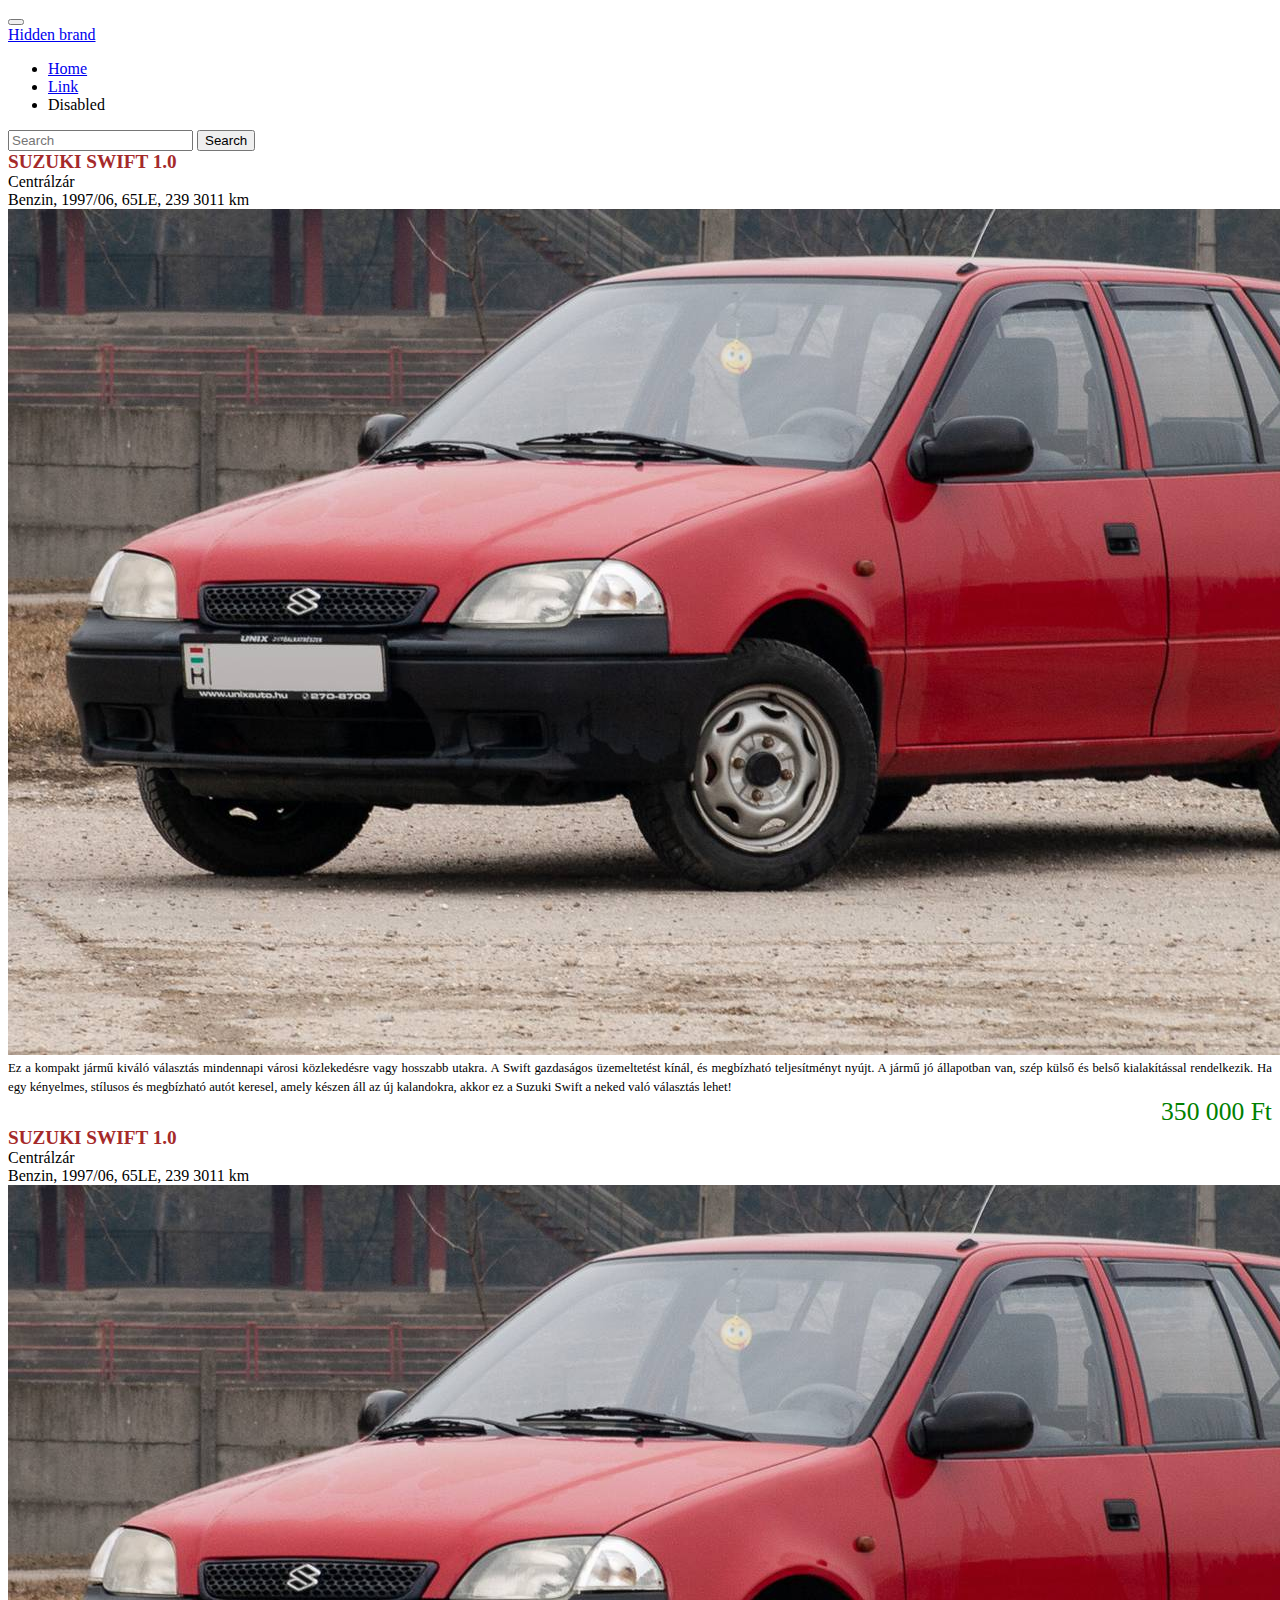
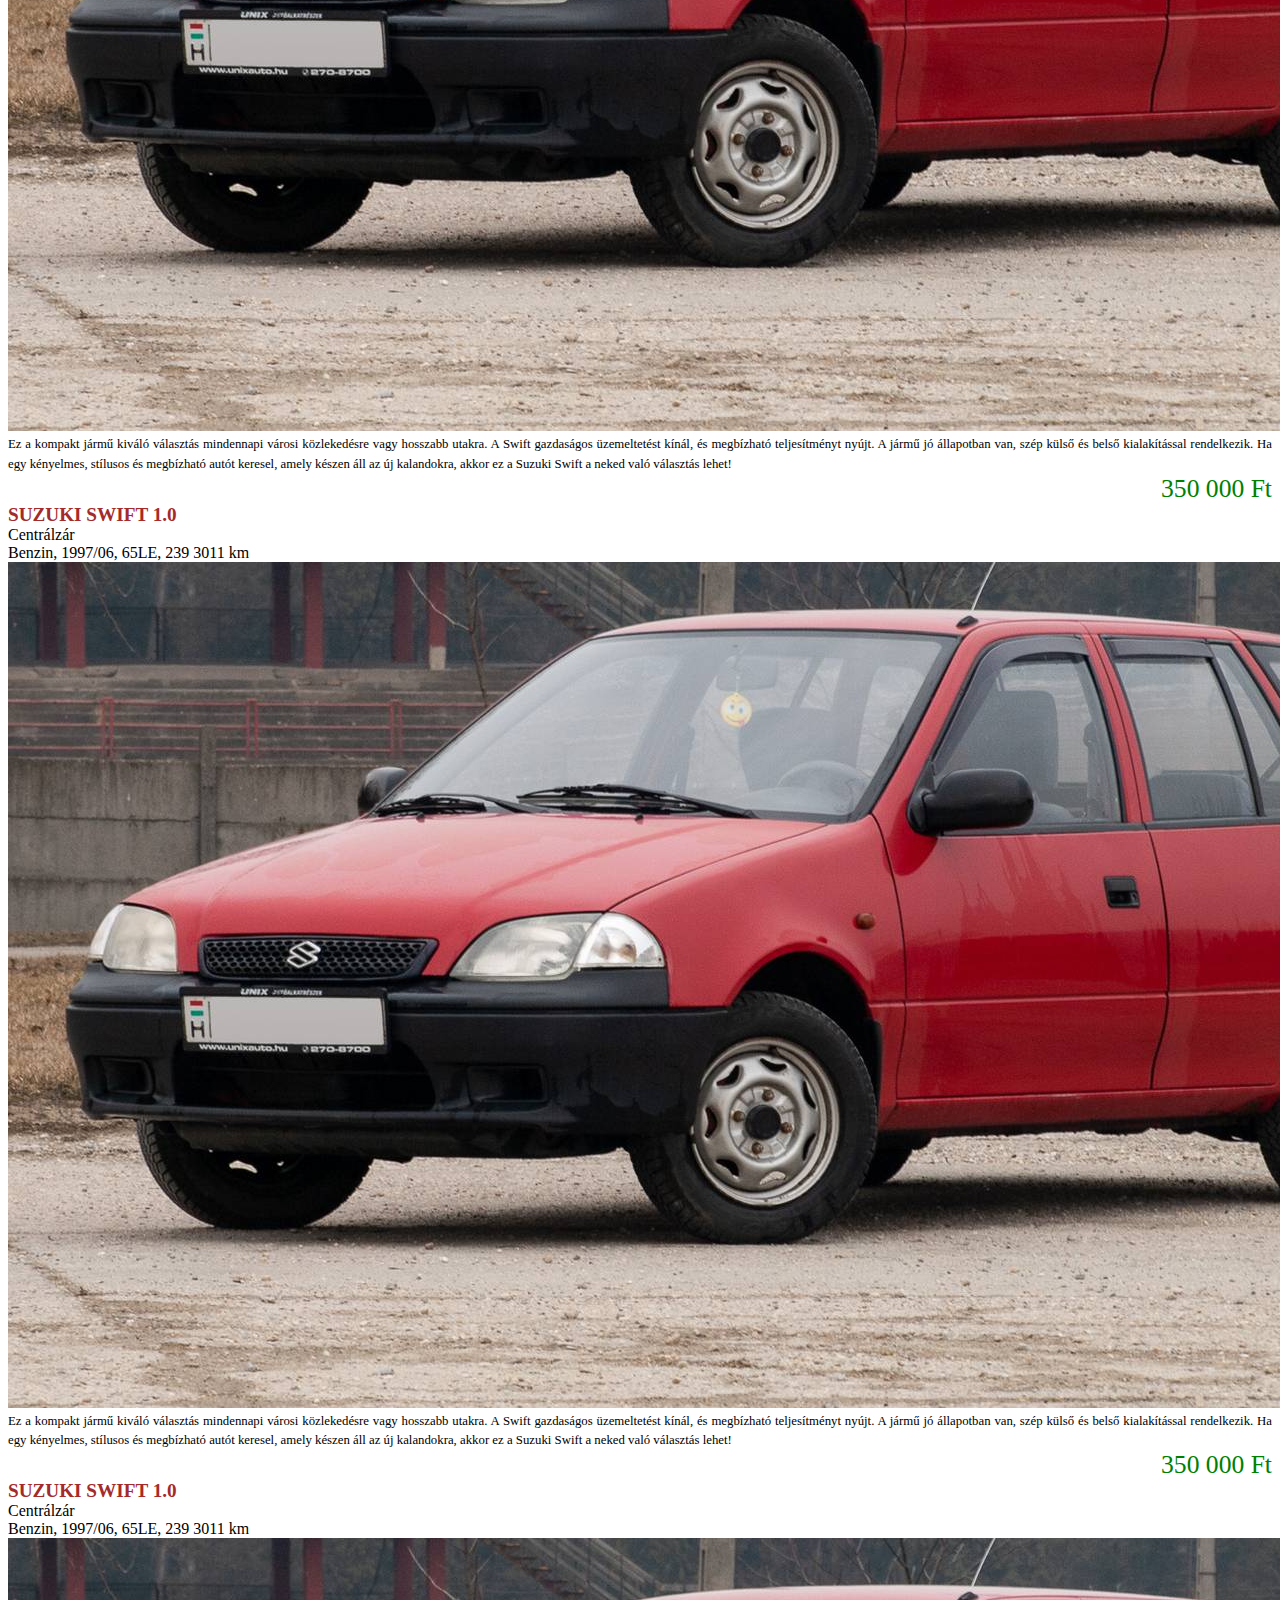
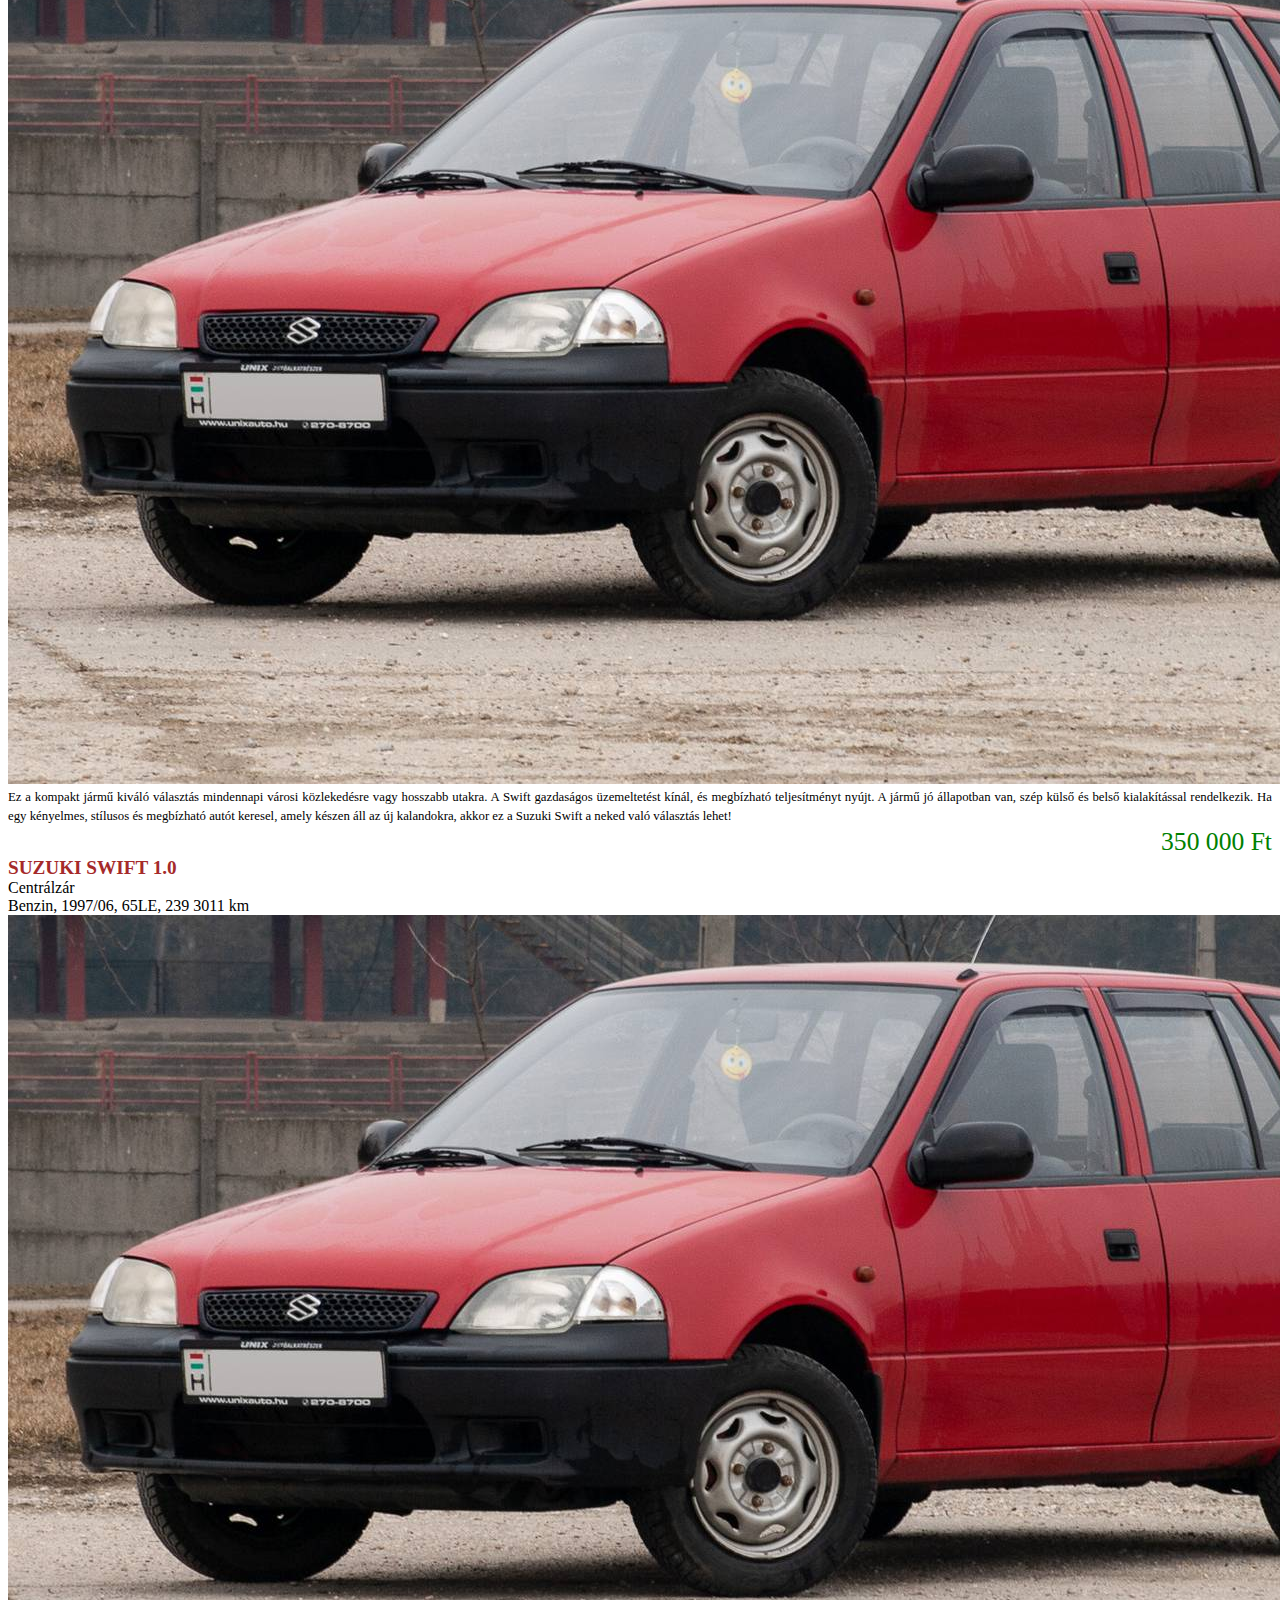
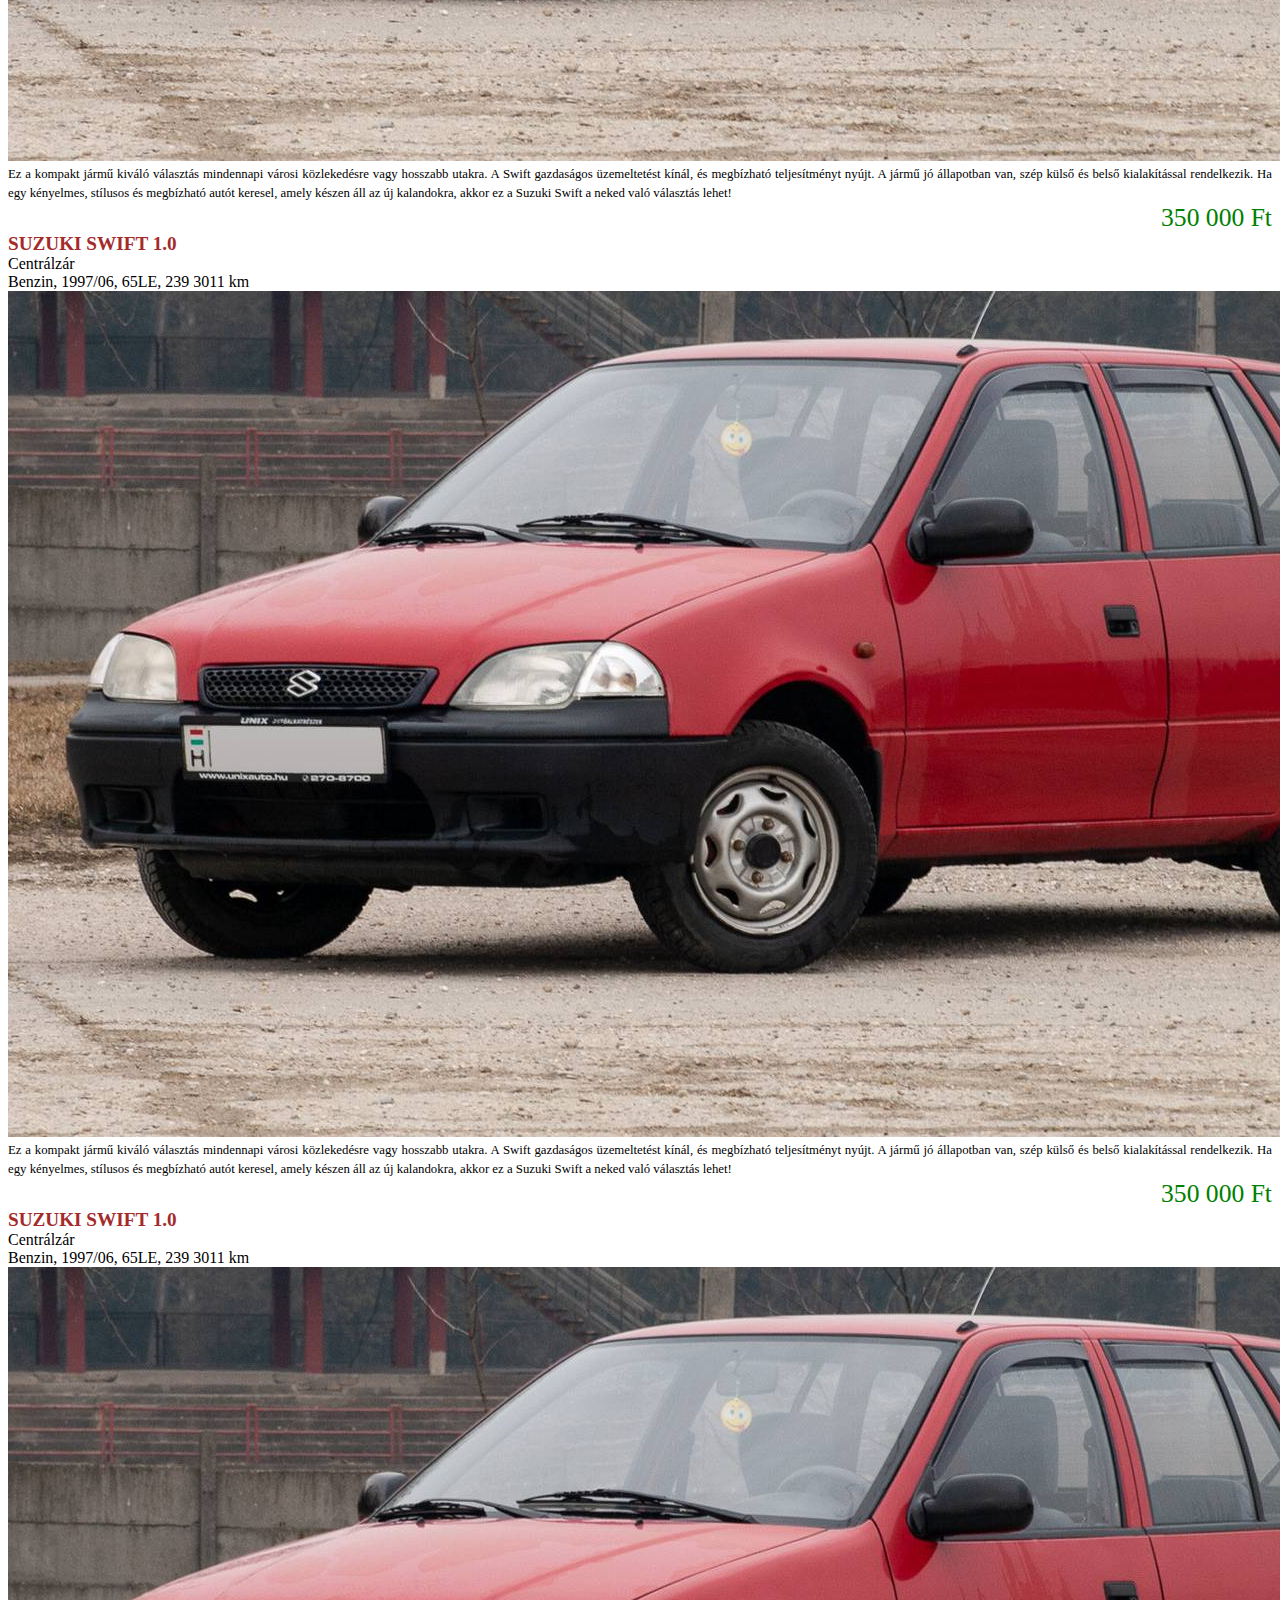
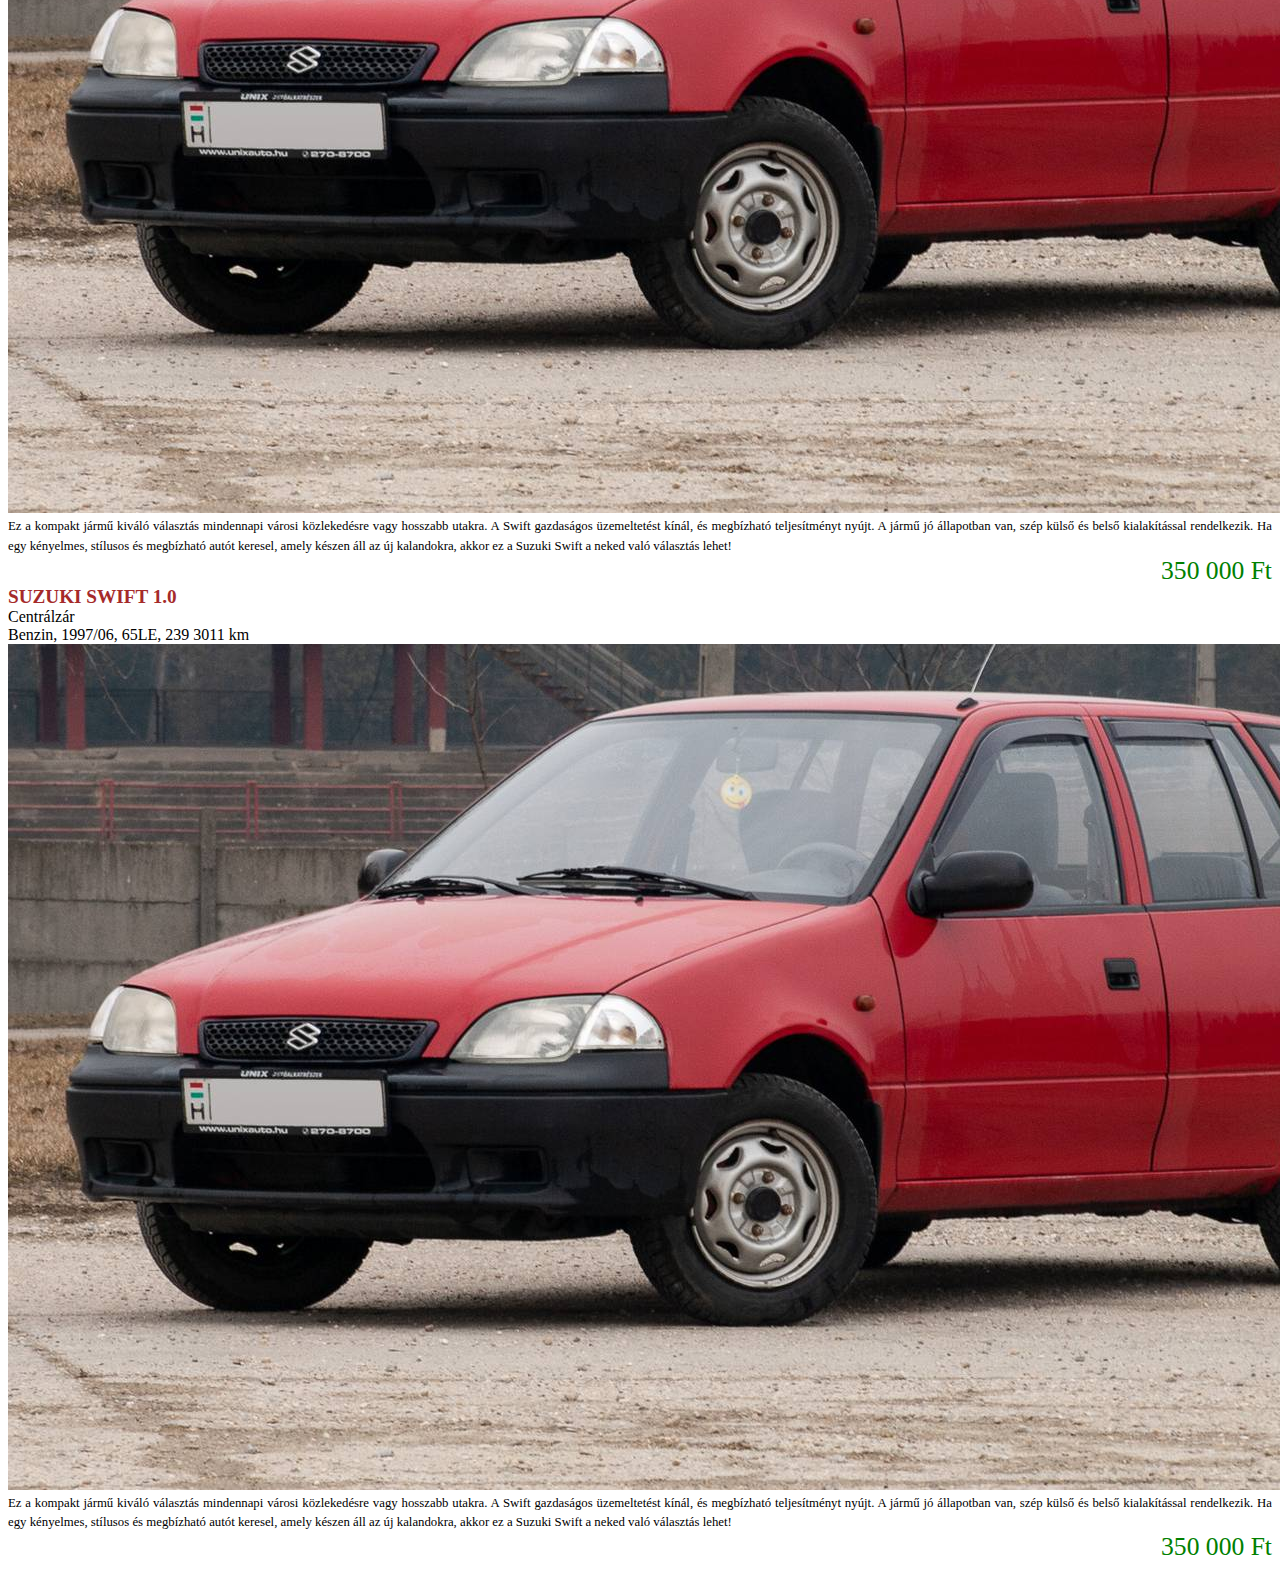
==== autok.html @ fb4640d5 "alaphelyzet" ====
<!DOCTYPE html>
<html lang="hu">
<head>
    <meta charset="UTF-8">
    <meta http-equiv="X-UA-Compatible" content="IE=edge">
    <meta name="viewport" content="width=device-width, initial-scale=1.0">
    <link href="https://cdn.jsdelivr.net/npm/bootstrap@5.3.0/dist/css/bootstrap.min.css" rel="stylesheet" integrity="sha384-9ndCyUaIbzAi2FUVXJi0CjmCapSmO7SnpJef0486qhLnuZ2cdeRhO02iuK6FUUVM" crossorigin="anonymous">
    <script src="https://cdn.jsdelivr.net/npm/bootstrap@5.3.0/dist/js/bootstrap.bundle.min.js" integrity="sha384-geWF76RCwLtnZ8qwWowPQNguL3RmwHVBC9FhGdlKrxdiJJigb/j/68SIy3Te4Bkz" crossorigin="anonymous"></script>
    <link rel="stylesheet" href="auto.css">
    <title>Autókereskedés</title>
</head>
<body>

    <div class="container">
        <!--menü-->
        <nav class="navbar navbar-expand-lg bg-light">
            <div class="container-fluid">
              <button class="navbar-toggler" type="button" data-bs-toggle="collapse" data-bs-target="#navbarTogglerDemo01" aria-controls="navbarTogglerDemo01" aria-expanded="false" aria-label="Toggle navigation">
                <span class="navbar-toggler-icon"></span>
              </button>
              <div class="collapse navbar-collapse" id="navbarTogglerDemo01">
                <a class="navbar-brand" href="#">Hidden brand</a>
                <ul class="navbar-nav me-auto mb-2 mb-lg-0">
                  <li class="nav-item">
                    <a class="nav-link active" aria-current="page" href="#">Home</a>
                  </li>
                  <li class="nav-item">
                    <a class="nav-link" href="#">Link</a>
                  </li>
                  <li class="nav-item">
                    <a class="nav-link disabled">Disabled</a>
                  </li>
                </ul>
                <form class="d-flex" role="search">
                  <input class="form-control me-2" type="search" placeholder="Search" aria-label="Search">
                  <button class="btn btn-outline-success" type="submit">Search</button>
                </form>
              </div>
            </div>
          </nav>


          <div class="row">

            <div class="col-4">
                <div class="tipus">Suzuki Swift 1.0</div>
                <div class="cimkek"><span class="badge bg-secondary">Centrálzár</span></div>
                <div class="adatok">Benzin, 1997/06, 65LE, 239 3011 km</div>
                <div class="kep"> <img src="kepek/001.jpg" alt="Suzuki Swift 1.0" class="w-100 "></div>
                <div class="leiras">Ez a kompakt jármű kiváló választás mindennapi városi közlekedésre vagy hosszabb utakra. A Swift gazdaságos üzemeltetést kínál, és megbízható teljesítményt nyújt. A jármű jó állapotban van, szép külső és belső kialakítással rendelkezik. Ha egy kényelmes, stílusos és megbízható autót keresel, amely készen áll az új kalandokra, akkor ez a Suzuki Swift a neked való választás lehet!</div>
                <div class="ar">350 000 Ft</div>
            </div>
            <div class="col-4">
                <div class="tipus">Suzuki Swift 1.0</div>
                <div class="cimkek"><span class="badge bg-secondary">Centrálzár</span></div>
                <div class="adatok">Benzin, 1997/06, 65LE, 239 3011 km</div>
                <div class="kep"> <img src="kepek/001.jpg" alt="Suzuki Swift 1.0" class="w-100 "></div>
                <div class="leiras">Ez a kompakt jármű kiváló választás mindennapi városi közlekedésre vagy hosszabb utakra. A Swift gazdaságos üzemeltetést kínál, és megbízható teljesítményt nyújt. A jármű jó állapotban van, szép külső és belső kialakítással rendelkezik. Ha egy kényelmes, stílusos és megbízható autót keresel, amely készen áll az új kalandokra, akkor ez a Suzuki Swift a neked való választás lehet!</div>
                <div class="ar">350 000 Ft</div>
            </div>
            <div class="col-4">
                <div class="tipus">Suzuki Swift 1.0</div>
                <div class="cimkek"><span class="badge bg-secondary">Centrálzár</span></div>
                <div class="adatok">Benzin, 1997/06, 65LE, 239 3011 km</div>
                <div class="kep"> <img src="kepek/001.jpg" alt="Suzuki Swift 1.0" class="w-100 "></div>
                <div class="leiras">Ez a kompakt jármű kiváló választás mindennapi városi közlekedésre vagy hosszabb utakra. A Swift gazdaságos üzemeltetést kínál, és megbízható teljesítményt nyújt. A jármű jó állapotban van, szép külső és belső kialakítással rendelkezik. Ha egy kényelmes, stílusos és megbízható autót keresel, amely készen áll az új kalandokra, akkor ez a Suzuki Swift a neked való választás lehet!</div>
                <div class="ar">350 000 Ft</div>
            </div>
            <div class="col-4">
                <div class="tipus">Suzuki Swift 1.0</div>
                <div class="cimkek"><span class="badge bg-secondary">Centrálzár</span></div>
                <div class="adatok">Benzin, 1997/06, 65LE, 239 3011 km</div>
                <div class="kep"> <img src="kepek/001.jpg" alt="Suzuki Swift 1.0" class="w-100 "></div>
                <div class="leiras">Ez a kompakt jármű kiváló választás mindennapi városi közlekedésre vagy hosszabb utakra. A Swift gazdaságos üzemeltetést kínál, és megbízható teljesítményt nyújt. A jármű jó állapotban van, szép külső és belső kialakítással rendelkezik. Ha egy kényelmes, stílusos és megbízható autót keresel, amely készen áll az új kalandokra, akkor ez a Suzuki Swift a neked való választás lehet!</div>
                <div class="ar">350 000 Ft</div>
            </div>
            <div class="col-4">
                <div class="tipus">Suzuki Swift 1.0</div>
                <div class="cimkek"><span class="badge bg-secondary">Centrálzár</span></div>
                <div class="adatok">Benzin, 1997/06, 65LE, 239 3011 km</div>
                <div class="kep"> <img src="kepek/001.jpg" alt="Suzuki Swift 1.0" class="w-100 "></div>
                <div class="leiras">Ez a kompakt jármű kiváló választás mindennapi városi közlekedésre vagy hosszabb utakra. A Swift gazdaságos üzemeltetést kínál, és megbízható teljesítményt nyújt. A jármű jó állapotban van, szép külső és belső kialakítással rendelkezik. Ha egy kényelmes, stílusos és megbízható autót keresel, amely készen áll az új kalandokra, akkor ez a Suzuki Swift a neked való választás lehet!</div>
                <div class="ar">350 000 Ft</div>
            </div>
            <div class="col-4">
                <div class="tipus">Suzuki Swift 1.0</div>
                <div class="cimkek"><span class="badge bg-secondary">Centrálzár</span></div>
                <div class="adatok">Benzin, 1997/06, 65LE, 239 3011 km</div>
                <div class="kep"> <img src="kepek/001.jpg" alt="Suzuki Swift 1.0" class="w-100 "></div>
                <div class="leiras">Ez a kompakt jármű kiváló választás mindennapi városi közlekedésre vagy hosszabb utakra. A Swift gazdaságos üzemeltetést kínál, és megbízható teljesítményt nyújt. A jármű jó állapotban van, szép külső és belső kialakítással rendelkezik. Ha egy kényelmes, stílusos és megbízható autót keresel, amely készen áll az új kalandokra, akkor ez a Suzuki Swift a neked való választás lehet!</div>
                <div class="ar">350 000 Ft</div>
            </div>
            <div class="col-4">
                <div class="tipus">Suzuki Swift 1.0</div>
                <div class="cimkek"><span class="badge bg-secondary">Centrálzár</span></div>
                <div class="adatok">Benzin, 1997/06, 65LE, 239 3011 km</div>
                <div class="kep"> <img src="kepek/001.jpg" alt="Suzuki Swift 1.0" class="w-100 "></div>
                <div class="leiras">Ez a kompakt jármű kiváló választás mindennapi városi közlekedésre vagy hosszabb utakra. A Swift gazdaságos üzemeltetést kínál, és megbízható teljesítményt nyújt. A jármű jó állapotban van, szép külső és belső kialakítással rendelkezik. Ha egy kényelmes, stílusos és megbízható autót keresel, amely készen áll az új kalandokra, akkor ez a Suzuki Swift a neked való választás lehet!</div>
                <div class="ar">350 000 Ft</div>
            </div>
            <div class="col-4">
                <div class="tipus">Suzuki Swift 1.0</div>
                <div class="cimkek"><span class="badge bg-secondary">Centrálzár</span></div>
                <div class="adatok">Benzin, 1997/06, 65LE, 239 3011 km</div>
                <div class="kep"> <img src="kepek/001.jpg" alt="Suzuki Swift 1.0" class="w-100 "></div>
                <div class="leiras">Ez a kompakt jármű kiváló választás mindennapi városi közlekedésre vagy hosszabb utakra. A Swift gazdaságos üzemeltetést kínál, és megbízható teljesítményt nyújt. A jármű jó állapotban van, szép külső és belső kialakítással rendelkezik. Ha egy kényelmes, stílusos és megbízható autót keresel, amely készen áll az új kalandokra, akkor ez a Suzuki Swift a neked való választás lehet!</div>
                <div class="ar">350 000 Ft</div>
            </div>

          </div>


    </div>
    




</body>
</html>
---- auto.css ----
.leiras {
        text-align: justify;
        font-size: 0.8em;
        overflow: hidden;
        max-height: 5em; /* Változtathatod a szükséges magasságra */
        line-height: 1.5em; /* Az előzővel megegyező érték */
        cursor: pointer;
        transition: max-height 0.3s ease; /* Animáció hozzáadása */
      }
      
.leiras:hover {
        max-height: none;
        background: linear-gradient(transparent, white);
        pointer-events: none;
      }
      
.tipus {
    font-size: 1.2rem;
    color:brown;
    font-weight: bold;
    text-transform: uppercase;
}

.ar {
    font-size: 1.6rem;
    text-align: right;
    color:green;
}
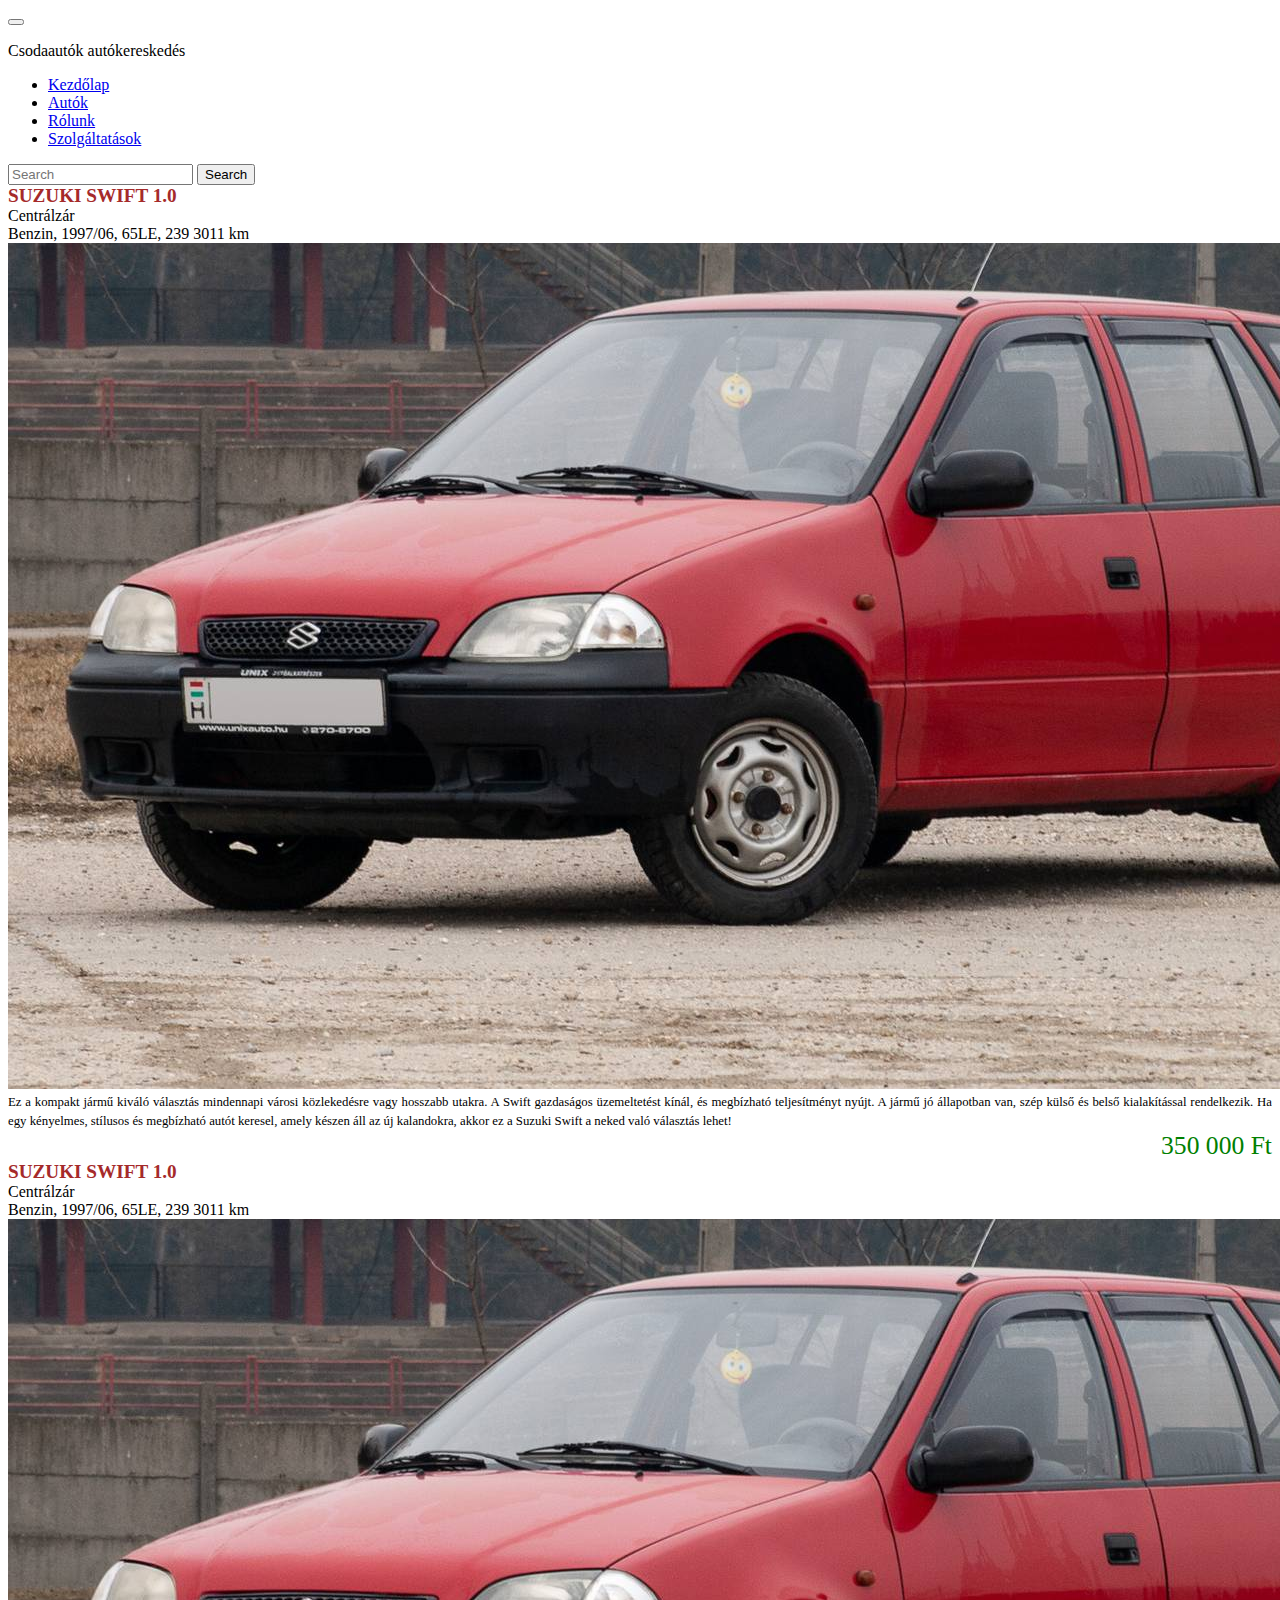
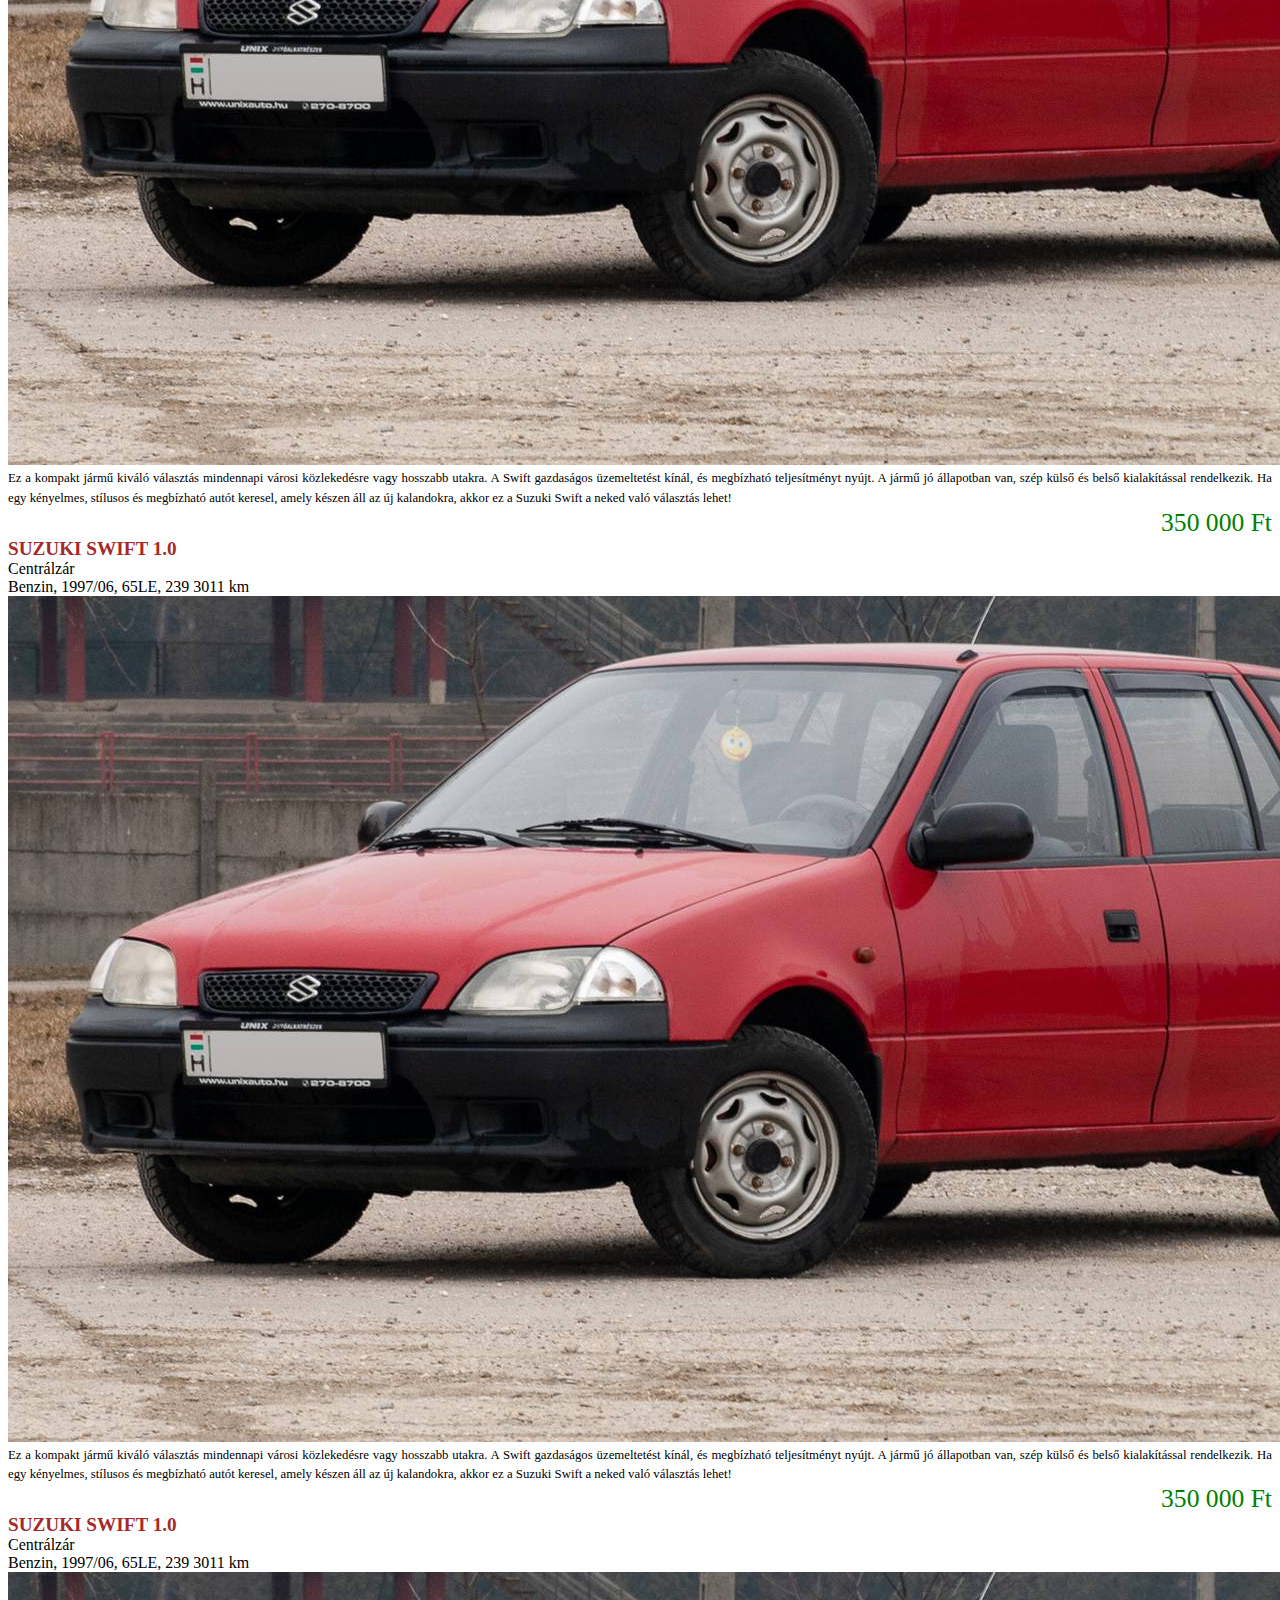
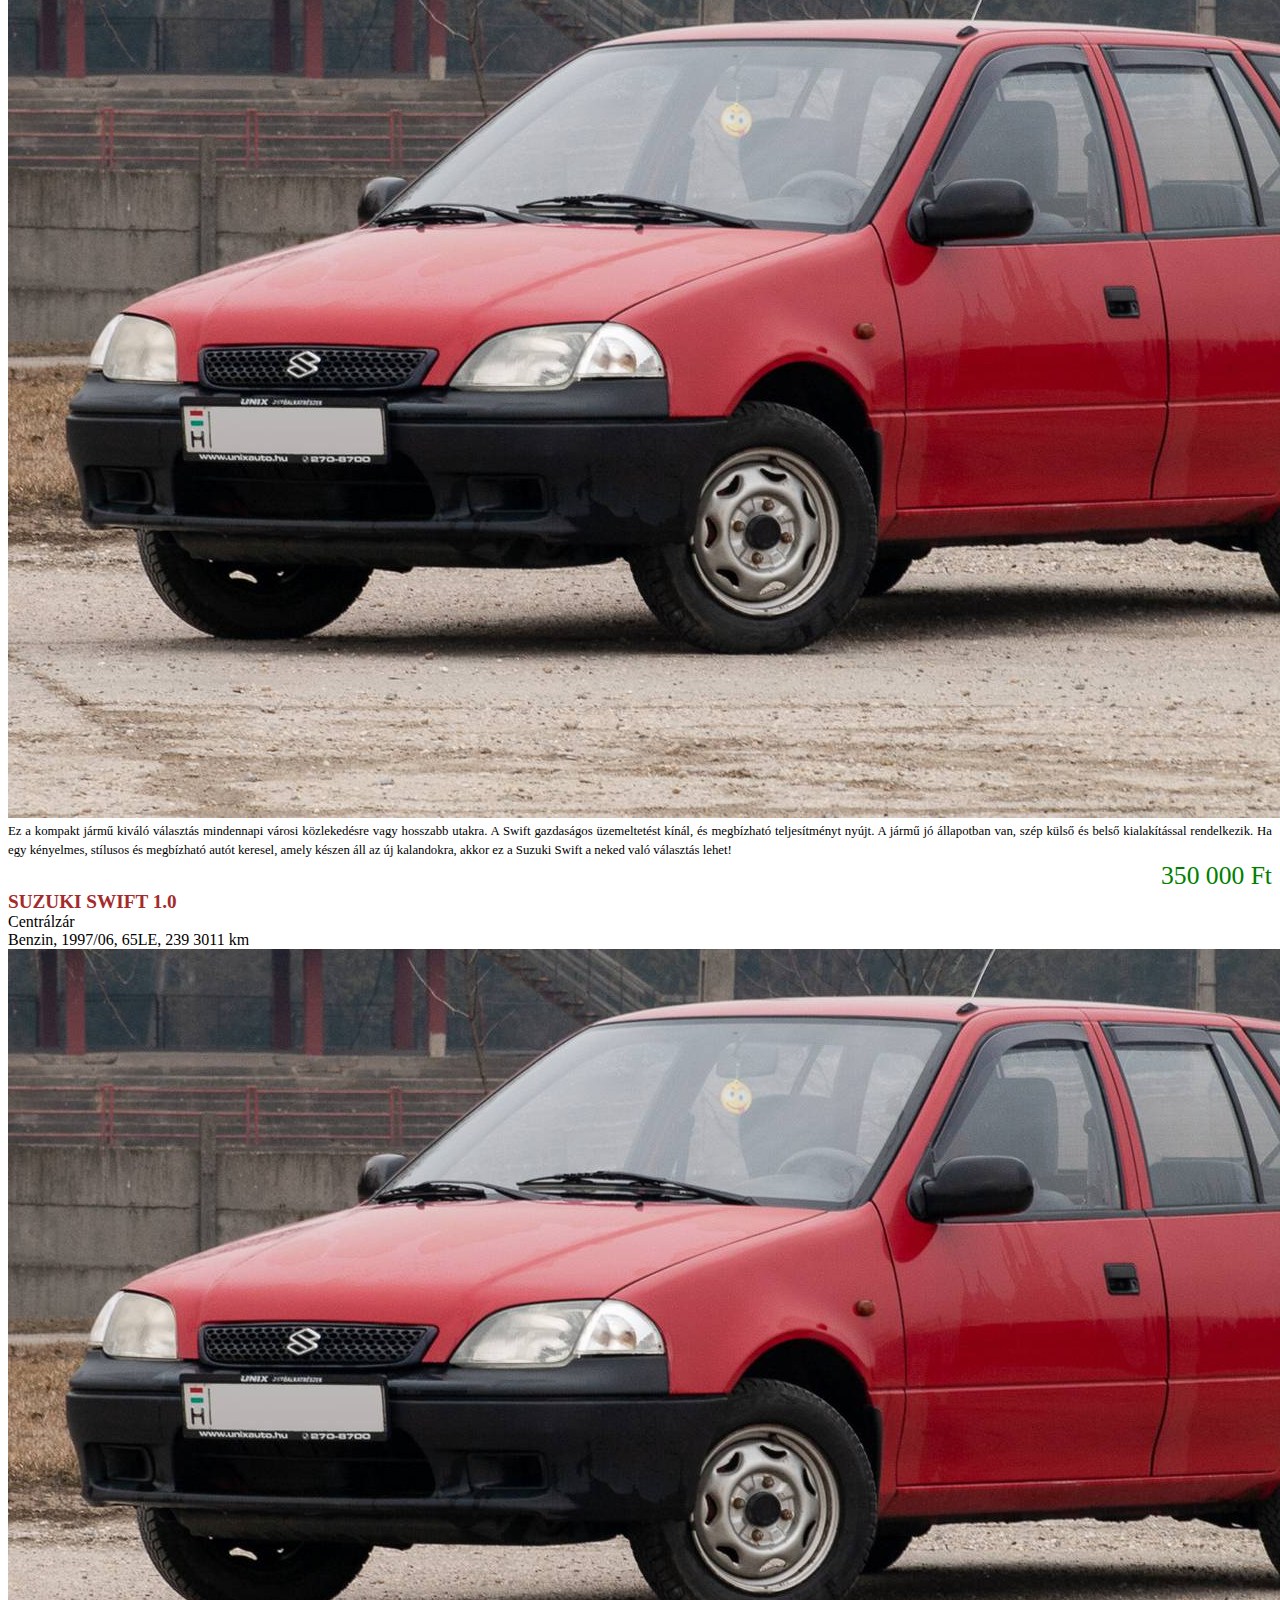
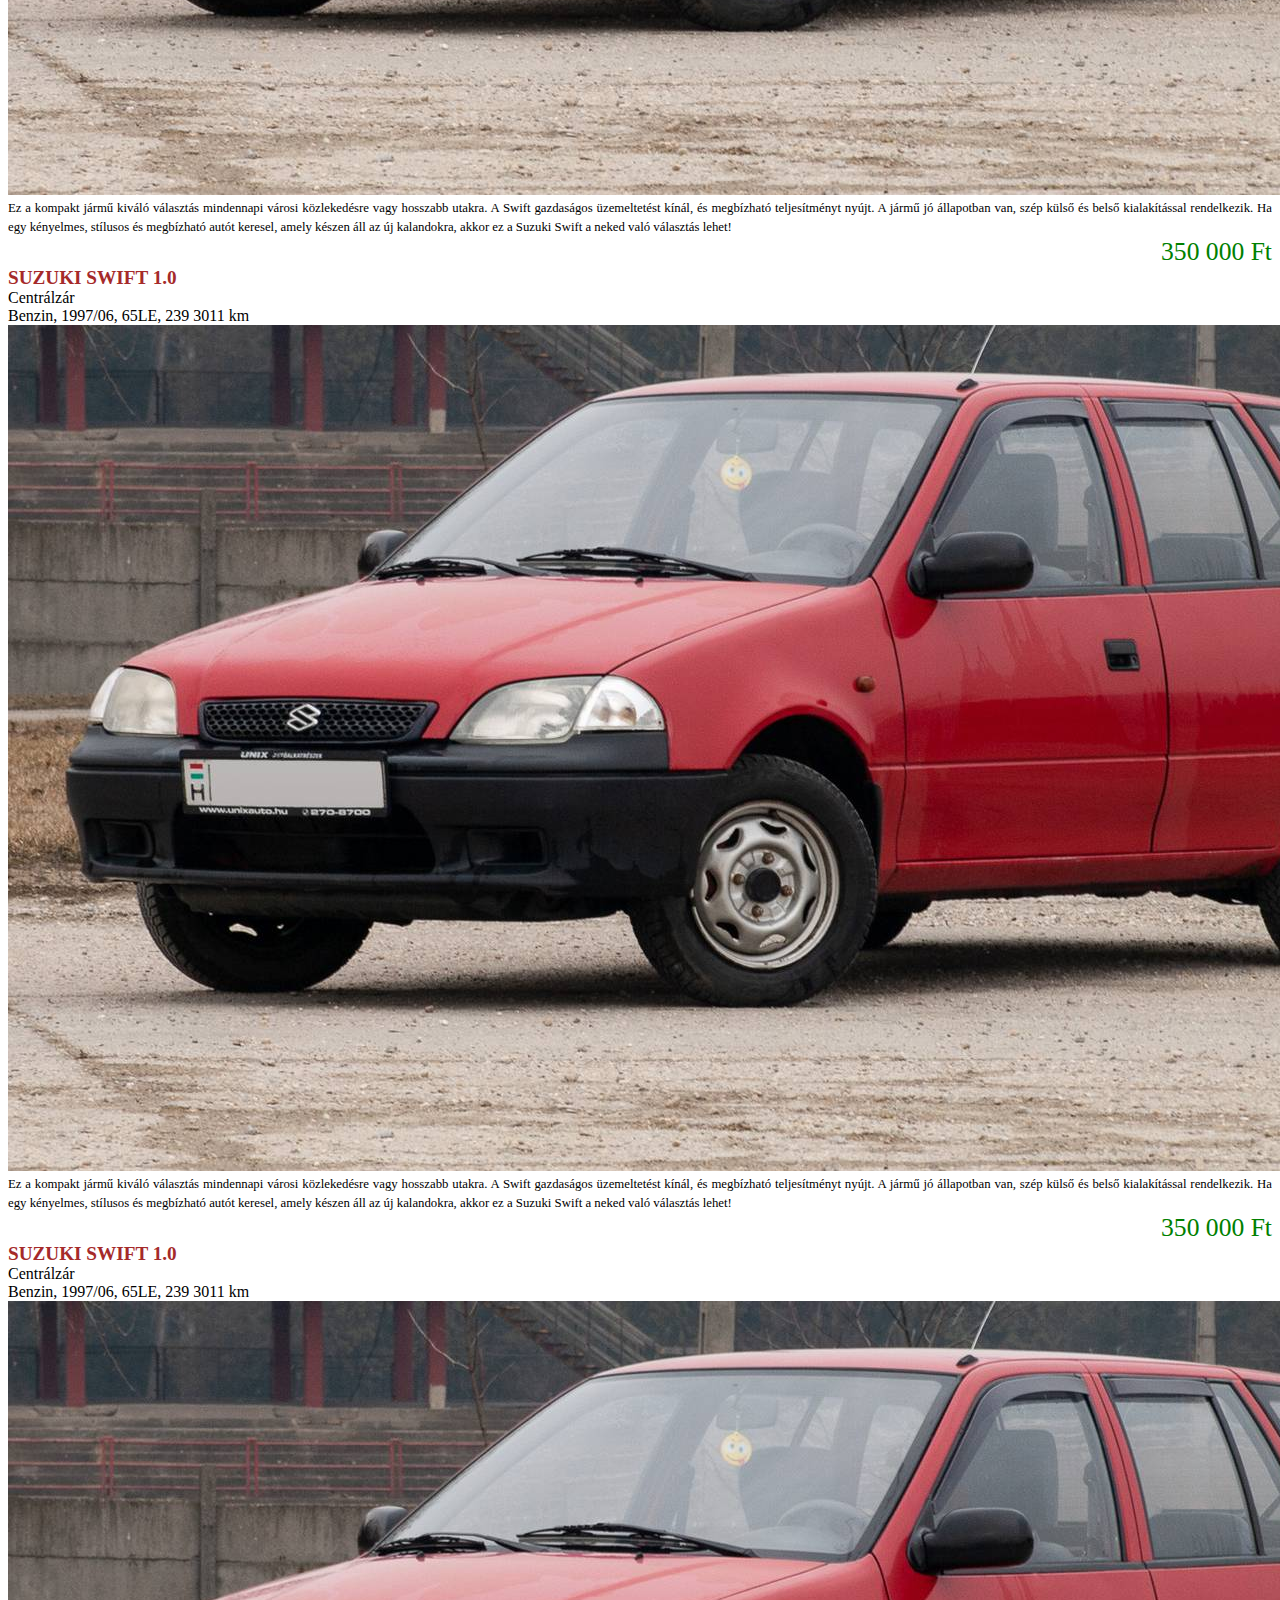
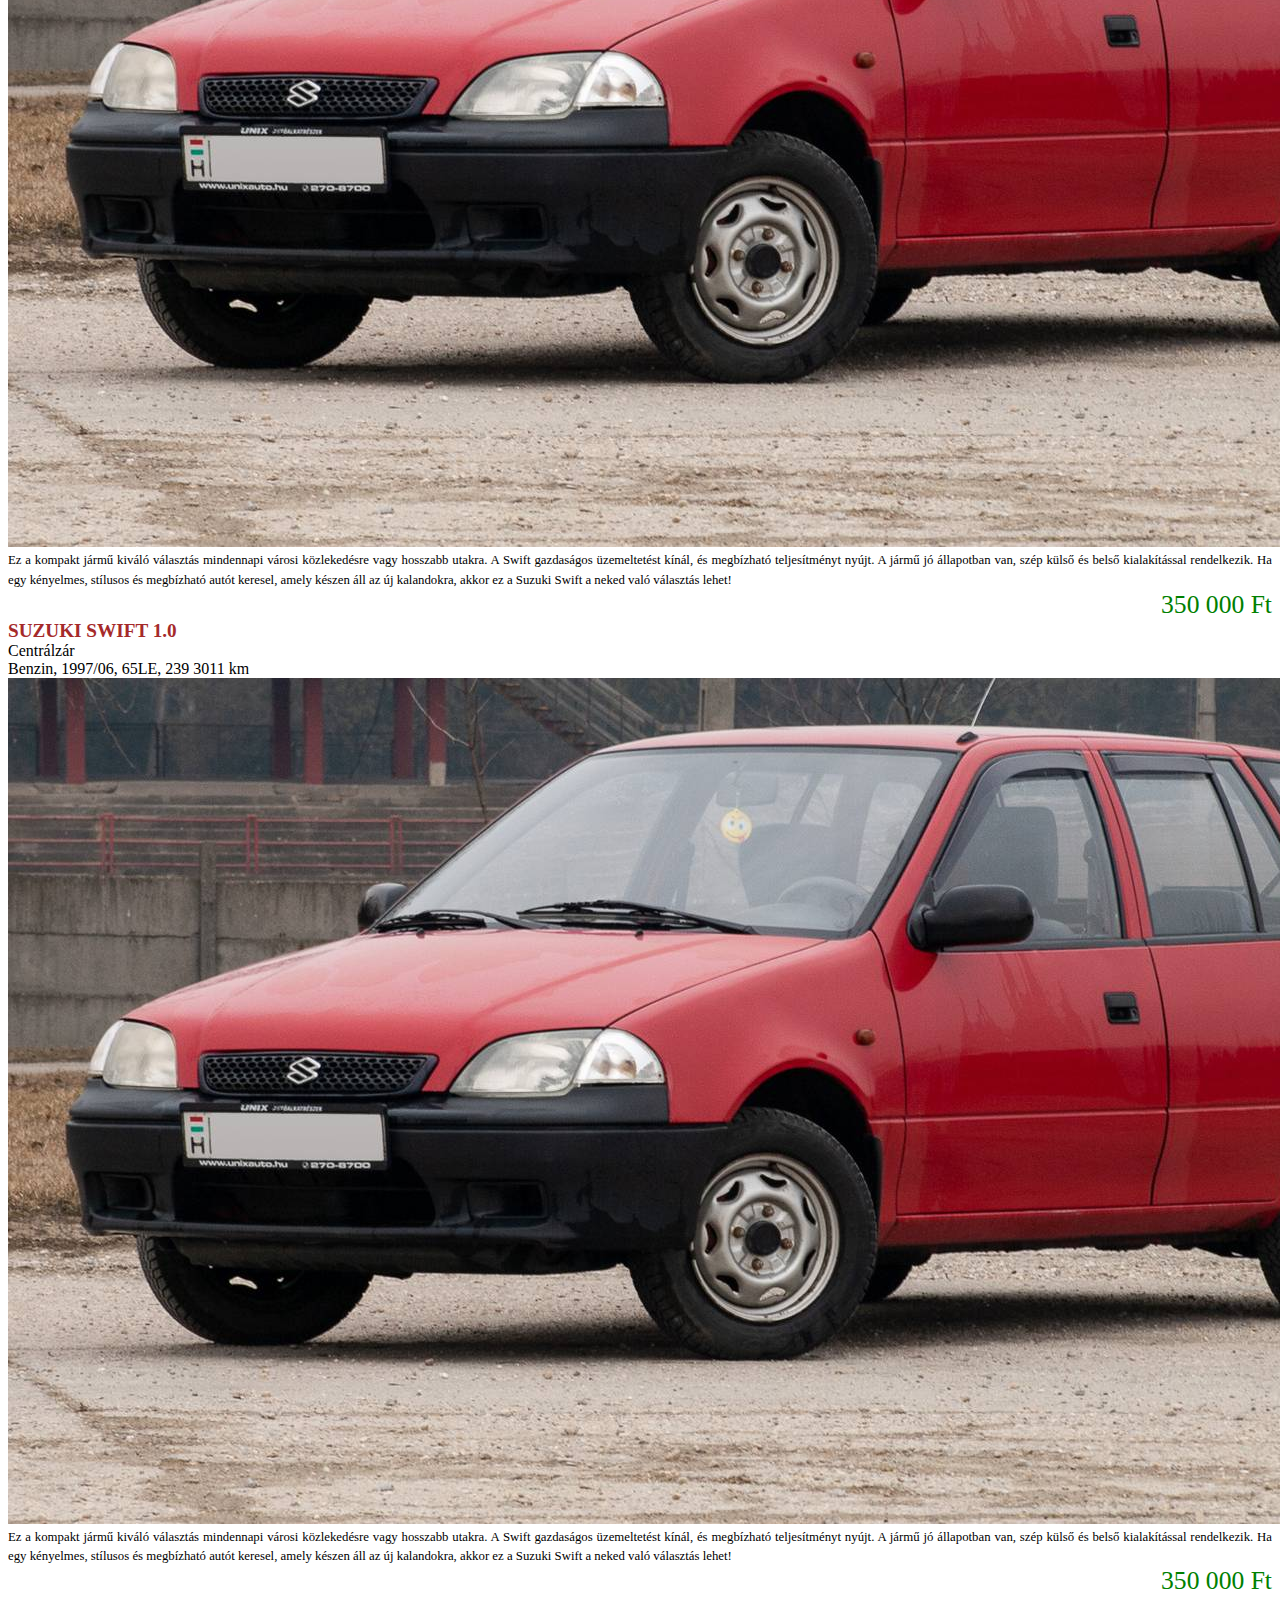
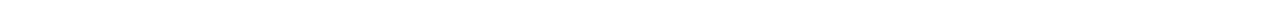
==== commit 89dd37b5: "Navbar fix" ====
--- a/autok.html
+++ b/autok.html
@@ -14,30 +14,33 @@
     <div class="container">
         <!--menü-->
         <nav class="navbar navbar-expand-lg bg-light">
-            <div class="container-fluid">
-              <button class="navbar-toggler" type="button" data-bs-toggle="collapse" data-bs-target="#navbarTogglerDemo01" aria-controls="navbarTogglerDemo01" aria-expanded="false" aria-label="Toggle navigation">
-                <span class="navbar-toggler-icon"></span>
-              </button>
-              <div class="collapse navbar-collapse" id="navbarTogglerDemo01">
-                <a class="navbar-brand" href="#">Hidden brand</a>
-                <ul class="navbar-nav me-auto mb-2 mb-lg-0">
-                  <li class="nav-item">
-                    <a class="nav-link active" aria-current="page" href="#">Home</a>
-                  </li>
-                  <li class="nav-item">
-                    <a class="nav-link" href="#">Link</a>
-                  </li>
-                  <li class="nav-item">
-                    <a class="nav-link disabled">Disabled</a>
-                  </li>
-                </ul>
-                <form class="d-flex" role="search">
-                  <input class="form-control me-2" type="search" placeholder="Search" aria-label="Search">
-                  <button class="btn btn-outline-success" type="submit">Search</button>
-                </form>
-              </div>
+          <div class="container-fluid">
+            <button class="navbar-toggler" type="button" data-bs-toggle="collapse" data-bs-target="#navbarTogglerDemo01" aria-controls="navbarTogglerDemo01" aria-expanded="false" aria-label="Toggle navigation">
+              <span class="navbar-toggler-icon"></span>
+            </button>
+            <div class="collapse navbar-collapse" id="navbarTogglerDemo01">
+              <p class="navbar-brand" href="#">Csodaautók autókereskedés</p>
+              <ul class="navbar-nav me-auto mb-2 mb-lg-0">
+                <li class="nav-link">
+                  <a class="nav-link" href="index.html">Kezdőlap</a>
+                </li>
+                <li class="nav-item">
+                  <a class="nav-link disabled" href="autok.html">Autók</a>
+                </li>
+                <li class="nav-item">
+                  <a class="nav-link" href="rolunk.html">Rólunk</a>
+                </li>
+                <li class="nav-item">
+                  <a class="nav-link" href="szolgaltatasok.html">Szolgáltatások</a>
+                </li>
+              </ul>
+              <form class="d-flex" role="search">
+                <input class="form-control me-2" type="search" placeholder="Search" aria-label="Search">
+                <button class="btn btn-outline-success" type="submit">Search</button>
+              </form>
             </div>
-          </nav>
+          </div>
+        </nav>
 
 
           <div class="row">
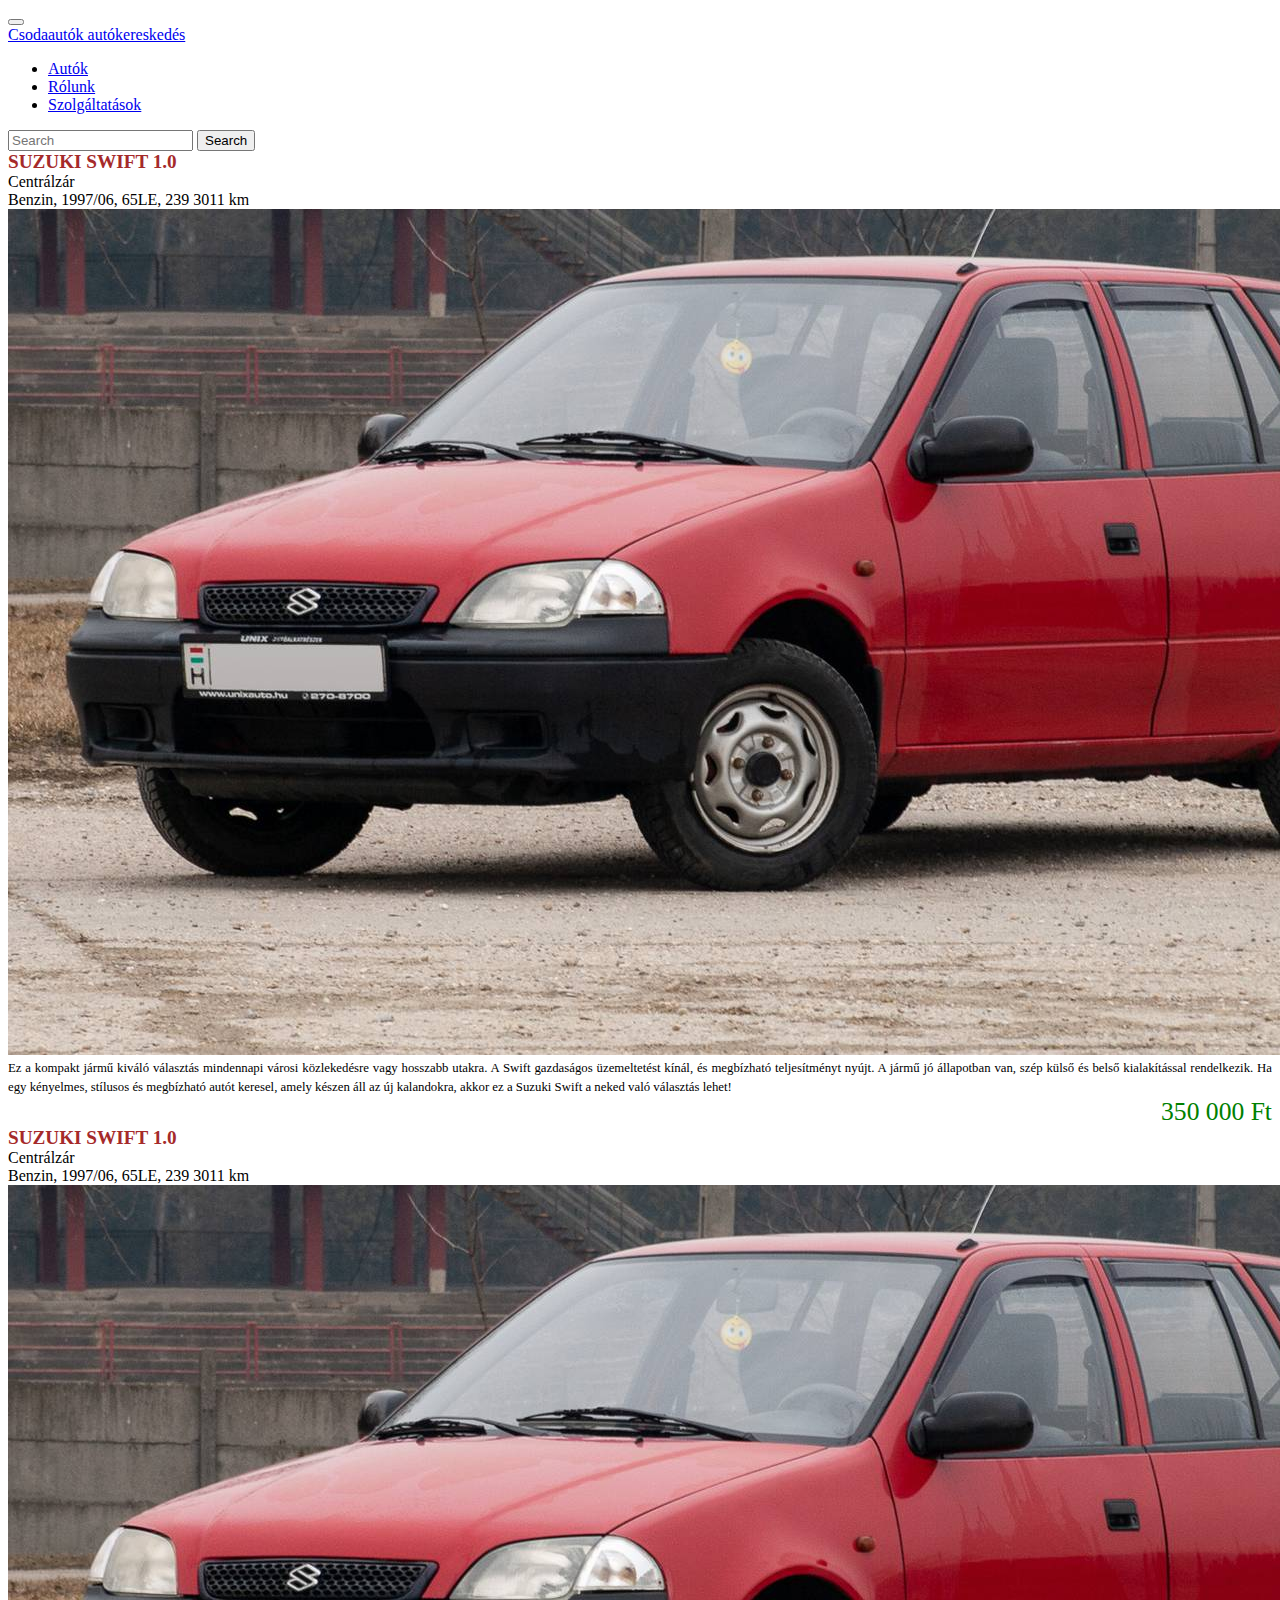
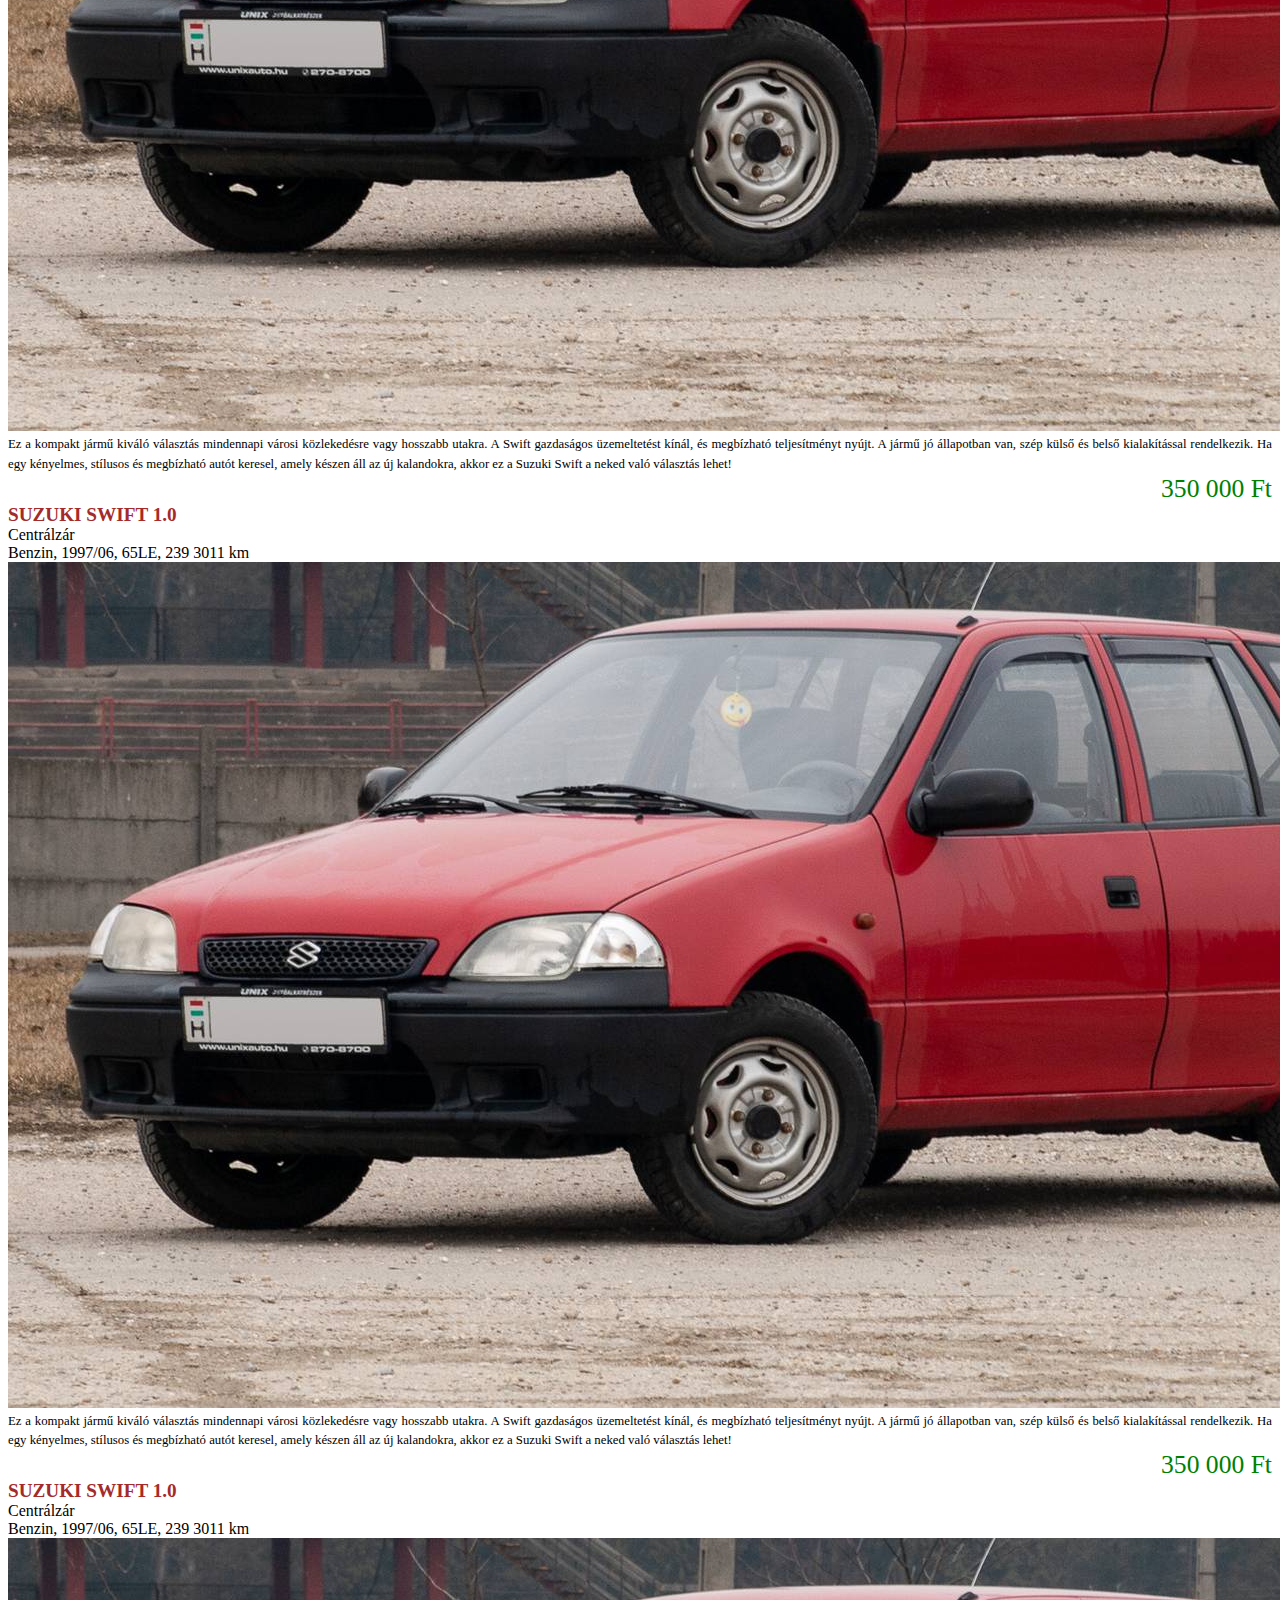
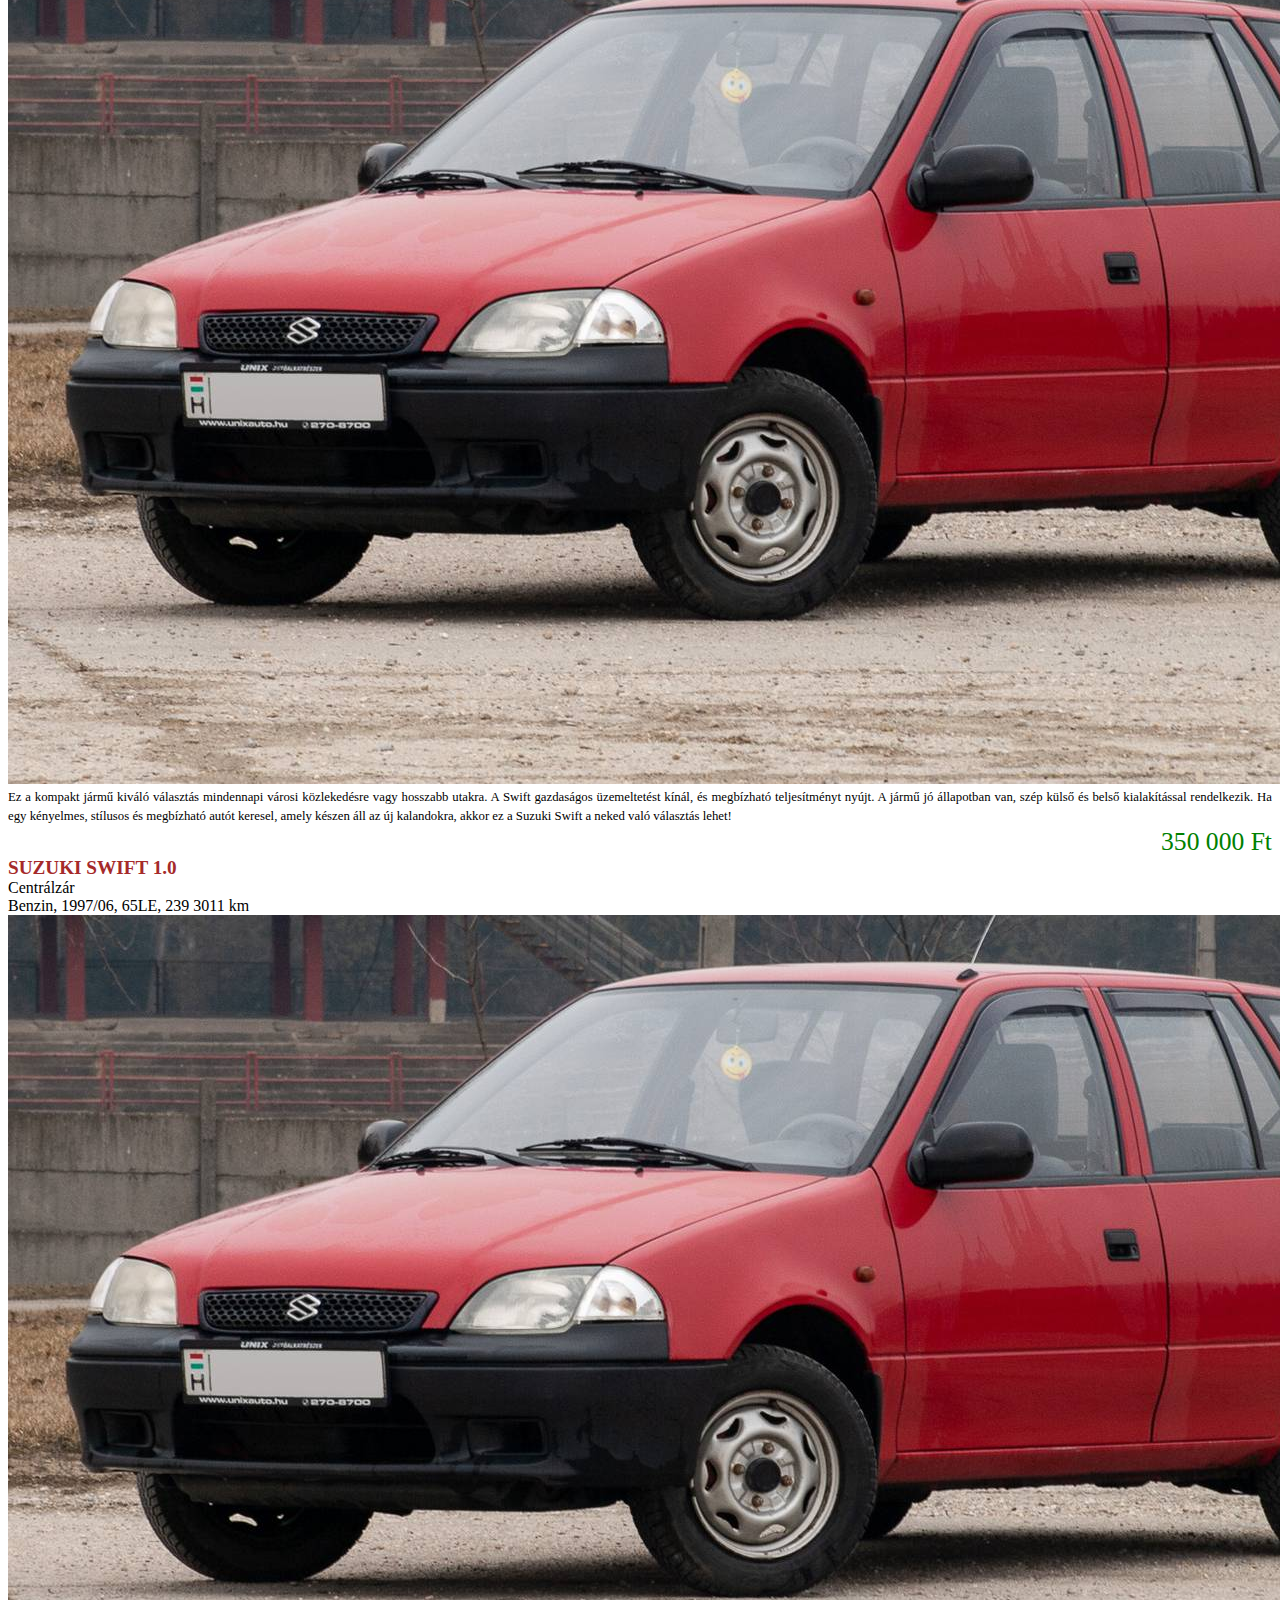
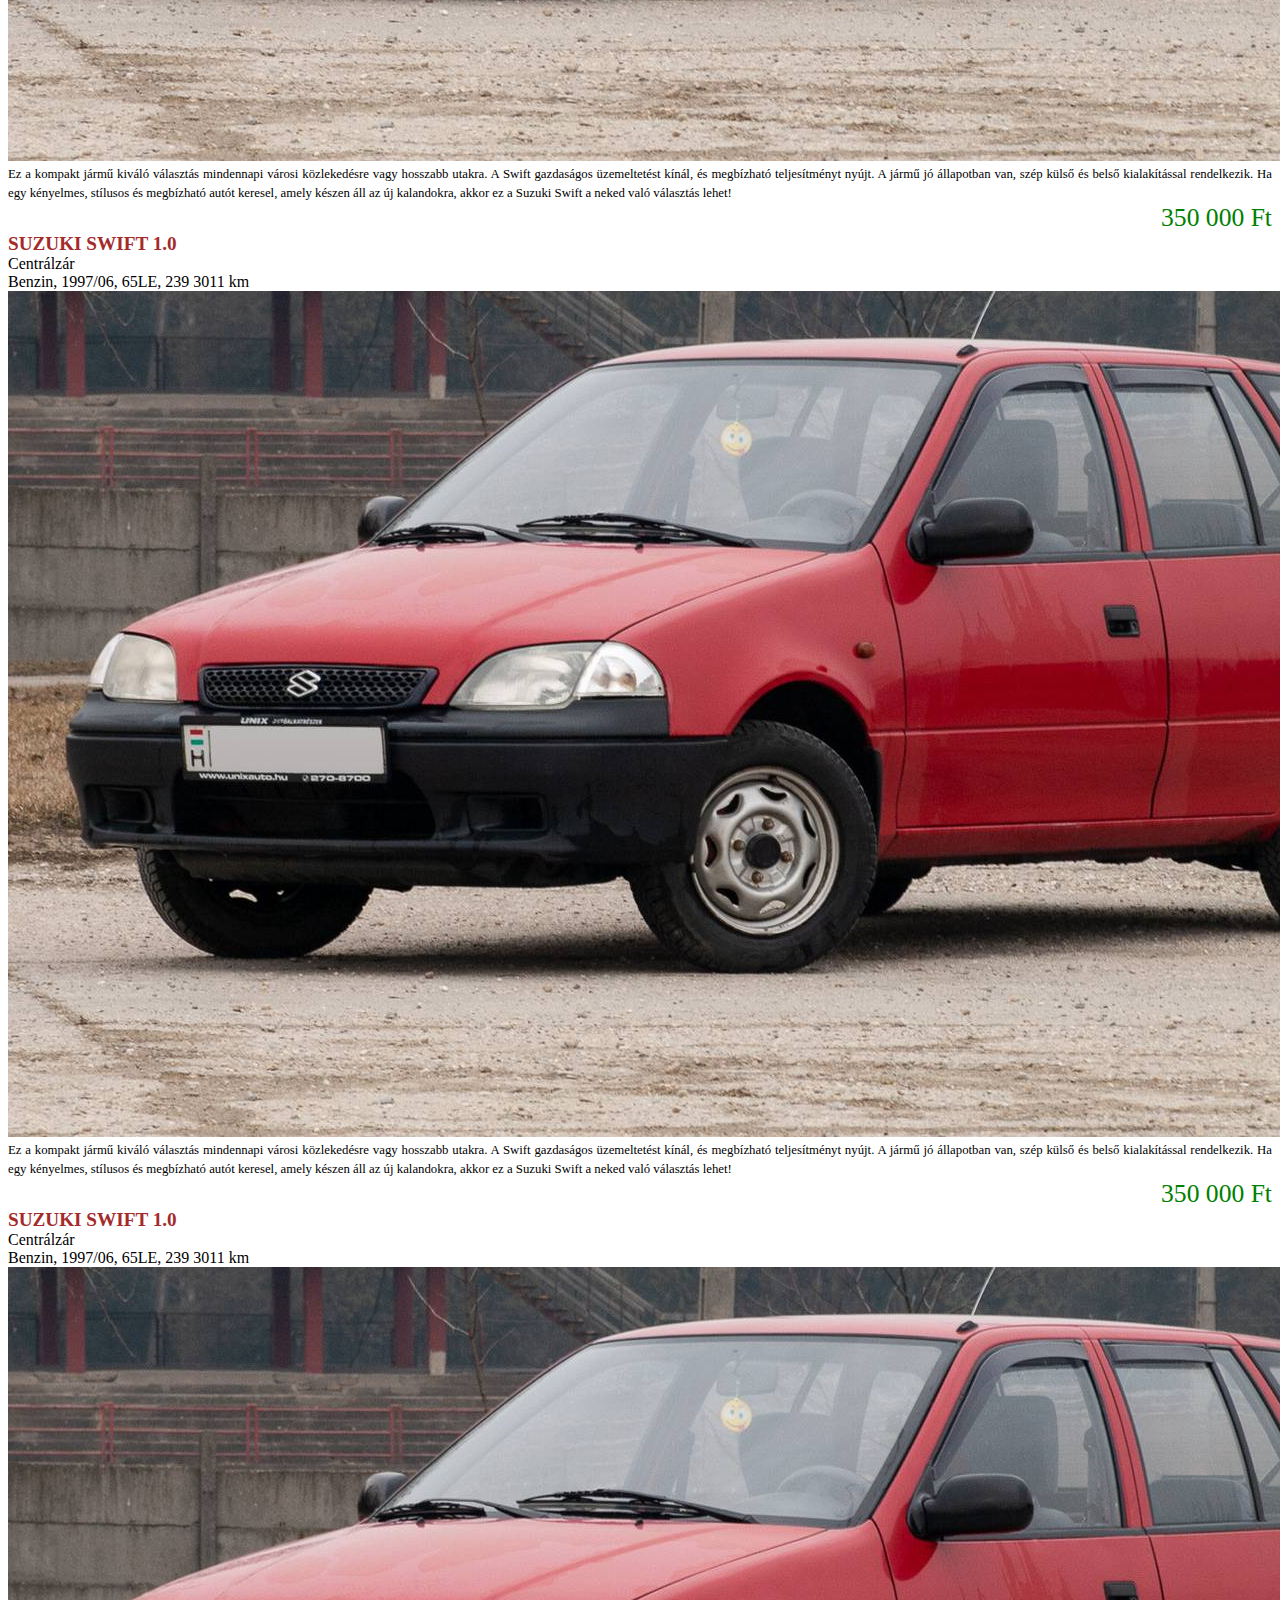
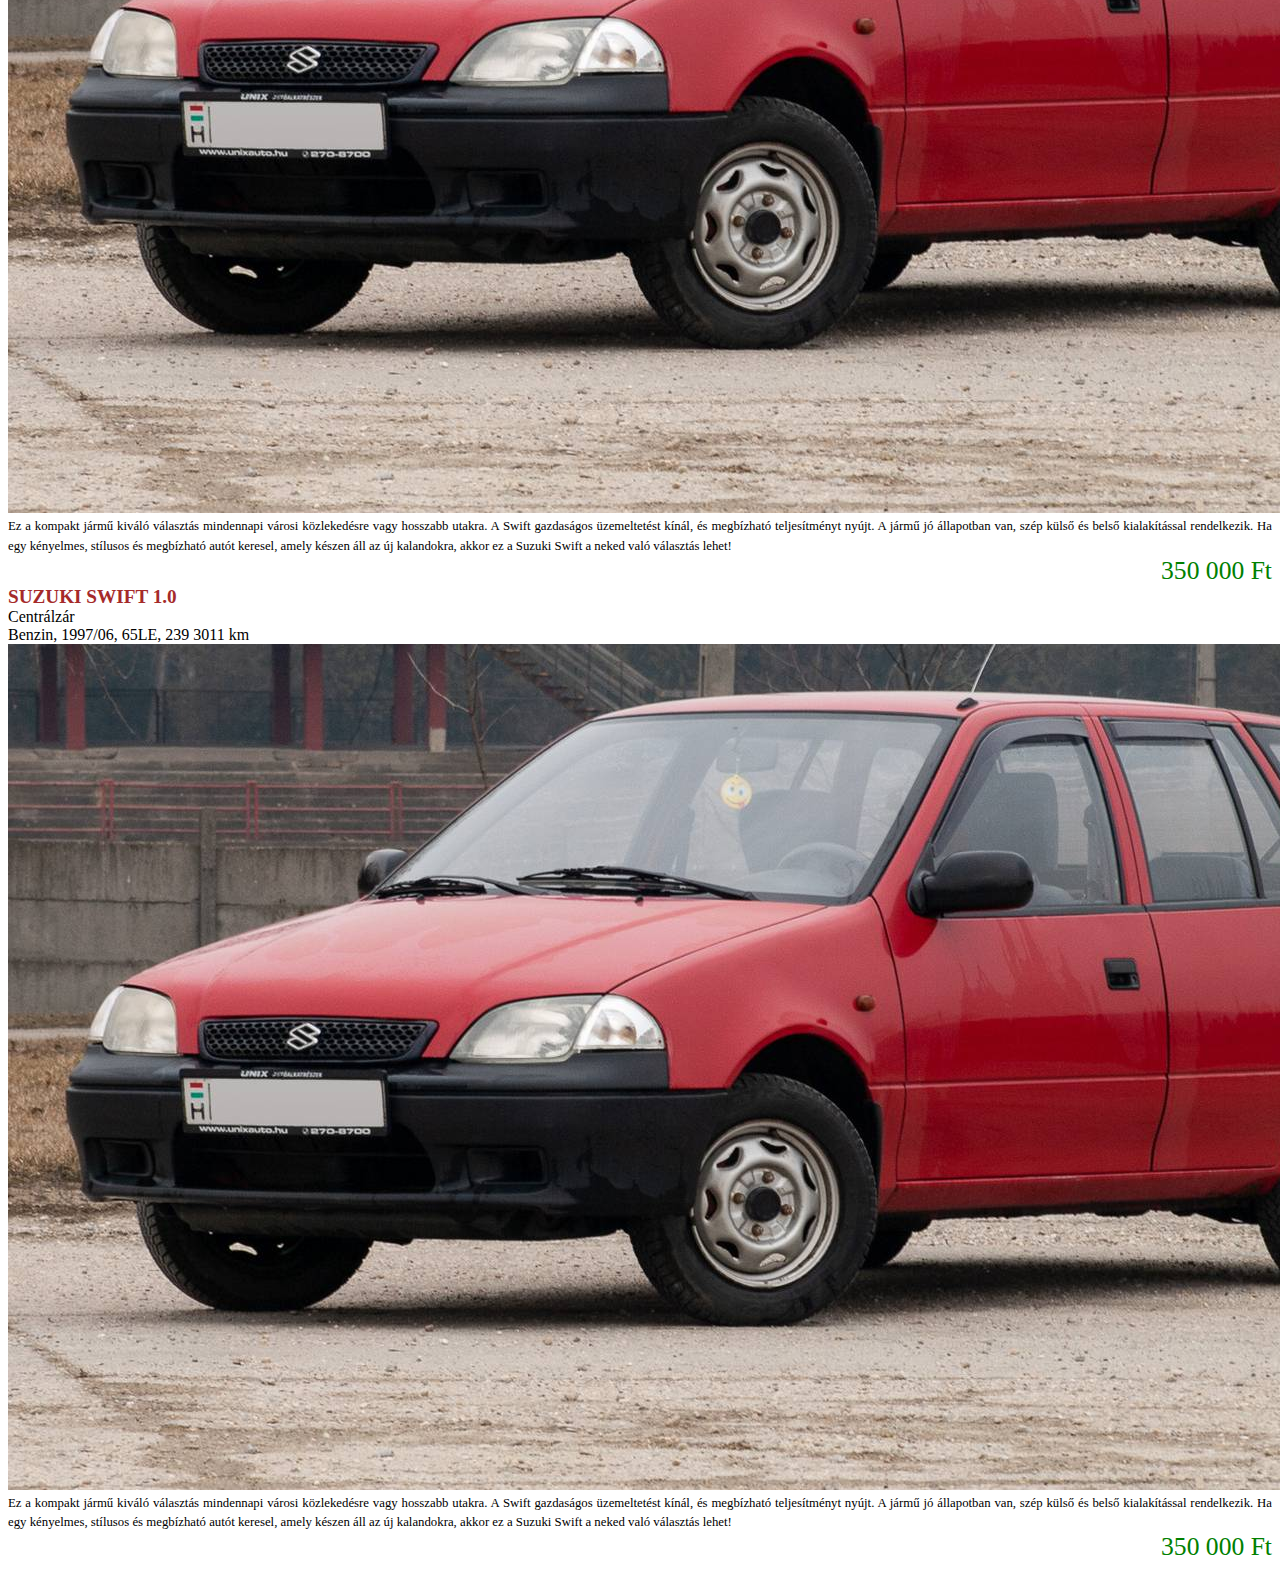
==== commit 6ae28183: "Navbar fix" ====
--- a/autok.html
+++ b/autok.html
@@ -19,11 +19,8 @@
               <span class="navbar-toggler-icon"></span>
             </button>
             <div class="collapse navbar-collapse" id="navbarTogglerDemo01">
-              <p class="navbar-brand" href="#">Csodaautók autókereskedés</p>
+              <a class="navbar-brand" href="index.html">Csodaautók autókereskedés</a>
               <ul class="navbar-nav me-auto mb-2 mb-lg-0">
-                <li class="nav-link">
-                  <a class="nav-link" href="index.html">Kezdőlap</a>
-                </li>
                 <li class="nav-item">
                   <a class="nav-link disabled" href="autok.html">Autók</a>
                 </li>
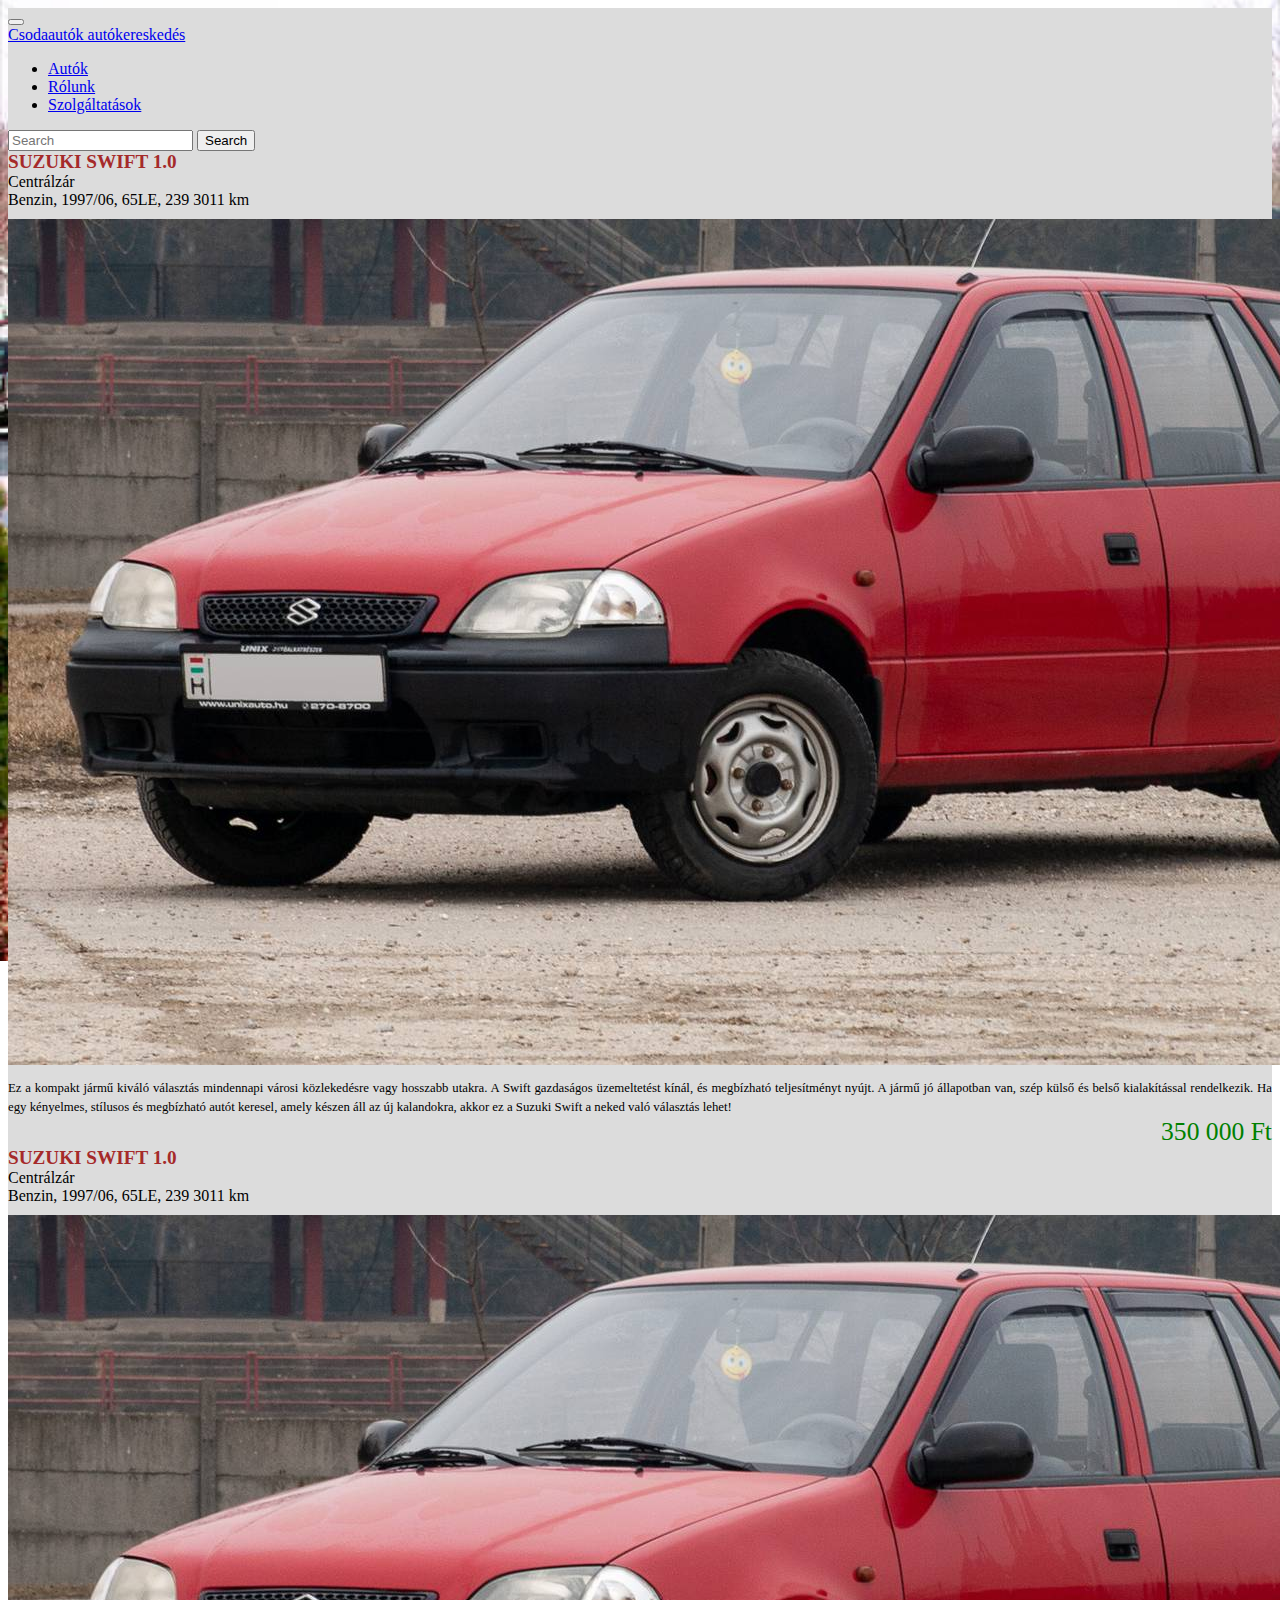
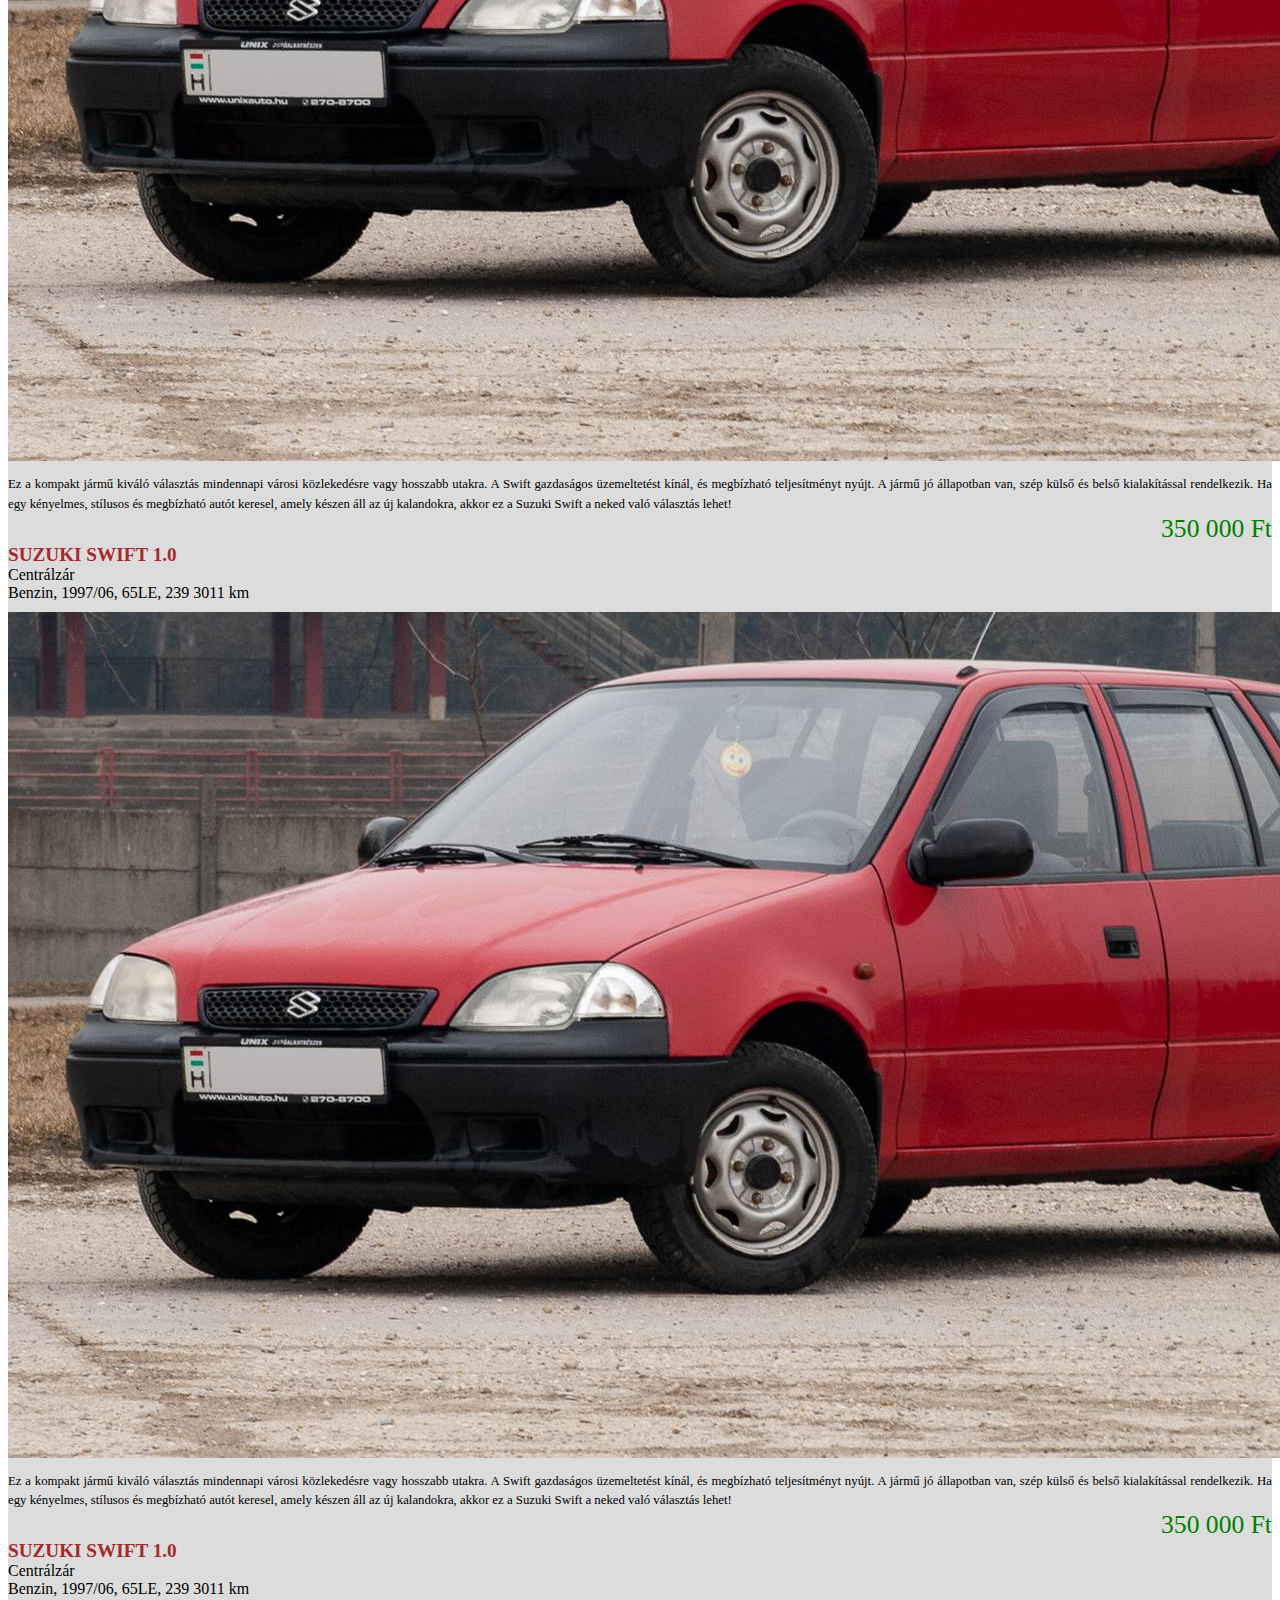
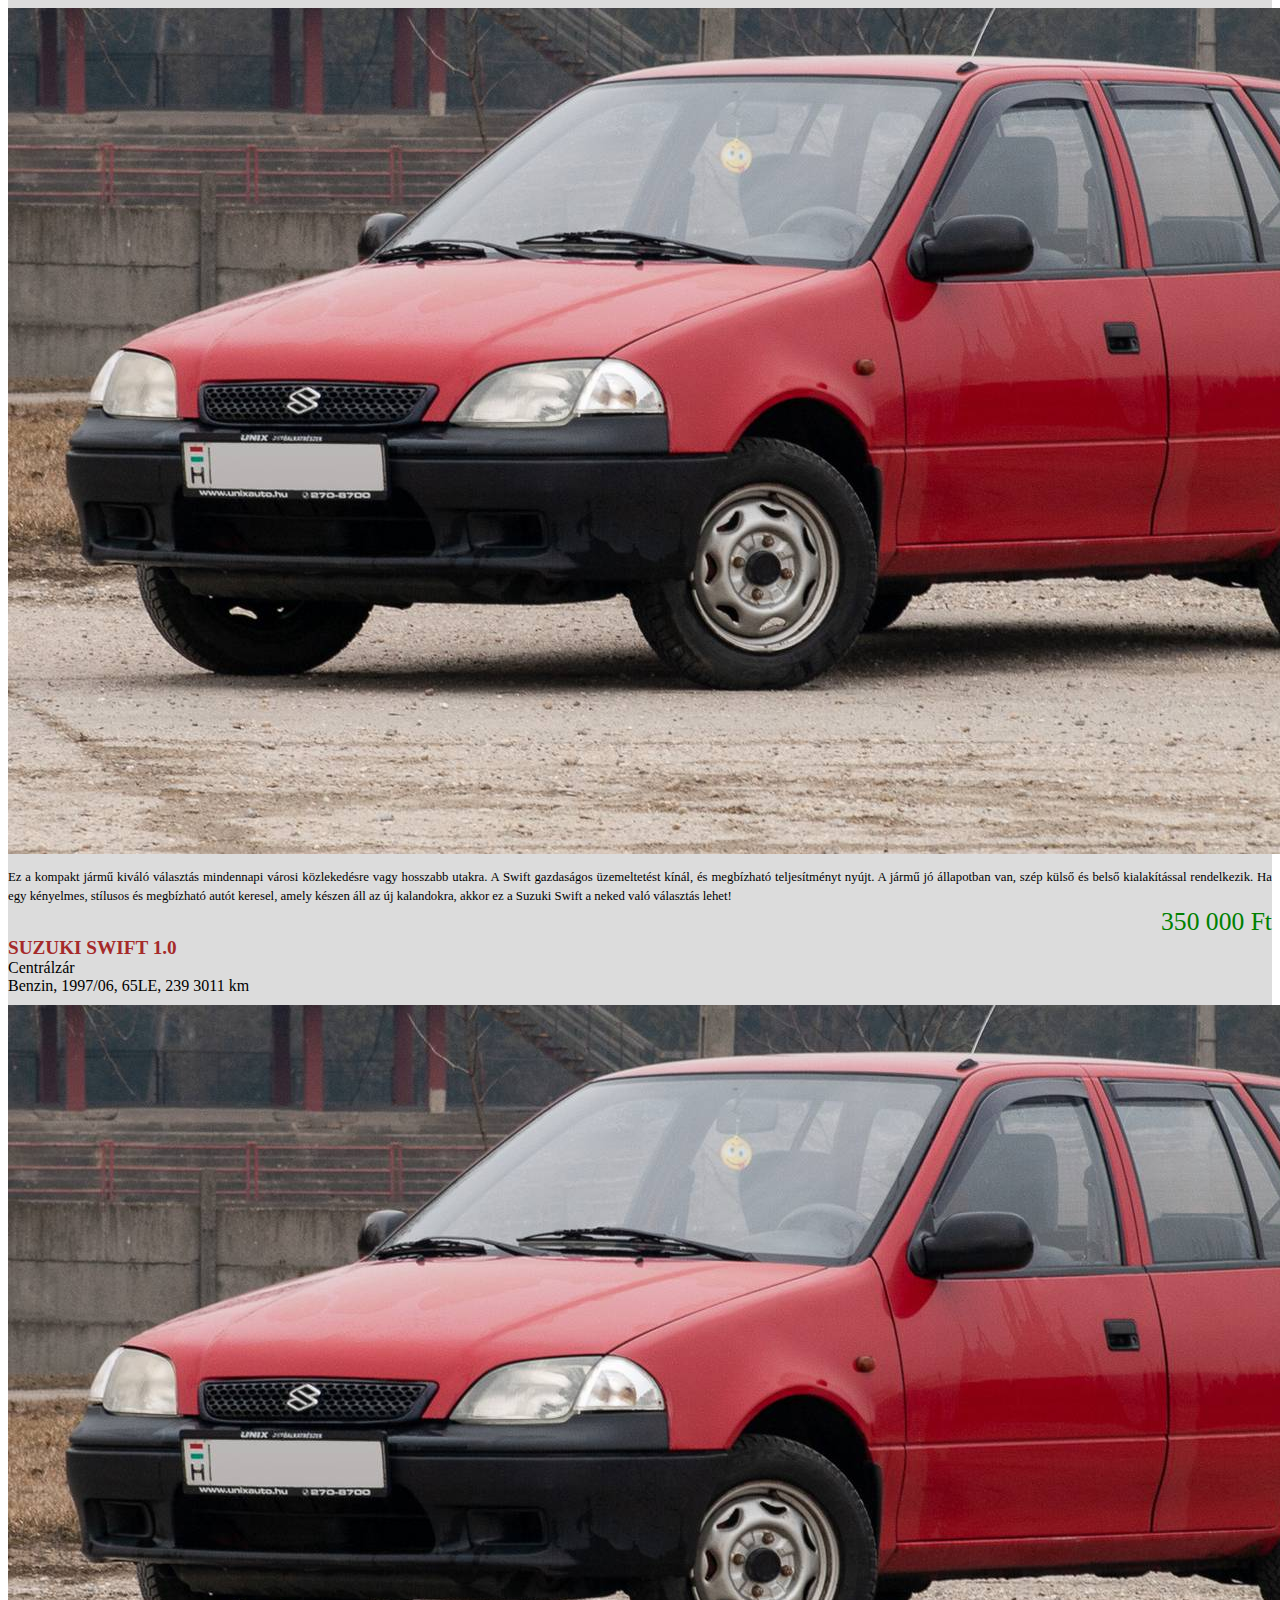
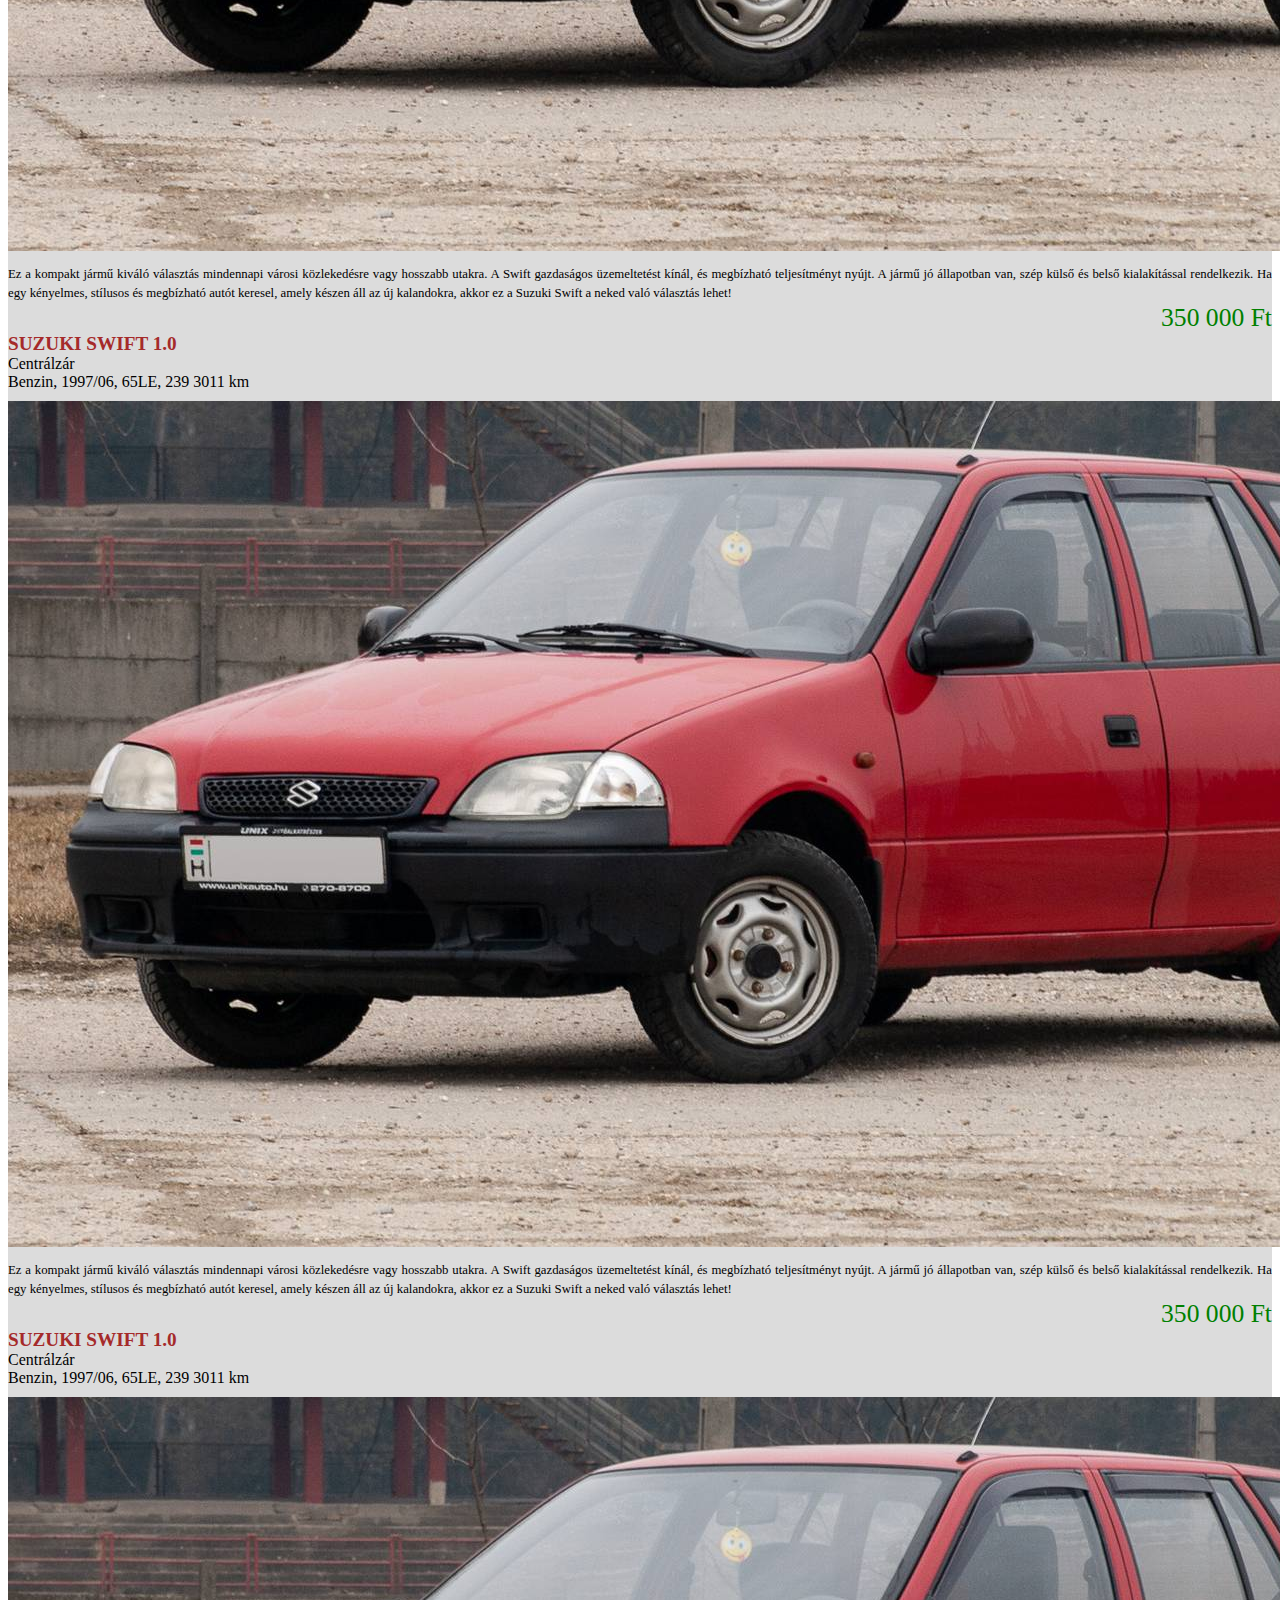
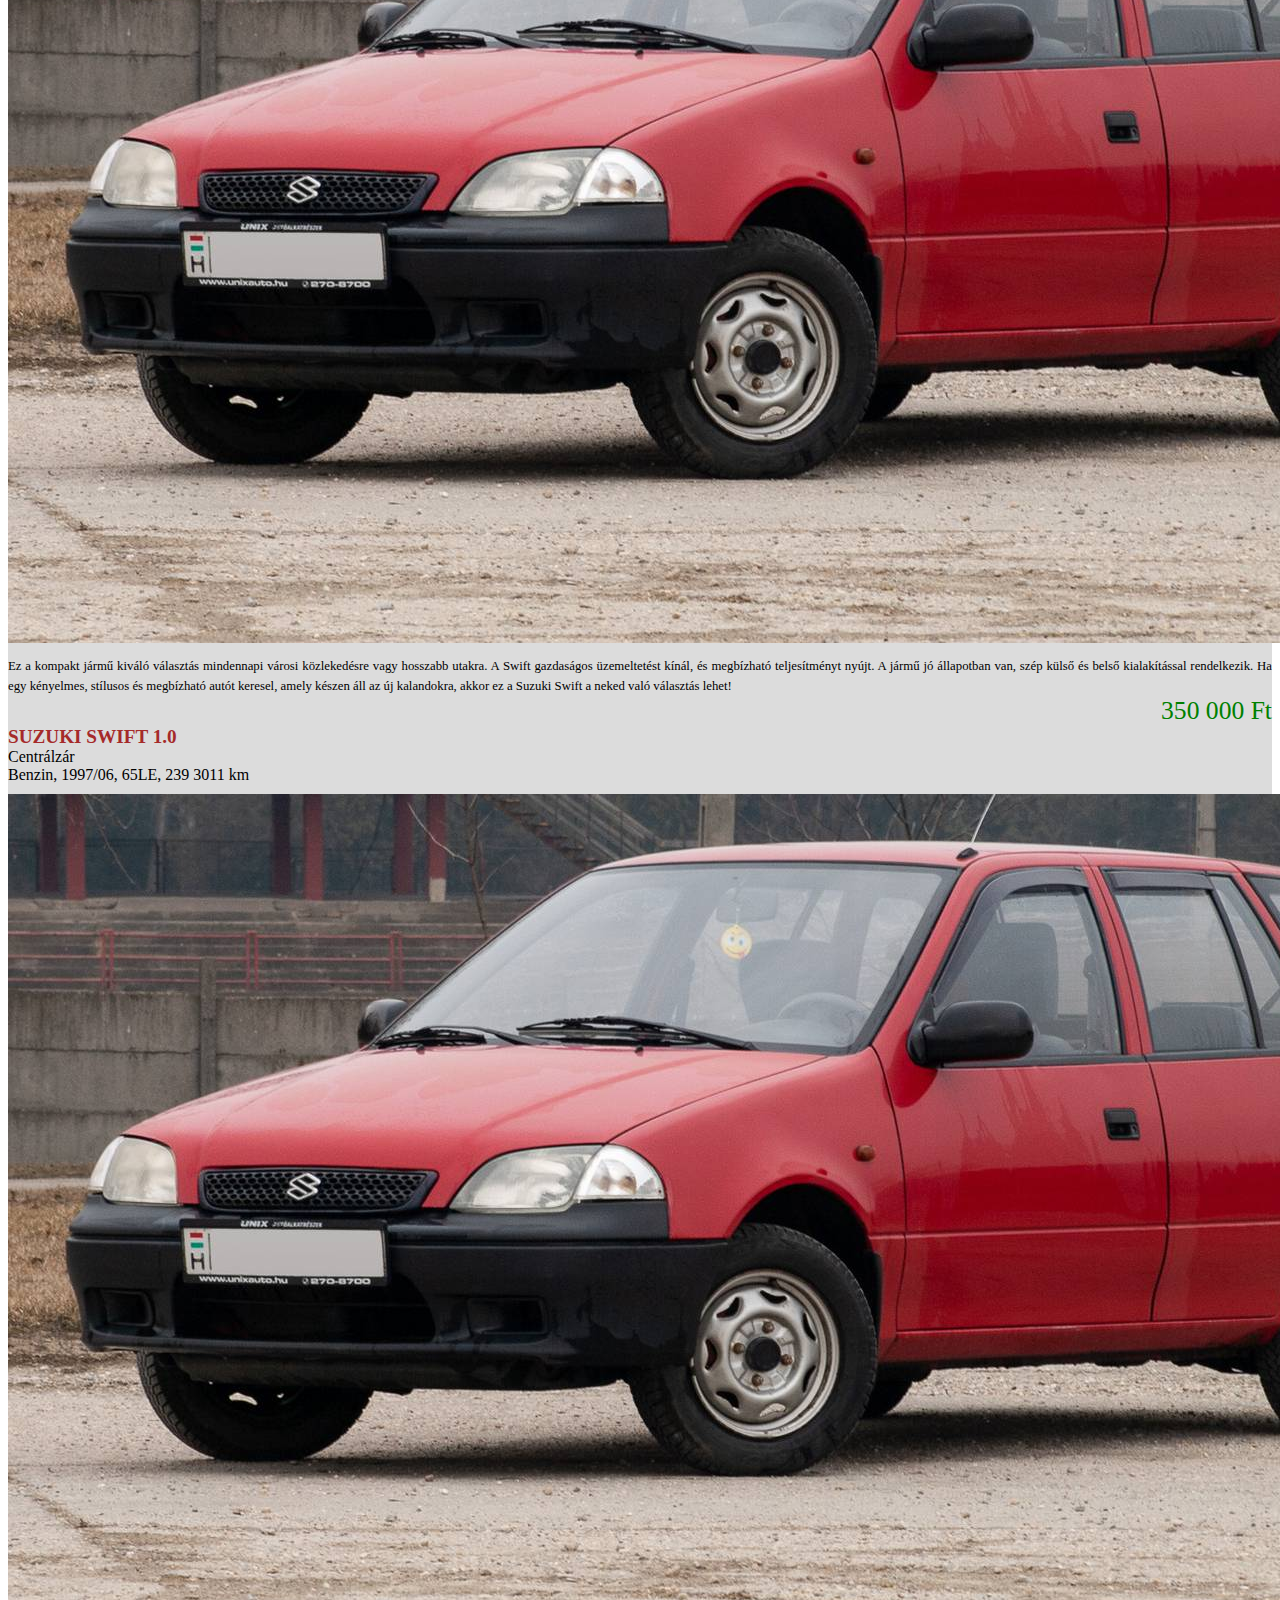
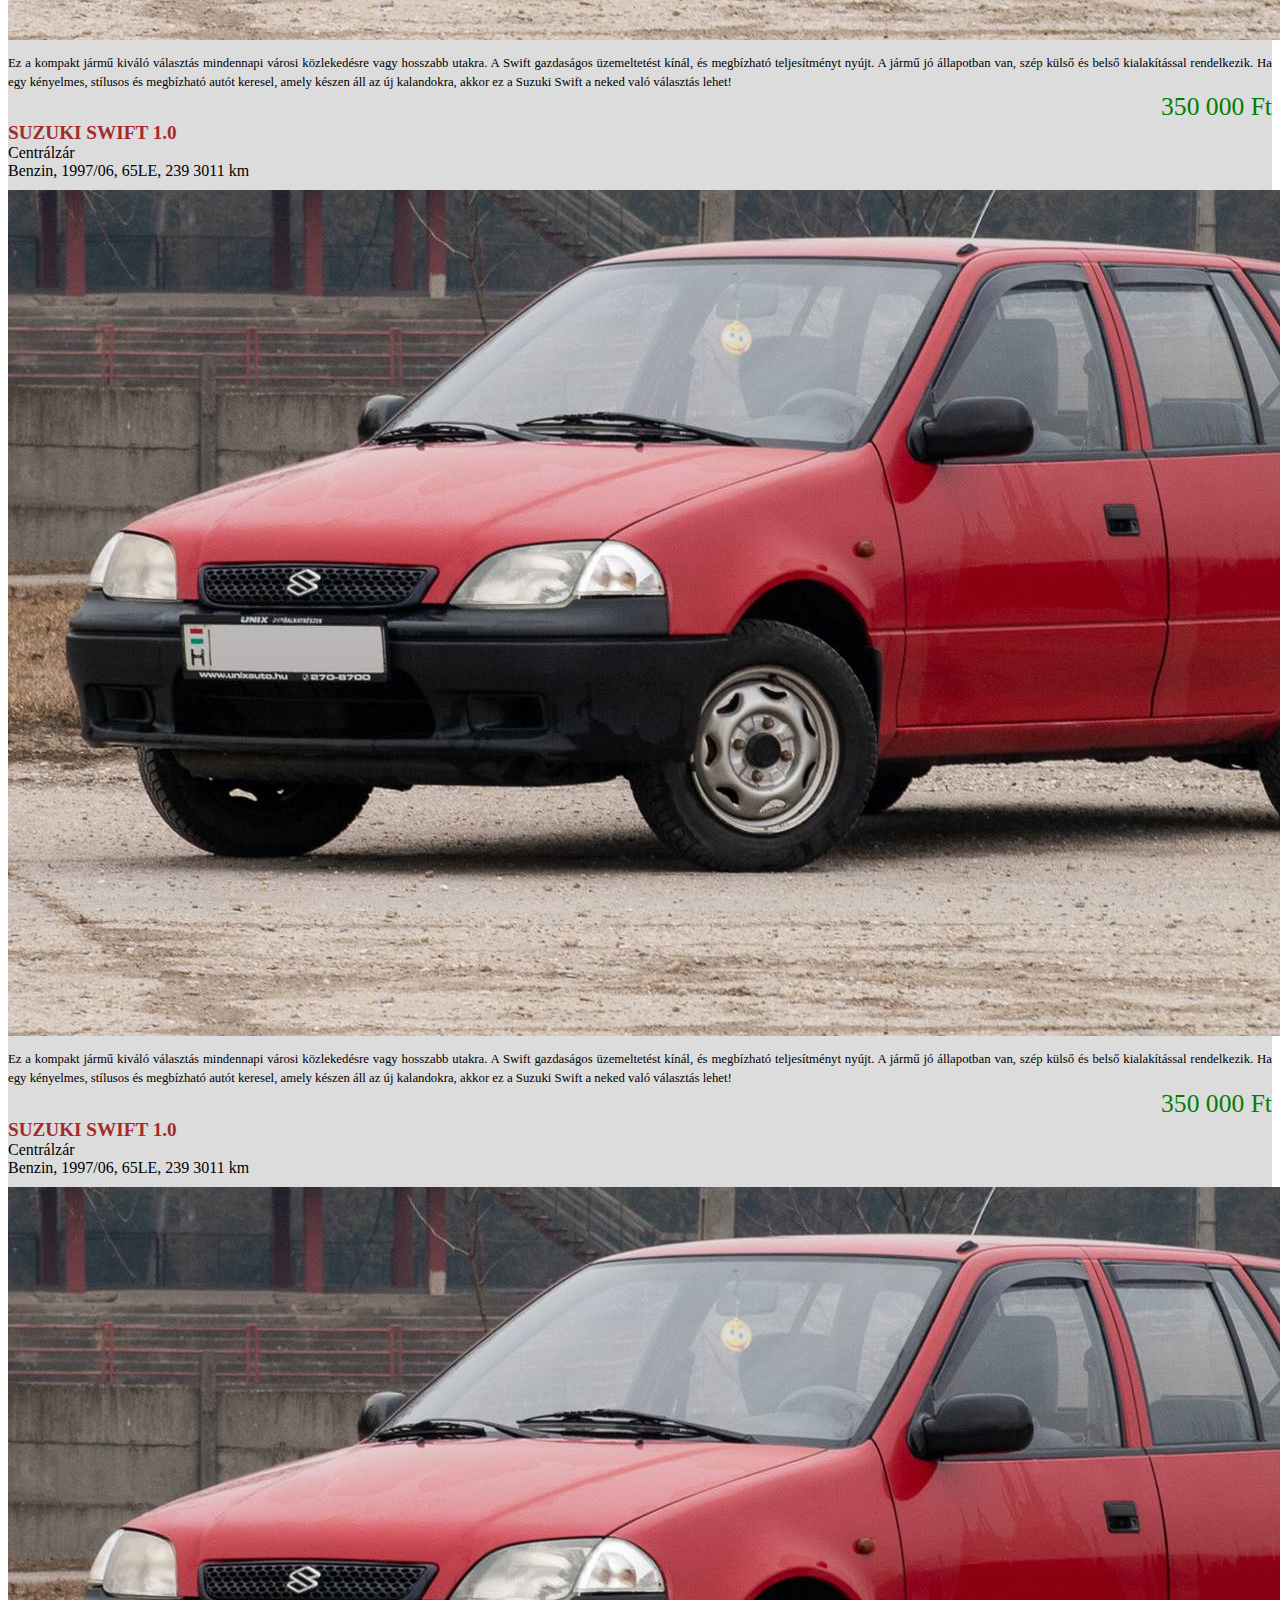
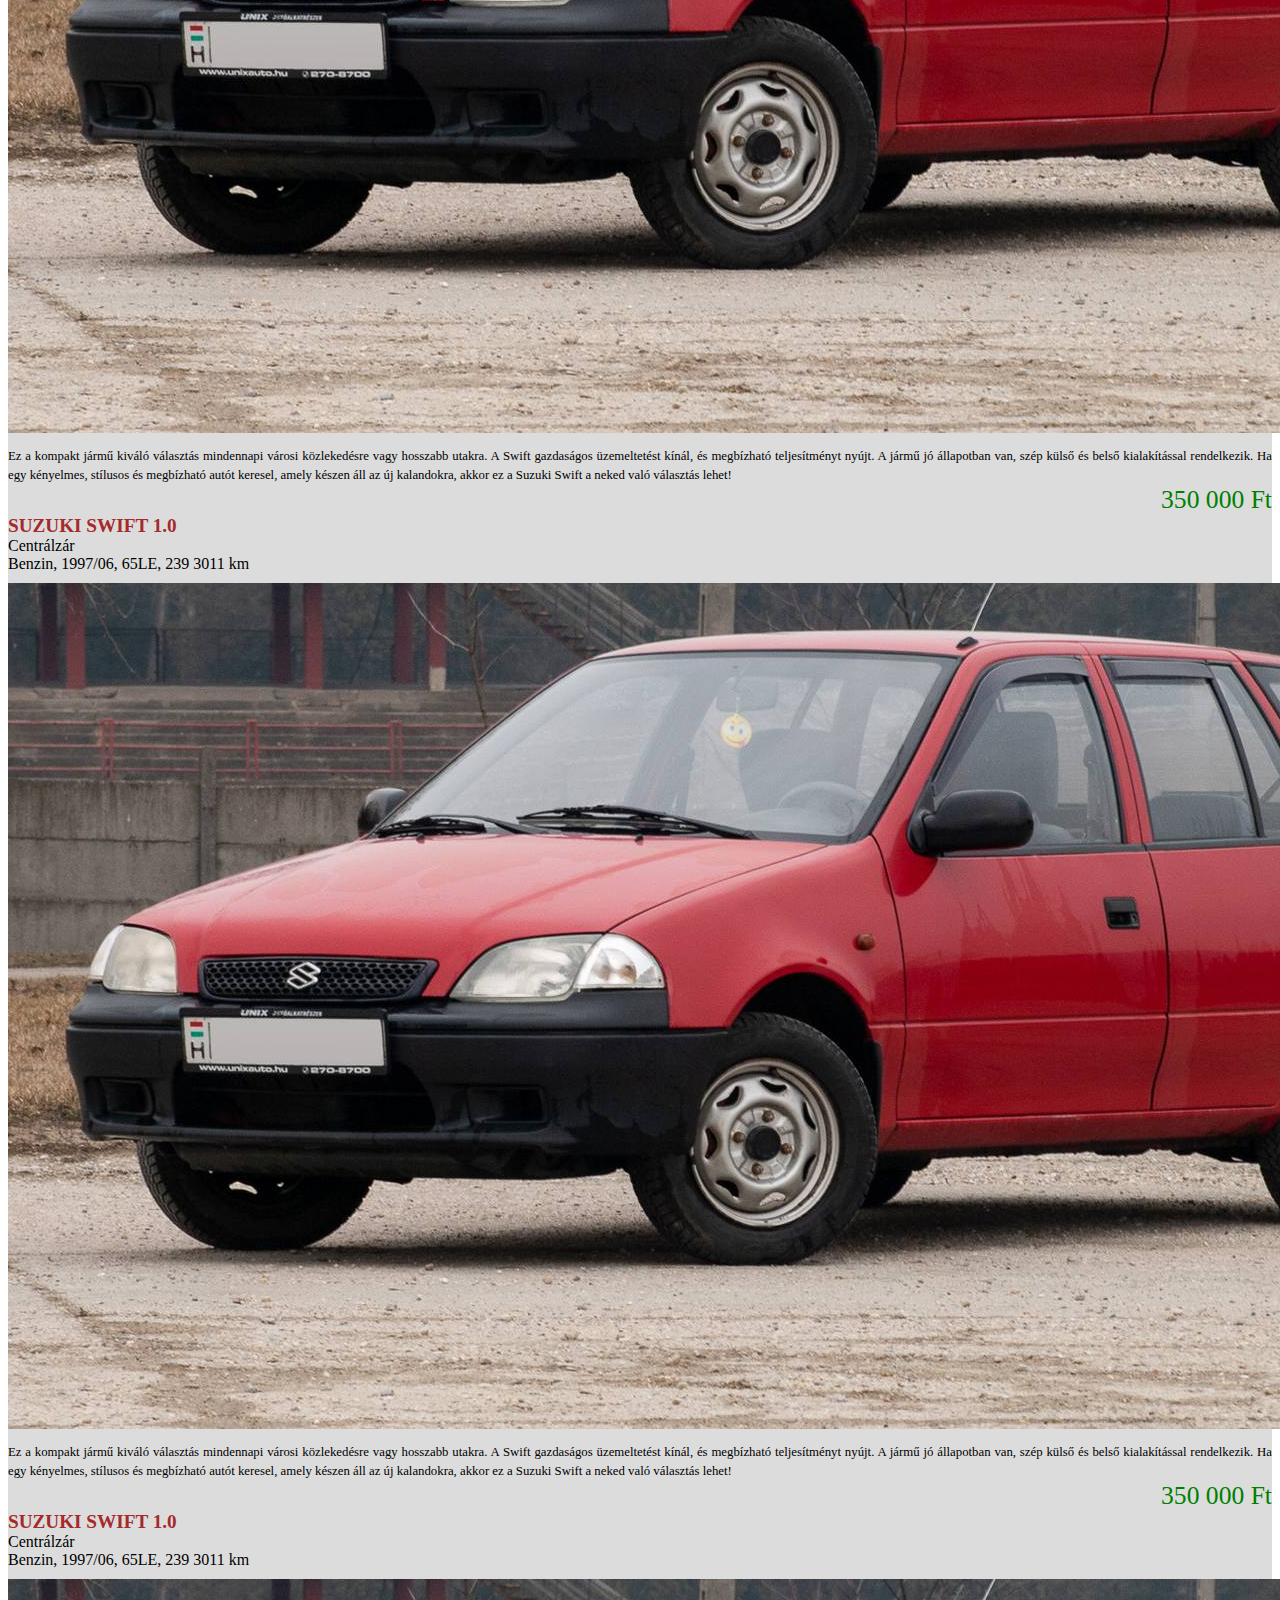
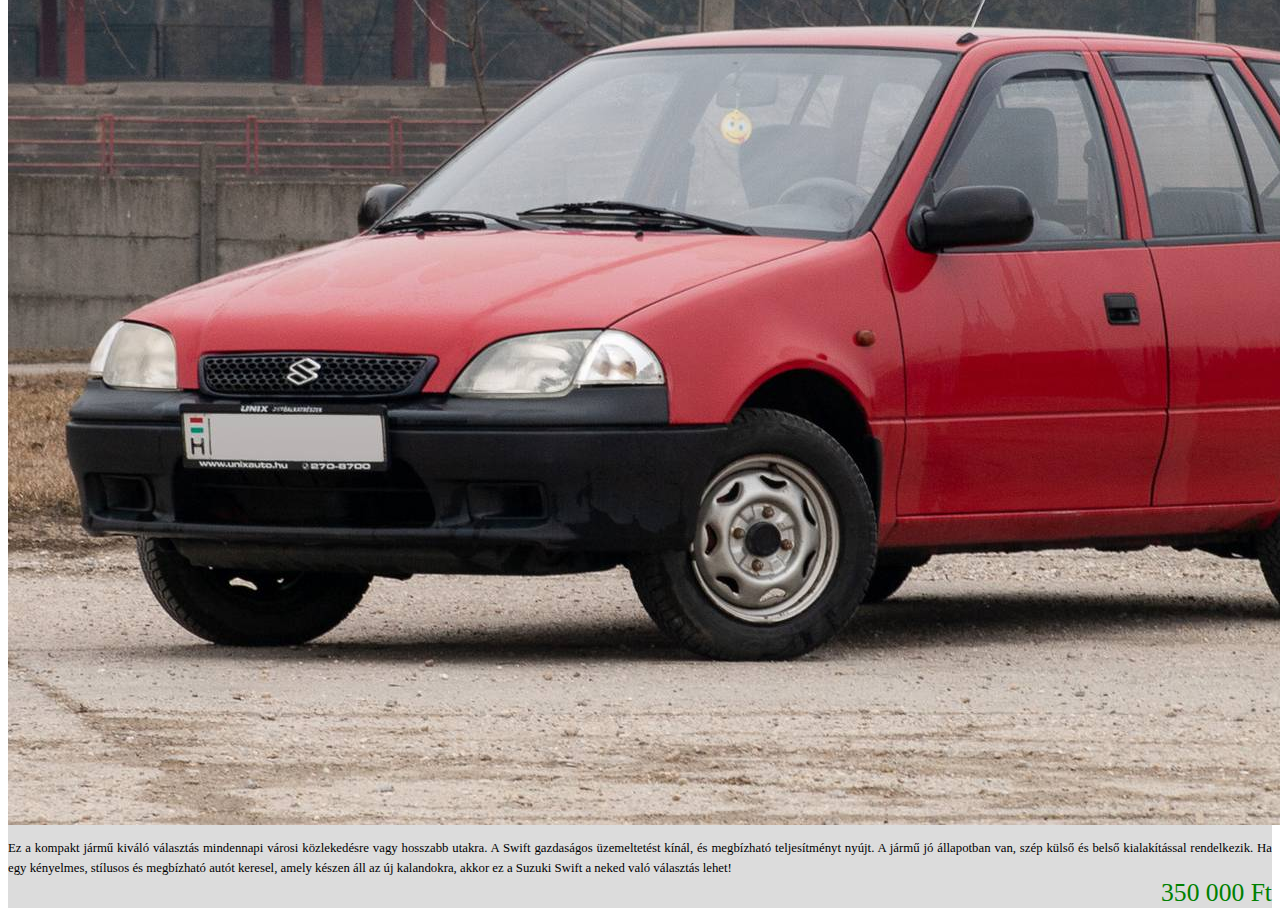
==== commit 7eed289a: "autok.html kijavítva, 4 tesztadat hozzáadva" ====
--- a/autok.html
+++ b/autok.html
@@ -1,120 +1,195 @@
 <!DOCTYPE html>
 <html lang="hu">
+
 <head>
-    <meta charset="UTF-8">
-    <meta http-equiv="X-UA-Compatible" content="IE=edge">
-    <meta name="viewport" content="width=device-width, initial-scale=1.0">
-    <link href="https://cdn.jsdelivr.net/npm/bootstrap@5.3.0/dist/css/bootstrap.min.css" rel="stylesheet" integrity="sha384-9ndCyUaIbzAi2FUVXJi0CjmCapSmO7SnpJef0486qhLnuZ2cdeRhO02iuK6FUUVM" crossorigin="anonymous">
-    <script src="https://cdn.jsdelivr.net/npm/bootstrap@5.3.0/dist/js/bootstrap.bundle.min.js" integrity="sha384-geWF76RCwLtnZ8qwWowPQNguL3RmwHVBC9FhGdlKrxdiJJigb/j/68SIy3Te4Bkz" crossorigin="anonymous"></script>
-    <link rel="stylesheet" href="auto.css">
-    <title>Autókereskedés</title>
+  <meta charset="UTF-8">
+  <meta http-equiv="X-UA-Compatible" content="IE=edge">
+  <meta name="viewport" content="width=device-width, initial-scale=1.0">
+  <link href="https://cdn.jsdelivr.net/npm/bootstrap@5.3.0/dist/css/bootstrap.min.css" rel="stylesheet"
+    integrity="sha384-9ndCyUaIbzAi2FUVXJi0CjmCapSmO7SnpJef0486qhLnuZ2cdeRhO02iuK6FUUVM" crossorigin="anonymous">
+  <script src="https://cdn.jsdelivr.net/npm/bootstrap@5.3.0/dist/js/bootstrap.bundle.min.js"
+    integrity="sha384-geWF76RCwLtnZ8qwWowPQNguL3RmwHVBC9FhGdlKrxdiJJigb/j/68SIy3Te4Bkz"
+    crossorigin="anonymous"></script>
+  <link rel="stylesheet" href="auto.css">
+  <title>Autókereskedés</title>
 </head>
+
 <body>
 
-    <div class="container">
-        <!--menü-->
-        <nav class="navbar navbar-expand-lg bg-light">
-          <div class="container-fluid">
-            <button class="navbar-toggler" type="button" data-bs-toggle="collapse" data-bs-target="#navbarTogglerDemo01" aria-controls="navbarTogglerDemo01" aria-expanded="false" aria-label="Toggle navigation">
-              <span class="navbar-toggler-icon"></span>
-            </button>
-            <div class="collapse navbar-collapse" id="navbarTogglerDemo01">
-              <a class="navbar-brand" href="index.html">Csodaautók autókereskedés</a>
-              <ul class="navbar-nav me-auto mb-2 mb-lg-0">
-                <li class="nav-item">
-                  <a class="nav-link disabled" href="autok.html">Autók</a>
-                </li>
-                <li class="nav-item">
-                  <a class="nav-link" href="rolunk.html">Rólunk</a>
-                </li>
-                <li class="nav-item">
-                  <a class="nav-link" href="szolgaltatasok.html">Szolgáltatások</a>
-                </li>
-              </ul>
-              <form class="d-flex" role="search">
-                <input class="form-control me-2" type="search" placeholder="Search" aria-label="Search">
-                <button class="btn btn-outline-success" type="submit">Search</button>
-              </form>
-            </div>
-          </div>
-        </nav>
+  <div class="container">
+    <!--menü-->
+    <nav class="navbar navbar-expand-lg bg-light">
+      <div class="container-fluid">
+        <button class="navbar-toggler" type="button" data-bs-toggle="collapse" data-bs-target="#navbarTogglerDemo01"
+          aria-controls="navbarTogglerDemo01" aria-expanded="false" aria-label="Toggle navigation">
+          <span class="navbar-toggler-icon"></span>
+        </button>
+        <div class="collapse navbar-collapse" id="navbarTogglerDemo01">
+          <a class="navbar-brand" href="index.html">Csodaautók autókereskedés</a>
+          <ul class="navbar-nav me-auto mb-2 mb-lg-0">
+            <li class="nav-item">
+              <a class="nav-link disabled" href="autok.html">Autók</a>
+            </li>
+            <li class="nav-item">
+              <a class="nav-link" href="rolunk.html">Rólunk</a>
+            </li>
+            <li class="nav-item">
+              <a class="nav-link" href="szolgaltatasok.html">Szolgáltatások</a>
+            </li>
+          </ul>
+          <form class="d-flex" role="search">
+            <input class="form-control me-2" type="search" placeholder="Search" aria-label="Search">
+            <button class="btn btn-outline-success" type="submit">Search</button>
+          </form>
+        </div>
+      </div>
+    </nav>
 
 
-          <div class="row">
+    <div class="row">
 
-            <div class="col-4">
-                <div class="tipus">Suzuki Swift 1.0</div>
-                <div class="cimkek"><span class="badge bg-secondary">Centrálzár</span></div>
-                <div class="adatok">Benzin, 1997/06, 65LE, 239 3011 km</div>
-                <div class="kep"> <img src="kepek/001.jpg" alt="Suzuki Swift 1.0" class="w-100 "></div>
-                <div class="leiras">Ez a kompakt jármű kiváló választás mindennapi városi közlekedésre vagy hosszabb utakra. A Swift gazdaságos üzemeltetést kínál, és megbízható teljesítményt nyújt. A jármű jó állapotban van, szép külső és belső kialakítással rendelkezik. Ha egy kényelmes, stílusos és megbízható autót keresel, amely készen áll az új kalandokra, akkor ez a Suzuki Swift a neked való választás lehet!</div>
-                <div class="ar">350 000 Ft</div>
-            </div>
-            <div class="col-4">
-                <div class="tipus">Suzuki Swift 1.0</div>
-                <div class="cimkek"><span class="badge bg-secondary">Centrálzár</span></div>
-                <div class="adatok">Benzin, 1997/06, 65LE, 239 3011 km</div>
-                <div class="kep"> <img src="kepek/001.jpg" alt="Suzuki Swift 1.0" class="w-100 "></div>
-                <div class="leiras">Ez a kompakt jármű kiváló választás mindennapi városi közlekedésre vagy hosszabb utakra. A Swift gazdaságos üzemeltetést kínál, és megbízható teljesítményt nyújt. A jármű jó állapotban van, szép külső és belső kialakítással rendelkezik. Ha egy kényelmes, stílusos és megbízható autót keresel, amely készen áll az új kalandokra, akkor ez a Suzuki Swift a neked való választás lehet!</div>
-                <div class="ar">350 000 Ft</div>
-            </div>
-            <div class="col-4">
-                <div class="tipus">Suzuki Swift 1.0</div>
-                <div class="cimkek"><span class="badge bg-secondary">Centrálzár</span></div>
-                <div class="adatok">Benzin, 1997/06, 65LE, 239 3011 km</div>
-                <div class="kep"> <img src="kepek/001.jpg" alt="Suzuki Swift 1.0" class="w-100 "></div>
-                <div class="leiras">Ez a kompakt jármű kiváló választás mindennapi városi közlekedésre vagy hosszabb utakra. A Swift gazdaságos üzemeltetést kínál, és megbízható teljesítményt nyújt. A jármű jó állapotban van, szép külső és belső kialakítással rendelkezik. Ha egy kényelmes, stílusos és megbízható autót keresel, amely készen áll az új kalandokra, akkor ez a Suzuki Swift a neked való választás lehet!</div>
-                <div class="ar">350 000 Ft</div>
-            </div>
-            <div class="col-4">
-                <div class="tipus">Suzuki Swift 1.0</div>
-                <div class="cimkek"><span class="badge bg-secondary">Centrálzár</span></div>
-                <div class="adatok">Benzin, 1997/06, 65LE, 239 3011 km</div>
-                <div class="kep"> <img src="kepek/001.jpg" alt="Suzuki Swift 1.0" class="w-100 "></div>
-                <div class="leiras">Ez a kompakt jármű kiváló választás mindennapi városi közlekedésre vagy hosszabb utakra. A Swift gazdaságos üzemeltetést kínál, és megbízható teljesítményt nyújt. A jármű jó állapotban van, szép külső és belső kialakítással rendelkezik. Ha egy kényelmes, stílusos és megbízható autót keresel, amely készen áll az új kalandokra, akkor ez a Suzuki Swift a neked való választás lehet!</div>
-                <div class="ar">350 000 Ft</div>
-            </div>
-            <div class="col-4">
-                <div class="tipus">Suzuki Swift 1.0</div>
-                <div class="cimkek"><span class="badge bg-secondary">Centrálzár</span></div>
-                <div class="adatok">Benzin, 1997/06, 65LE, 239 3011 km</div>
-                <div class="kep"> <img src="kepek/001.jpg" alt="Suzuki Swift 1.0" class="w-100 "></div>
-                <div class="leiras">Ez a kompakt jármű kiváló választás mindennapi városi közlekedésre vagy hosszabb utakra. A Swift gazdaságos üzemeltetést kínál, és megbízható teljesítményt nyújt. A jármű jó állapotban van, szép külső és belső kialakítással rendelkezik. Ha egy kényelmes, stílusos és megbízható autót keresel, amely készen áll az új kalandokra, akkor ez a Suzuki Swift a neked való választás lehet!</div>
-                <div class="ar">350 000 Ft</div>
-            </div>
-            <div class="col-4">
-                <div class="tipus">Suzuki Swift 1.0</div>
-                <div class="cimkek"><span class="badge bg-secondary">Centrálzár</span></div>
-                <div class="adatok">Benzin, 1997/06, 65LE, 239 3011 km</div>
-                <div class="kep"> <img src="kepek/001.jpg" alt="Suzuki Swift 1.0" class="w-100 "></div>
-                <div class="leiras">Ez a kompakt jármű kiváló választás mindennapi városi közlekedésre vagy hosszabb utakra. A Swift gazdaságos üzemeltetést kínál, és megbízható teljesítményt nyújt. A jármű jó állapotban van, szép külső és belső kialakítással rendelkezik. Ha egy kényelmes, stílusos és megbízható autót keresel, amely készen áll az új kalandokra, akkor ez a Suzuki Swift a neked való választás lehet!</div>
-                <div class="ar">350 000 Ft</div>
-            </div>
-            <div class="col-4">
-                <div class="tipus">Suzuki Swift 1.0</div>
-                <div class="cimkek"><span class="badge bg-secondary">Centrálzár</span></div>
-                <div class="adatok">Benzin, 1997/06, 65LE, 239 3011 km</div>
-                <div class="kep"> <img src="kepek/001.jpg" alt="Suzuki Swift 1.0" class="w-100 "></div>
-                <div class="leiras">Ez a kompakt jármű kiváló választás mindennapi városi közlekedésre vagy hosszabb utakra. A Swift gazdaságos üzemeltetést kínál, és megbízható teljesítményt nyújt. A jármű jó állapotban van, szép külső és belső kialakítással rendelkezik. Ha egy kényelmes, stílusos és megbízható autót keresel, amely készen áll az új kalandokra, akkor ez a Suzuki Swift a neked való választás lehet!</div>
-                <div class="ar">350 000 Ft</div>
-            </div>
-            <div class="col-4">
-                <div class="tipus">Suzuki Swift 1.0</div>
-                <div class="cimkek"><span class="badge bg-secondary">Centrálzár</span></div>
-                <div class="adatok">Benzin, 1997/06, 65LE, 239 3011 km</div>
-                <div class="kep"> <img src="kepek/001.jpg" alt="Suzuki Swift 1.0" class="w-100 "></div>
-                <div class="leiras">Ez a kompakt jármű kiváló választás mindennapi városi közlekedésre vagy hosszabb utakra. A Swift gazdaságos üzemeltetést kínál, és megbízható teljesítményt nyújt. A jármű jó állapotban van, szép külső és belső kialakítással rendelkezik. Ha egy kényelmes, stílusos és megbízható autót keresel, amely készen áll az új kalandokra, akkor ez a Suzuki Swift a neked való választás lehet!</div>
-                <div class="ar">350 000 Ft</div>
-            </div>
+      <div class="col-sm-12 col-md-4 col-lg-3 col-xl-3">
+        <div class="tipus">Suzuki Swift 1.0</div>
+        <div class="cimkek"><span class="badge bg-secondary">Centrálzár</span></div>
+        <div class="adatok">Benzin, 1997/06, 65LE, 239 3011 km</div>
+        <div class="kep"> <img src="kepek/001.jpg" alt="Suzuki Swift 1.0" class="w-100 "></div>
+        <div class="leiras">Ez a kompakt jármű kiváló választás mindennapi városi közlekedésre vagy hosszabb utakra. A
+          Swift gazdaságos üzemeltetést kínál, és megbízható teljesítményt nyújt. A jármű jó állapotban van, szép külső
+          és belső kialakítással rendelkezik. Ha egy kényelmes, stílusos és megbízható autót keresel, amely készen áll
+          az új kalandokra, akkor ez a Suzuki Swift a neked való választás lehet!</div>
+        <div class="ar">350 000 Ft</div>
+      </div>
+      <div class="col-sm-12 col-md-4 col-lg-3 col-xl-3">
+        <div class="tipus">Suzuki Swift 1.0</div>
+        <div class="cimkek"><span class="badge bg-secondary">Centrálzár</span></div>
+        <div class="adatok">Benzin, 1997/06, 65LE, 239 3011 km</div>
+        <div class="kep"> <img src="kepek/001.jpg" alt="Suzuki Swift 1.0" class="w-100 "></div>
+        <div class="leiras">Ez a kompakt jármű kiváló választás mindennapi városi közlekedésre vagy hosszabb utakra. A
+          Swift gazdaságos üzemeltetést kínál, és megbízható teljesítményt nyújt. A jármű jó állapotban van, szép külső
+          és belső kialakítással rendelkezik. Ha egy kényelmes, stílusos és megbízható autót keresel, amely készen áll
+          az új kalandokra, akkor ez a Suzuki Swift a neked való választás lehet!</div>
+        <div class="ar">350 000 Ft</div>
+      </div>
+      <div class="col-sm-12 col-md-4 col-lg-3 col-xl-3">
+        <div class="tipus">Suzuki Swift 1.0</div>
+        <div class="cimkek"><span class="badge bg-secondary">Centrálzár</span></div>
+        <div class="adatok">Benzin, 1997/06, 65LE, 239 3011 km</div>
+        <div class="kep"> <img src="kepek/001.jpg" alt="Suzuki Swift 1.0" class="w-100 "></div>
+        <div class="leiras">Ez a kompakt jármű kiváló választás mindennapi városi közlekedésre vagy hosszabb utakra. A
+          Swift gazdaságos üzemeltetést kínál, és megbízható teljesítményt nyújt. A jármű jó állapotban van, szép külső
+          és belső kialakítással rendelkezik. Ha egy kényelmes, stílusos és megbízható autót keresel, amely készen áll
+          az új kalandokra, akkor ez a Suzuki Swift a neked való választás lehet!</div>
+        <div class="ar">350 000 Ft</div>
+      </div>
+      <div class="col-sm-12 col-md-4 col-lg-3 col-xl-3">
+        <div class="tipus">Suzuki Swift 1.0</div>
+        <div class="cimkek"><span class="badge bg-secondary">Centrálzár</span></div>
+        <div class="adatok">Benzin, 1997/06, 65LE, 239 3011 km</div>
+        <div class="kep"> <img src="kepek/001.jpg" alt="Suzuki Swift 1.0" class="w-100 "></div>
+        <div class="leiras">Ez a kompakt jármű kiváló választás mindennapi városi közlekedésre vagy hosszabb utakra. A
+          Swift gazdaságos üzemeltetést kínál, és megbízható teljesítményt nyújt. A jármű jó állapotban van, szép külső
+          és belső kialakítással rendelkezik. Ha egy kényelmes, stílusos és megbízható autót keresel, amely készen áll
+          az új kalandokra, akkor ez a Suzuki Swift a neked való választás lehet!</div>
+        <div class="ar">350 000 Ft</div>
+      </div>
+      <div class="col-sm-12 col-md-4 col-lg-3 col-xl-3">
+        <div class="tipus">Suzuki Swift 1.0</div>
+        <div class="cimkek"><span class="badge bg-secondary">Centrálzár</span></div>
+        <div class="adatok">Benzin, 1997/06, 65LE, 239 3011 km</div>
+        <div class="kep"> <img src="kepek/001.jpg" alt="Suzuki Swift 1.0" class="w-100 "></div>
+        <div class="leiras">Ez a kompakt jármű kiváló választás mindennapi városi közlekedésre vagy hosszabb utakra. A
+          Swift gazdaságos üzemeltetést kínál, és megbízható teljesítményt nyújt. A jármű jó állapotban van, szép külső
+          és belső kialakítással rendelkezik. Ha egy kényelmes, stílusos és megbízható autót keresel, amely készen áll
+          az új kalandokra, akkor ez a Suzuki Swift a neked való választás lehet!</div>
+        <div class="ar">350 000 Ft</div>
+      </div>
+      <div class="col-sm-12 col-md-4 col-lg-3 col-xl-3">
+        <div class="tipus">Suzuki Swift 1.0</div>
+        <div class="cimkek"><span class="badge bg-secondary">Centrálzár</span></div>
+        <div class="adatok">Benzin, 1997/06, 65LE, 239 3011 km</div>
+        <div class="kep"> <img src="kepek/001.jpg" alt="Suzuki Swift 1.0" class="w-100 "></div>
+        <div class="leiras">Ez a kompakt jármű kiváló választás mindennapi városi közlekedésre vagy hosszabb utakra. A
+          Swift gazdaságos üzemeltetést kínál, és megbízható teljesítményt nyújt. A jármű jó állapotban van, szép külső
+          és belső kialakítással rendelkezik. Ha egy kényelmes, stílusos és megbízható autót keresel, amely készen áll
+          az új kalandokra, akkor ez a Suzuki Swift a neked való választás lehet!</div>
+        <div class="ar">350 000 Ft</div>
+      </div>
+      <div class="col-sm-12 col-md-4 col-lg-3 col-xl-3">
+        <div class="tipus">Suzuki Swift 1.0</div>
+        <div class="cimkek"><span class="badge bg-secondary">Centrálzár</span></div>
+        <div class="adatok">Benzin, 1997/06, 65LE, 239 3011 km</div>
+        <div class="kep"> <img src="kepek/001.jpg" alt="Suzuki Swift 1.0" class="w-100 "></div>
+        <div class="leiras">Ez a kompakt jármű kiváló választás mindennapi városi közlekedésre vagy hosszabb utakra. A
+          Swift gazdaságos üzemeltetést kínál, és megbízható teljesítményt nyújt. A jármű jó állapotban van, szép külső
+          és belső kialakítással rendelkezik. Ha egy kényelmes, stílusos és megbízható autót keresel, amely készen áll
+          az új kalandokra, akkor ez a Suzuki Swift a neked való választás lehet!</div>
+        <div class="ar">350 000 Ft</div>
+      </div>
+      <div class="col-sm-12 col-md-4 col-lg-3 col-xl-3">
+        <div class="tipus">Suzuki Swift 1.0</div>
+        <div class="cimkek"><span class="badge bg-secondary">Centrálzár</span></div>
+        <div class="adatok">Benzin, 1997/06, 65LE, 239 3011 km</div>
+        <div class="kep"> <img src="kepek/001.jpg" alt="Suzuki Swift 1.0" class="w-100 "></div>
+        <div class="leiras">Ez a kompakt jármű kiváló választás mindennapi városi közlekedésre vagy hosszabb utakra. A
+          Swift gazdaságos üzemeltetést kínál, és megbízható teljesítményt nyújt. A jármű jó állapotban van, szép külső
+          és belső kialakítással rendelkezik. Ha egy kényelmes, stílusos és megbízható autót keresel, amely készen áll
+          az új kalandokra, akkor ez a Suzuki Swift a neked való választás lehet!</div>
+        <div class="ar">350 000 Ft</div>
+      </div>
+      <div class="col-sm-12 col-md-4 col-lg-3 col-xl-3">
+        <div class="tipus">Suzuki Swift 1.0</div>
+        <div class="cimkek"><span class="badge bg-secondary">Centrálzár</span></div>
+        <div class="adatok">Benzin, 1997/06, 65LE, 239 3011 km</div>
+        <div class="kep"> <img src="kepek/001.jpg" alt="Suzuki Swift 1.0" class="w-100 "></div>
+        <div class="leiras">Ez a kompakt jármű kiváló választás mindennapi városi közlekedésre vagy hosszabb utakra. A
+          Swift gazdaságos üzemeltetést kínál, és megbízható teljesítményt nyújt. A jármű jó állapotban van, szép külső
+          és belső kialakítással rendelkezik. Ha egy kényelmes, stílusos és megbízható autót keresel, amely készen áll
+          az új kalandokra, akkor ez a Suzuki Swift a neked való választás lehet!</div>
+        <div class="ar">350 000 Ft</div>
+      </div>
+      <div class="col-sm-12 col-md-4 col-lg-3 col-xl-3">
+        <div class="tipus">Suzuki Swift 1.0</div>
+        <div class="cimkek"><span class="badge bg-secondary">Centrálzár</span></div>
+        <div class="adatok">Benzin, 1997/06, 65LE, 239 3011 km</div>
+        <div class="kep"> <img src="kepek/001.jpg" alt="Suzuki Swift 1.0" class="w-100 "></div>
+        <div class="leiras">Ez a kompakt jármű kiváló választás mindennapi városi közlekedésre vagy hosszabb utakra. A
+          Swift gazdaságos üzemeltetést kínál, és megbízható teljesítményt nyújt. A jármű jó állapotban van, szép külső
+          és belső kialakítással rendelkezik. Ha egy kényelmes, stílusos és megbízható autót keresel, amely készen áll
+          az új kalandokra, akkor ez a Suzuki Swift a neked való választás lehet!</div>
+        <div class="ar">350 000 Ft</div>
+      </div>
+      <div class="col-sm-12 col-md-4 col-lg-3 col-xl-3">
+        <div class="tipus">Suzuki Swift 1.0</div>
+        <div class="cimkek"><span class="badge bg-secondary">Centrálzár</span></div>
+        <div class="adatok">Benzin, 1997/06, 65LE, 239 3011 km</div>
+        <div class="kep"> <img src="kepek/001.jpg" alt="Suzuki Swift 1.0" class="w-100 "></div>
+        <div class="leiras">Ez a kompakt jármű kiváló választás mindennapi városi közlekedésre vagy hosszabb utakra. A
+          Swift gazdaságos üzemeltetést kínál, és megbízható teljesítményt nyújt. A jármű jó állapotban van, szép külső
+          és belső kialakítással rendelkezik. Ha egy kényelmes, stílusos és megbízható autót keresel, amely készen áll
+          az új kalandokra, akkor ez a Suzuki Swift a neked való választás lehet!</div>
+        <div class="ar">350 000 Ft</div>
+      </div>
+      <div class="col-sm-12 col-md-4 col-lg-3 col-xl-3">
+        <div class="tipus">Suzuki Swift 1.0</div>
+        <div class="cimkek"><span class="badge bg-secondary">Centrálzár</span></div>
+        <div class="adatok">Benzin, 1997/06, 65LE, 239 3011 km</div>
+        <div class="kep"> <img src="kepek/001.jpg" alt="Suzuki Swift 1.0" class="w-100 "></div>
+        <div class="leiras">Ez a kompakt jármű kiváló választás mindennapi városi közlekedésre vagy hosszabb utakra. A
+          Swift gazdaságos üzemeltetést kínál, és megbízható teljesítményt nyújt. A jármű jó állapotban van, szép külső
+          és belső kialakítással rendelkezik. Ha egy kényelmes, stílusos és megbízható autót keresel, amely készen áll
+          az új kalandokra, akkor ez a Suzuki Swift a neked való választás lehet!</div>
+        <div class="ar">350 000 Ft</div>
+      </div>
 
-          </div>
+    </div>
 
 
-    </div>
-    
+  </div>
+
 
 
 
 
 </body>
+
 </html>--- a/auto.css
+++ b/auto.css
@@ -1,3 +1,11 @@
+body {
+  background-image: url(hatter.jpg);
+  background-position: center center;
+  background-repeat: no-repeat;
+  background-attachment: fixed;
+  background-size: cover;
+}
+
 .leiras {
         text-align: justify;
         font-size: 0.8em;
@@ -25,4 +33,45 @@
     font-size: 1.6rem;
     text-align: right;
     color:green;
-}+}
+
+
+.container { 
+  background-color: gainsboro;
+}
+
+h1 {
+  text-align: center;
+}
+
+p {
+  background-color:gainsboro ;
+  text-align: center;
+
+}
+
+.cell{
+  background-color: rgba(0, 0, 0, 0.8);
+  padding:5px;
+  
+}
+
+div.cell>h1{
+  margin: auto;
+  text-align: center;
+  color: white;
+}
+
+img{
+  max-height: 100%;
+  margin-top: 10px;
+  margin-bottom: 10px;
+}
+
+.justify{
+  text-align: justify;
+}
+hr{
+  color: white;
+}
+
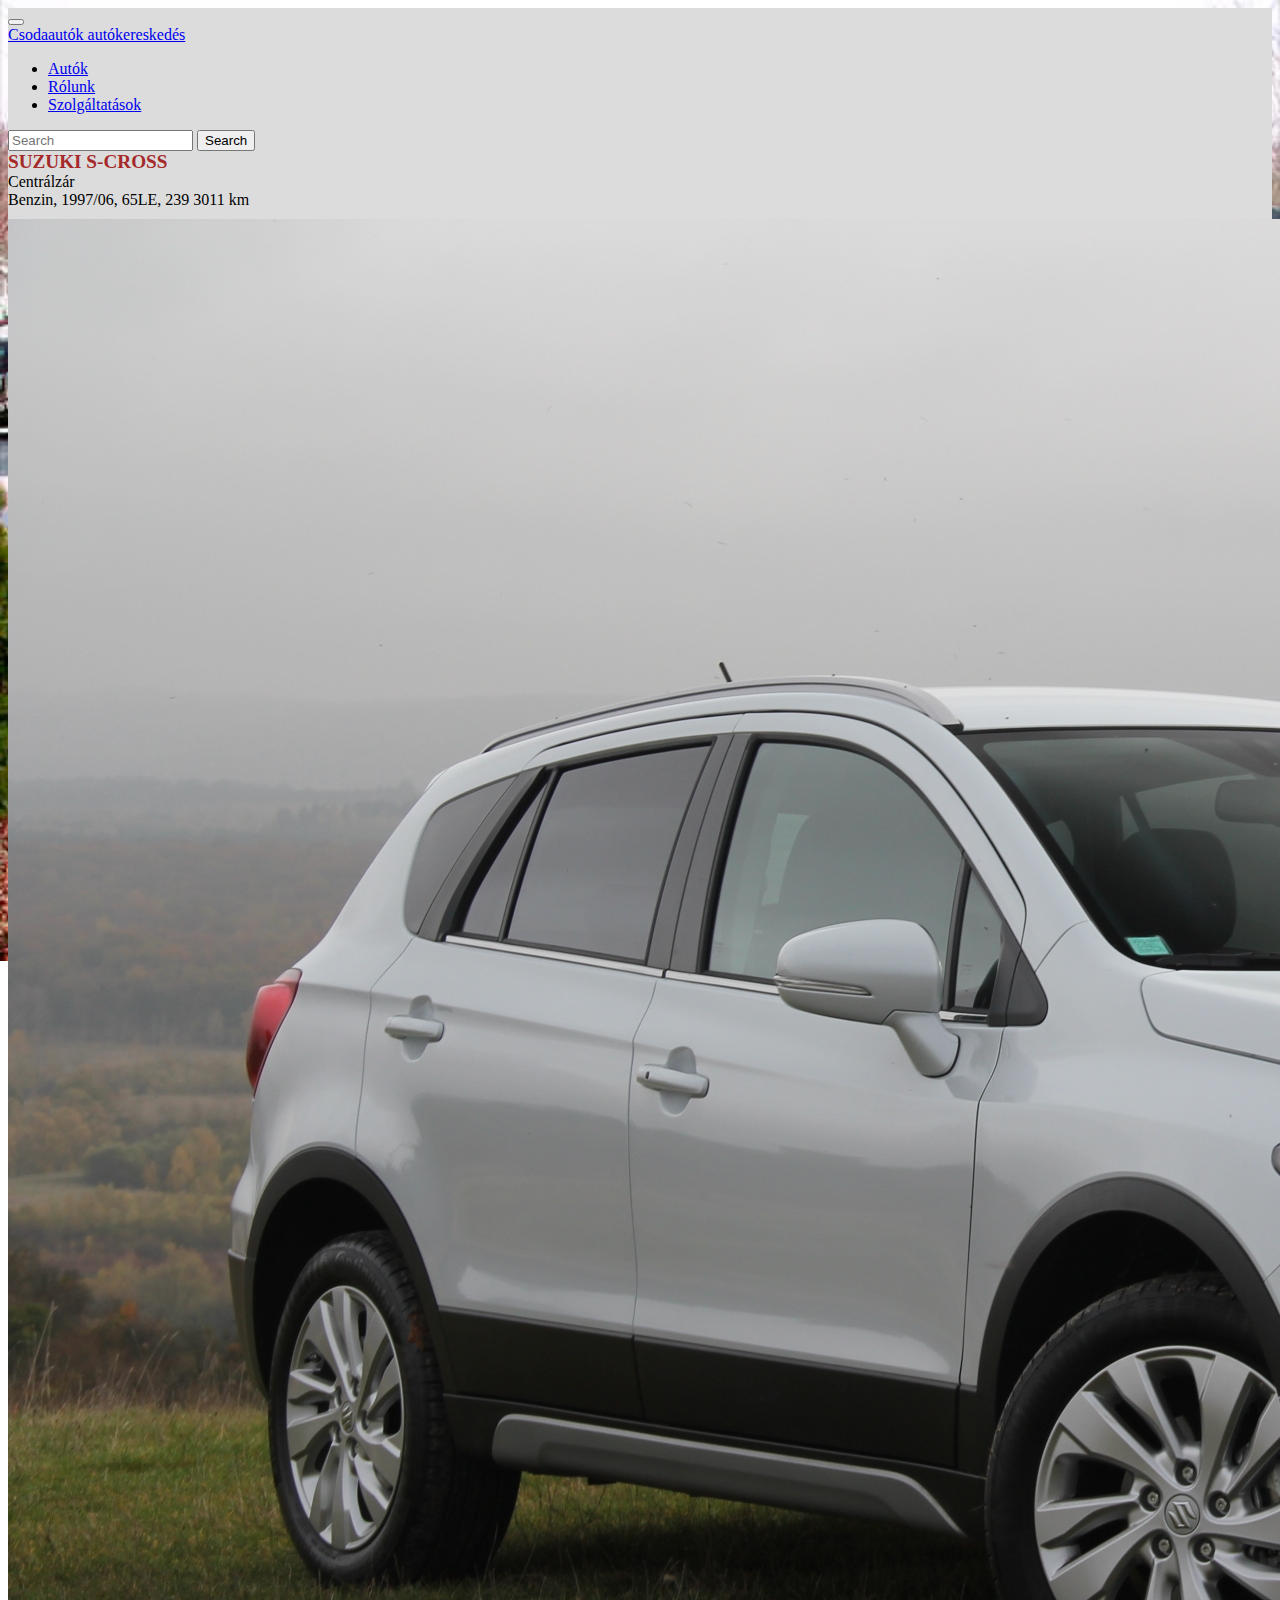
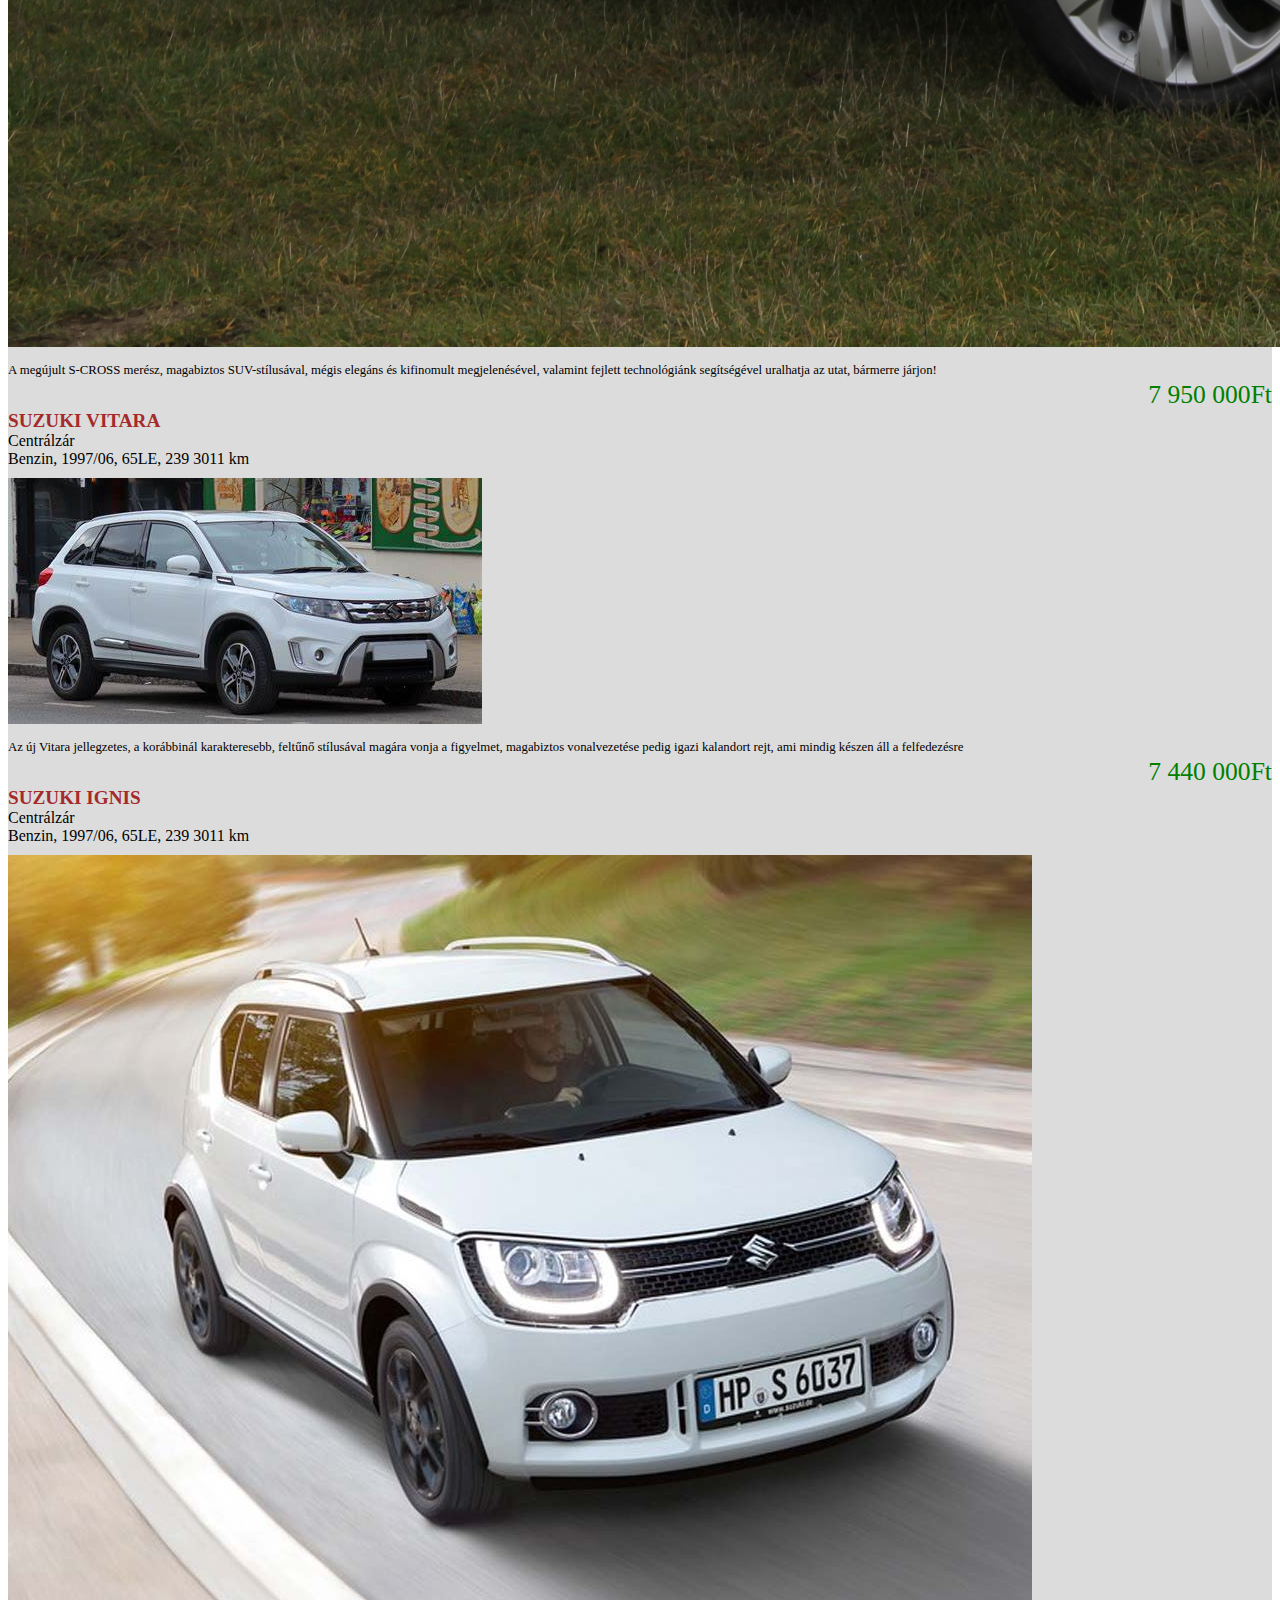
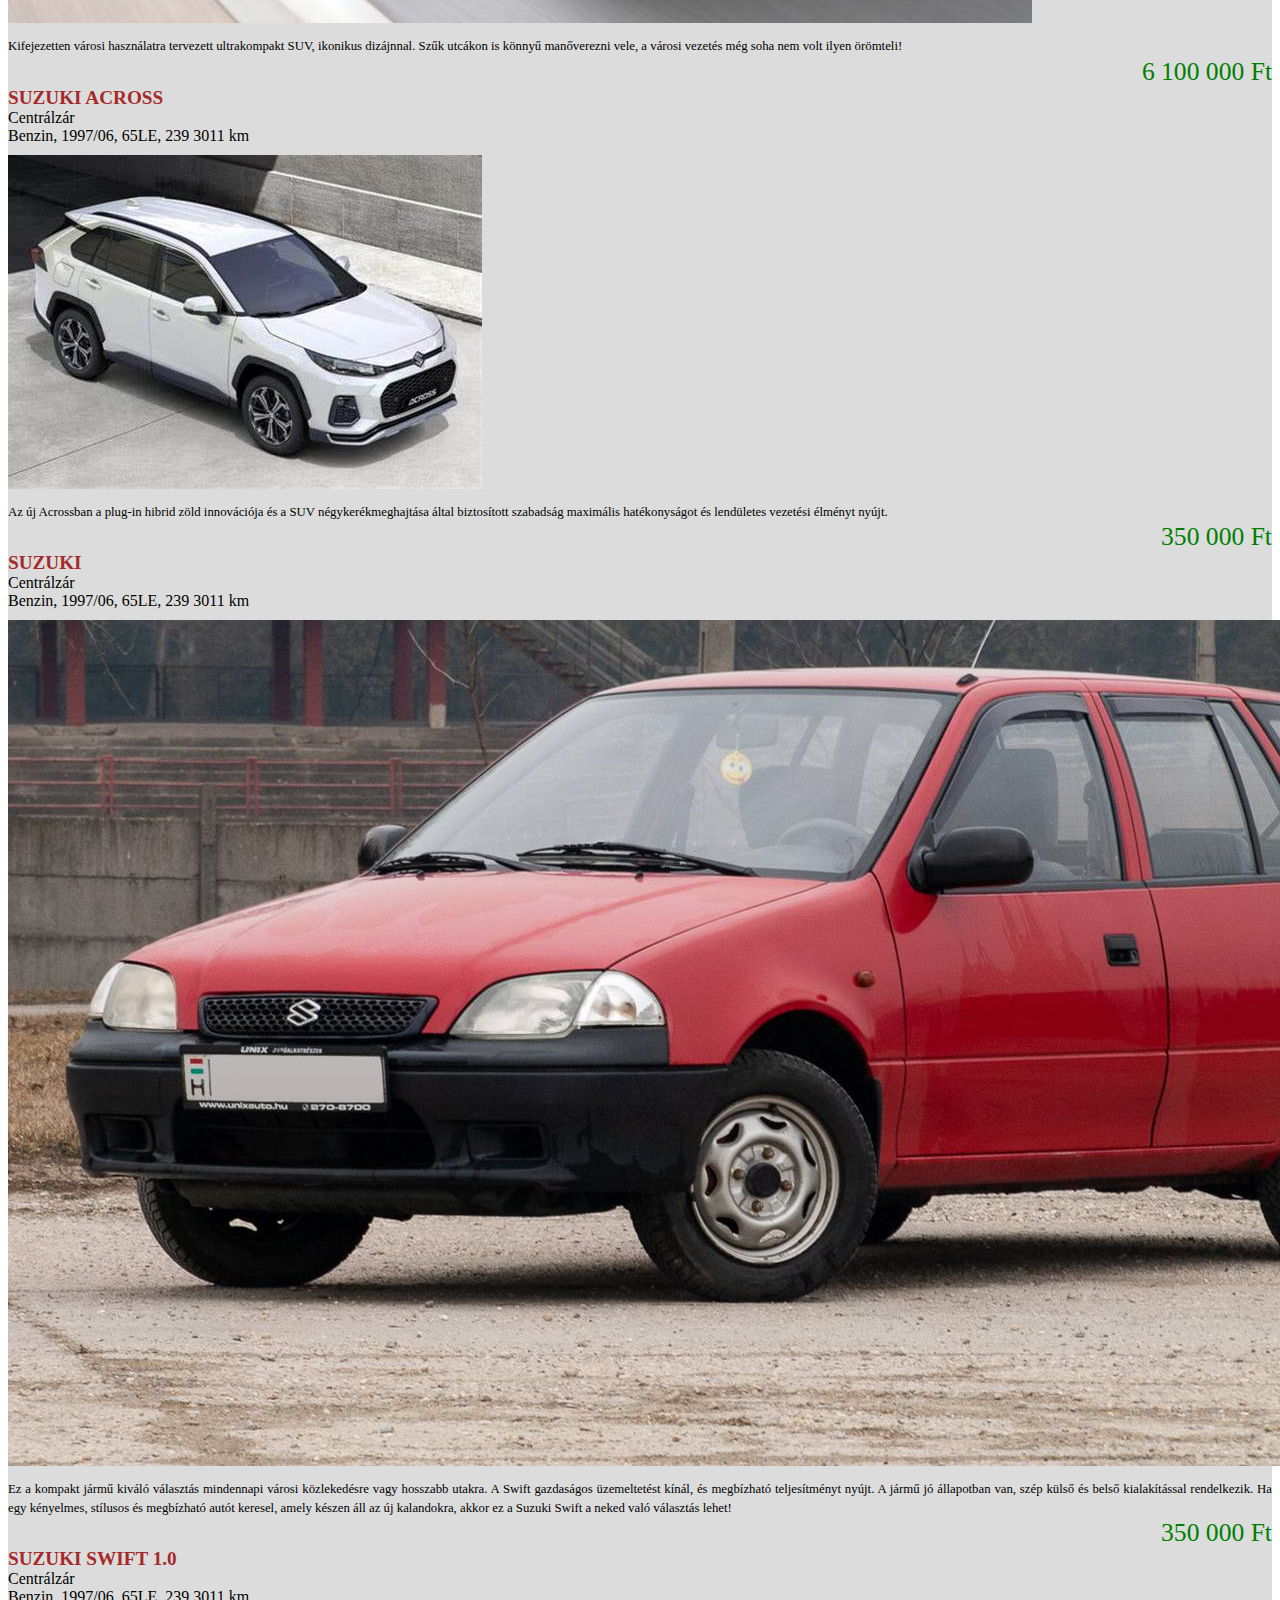
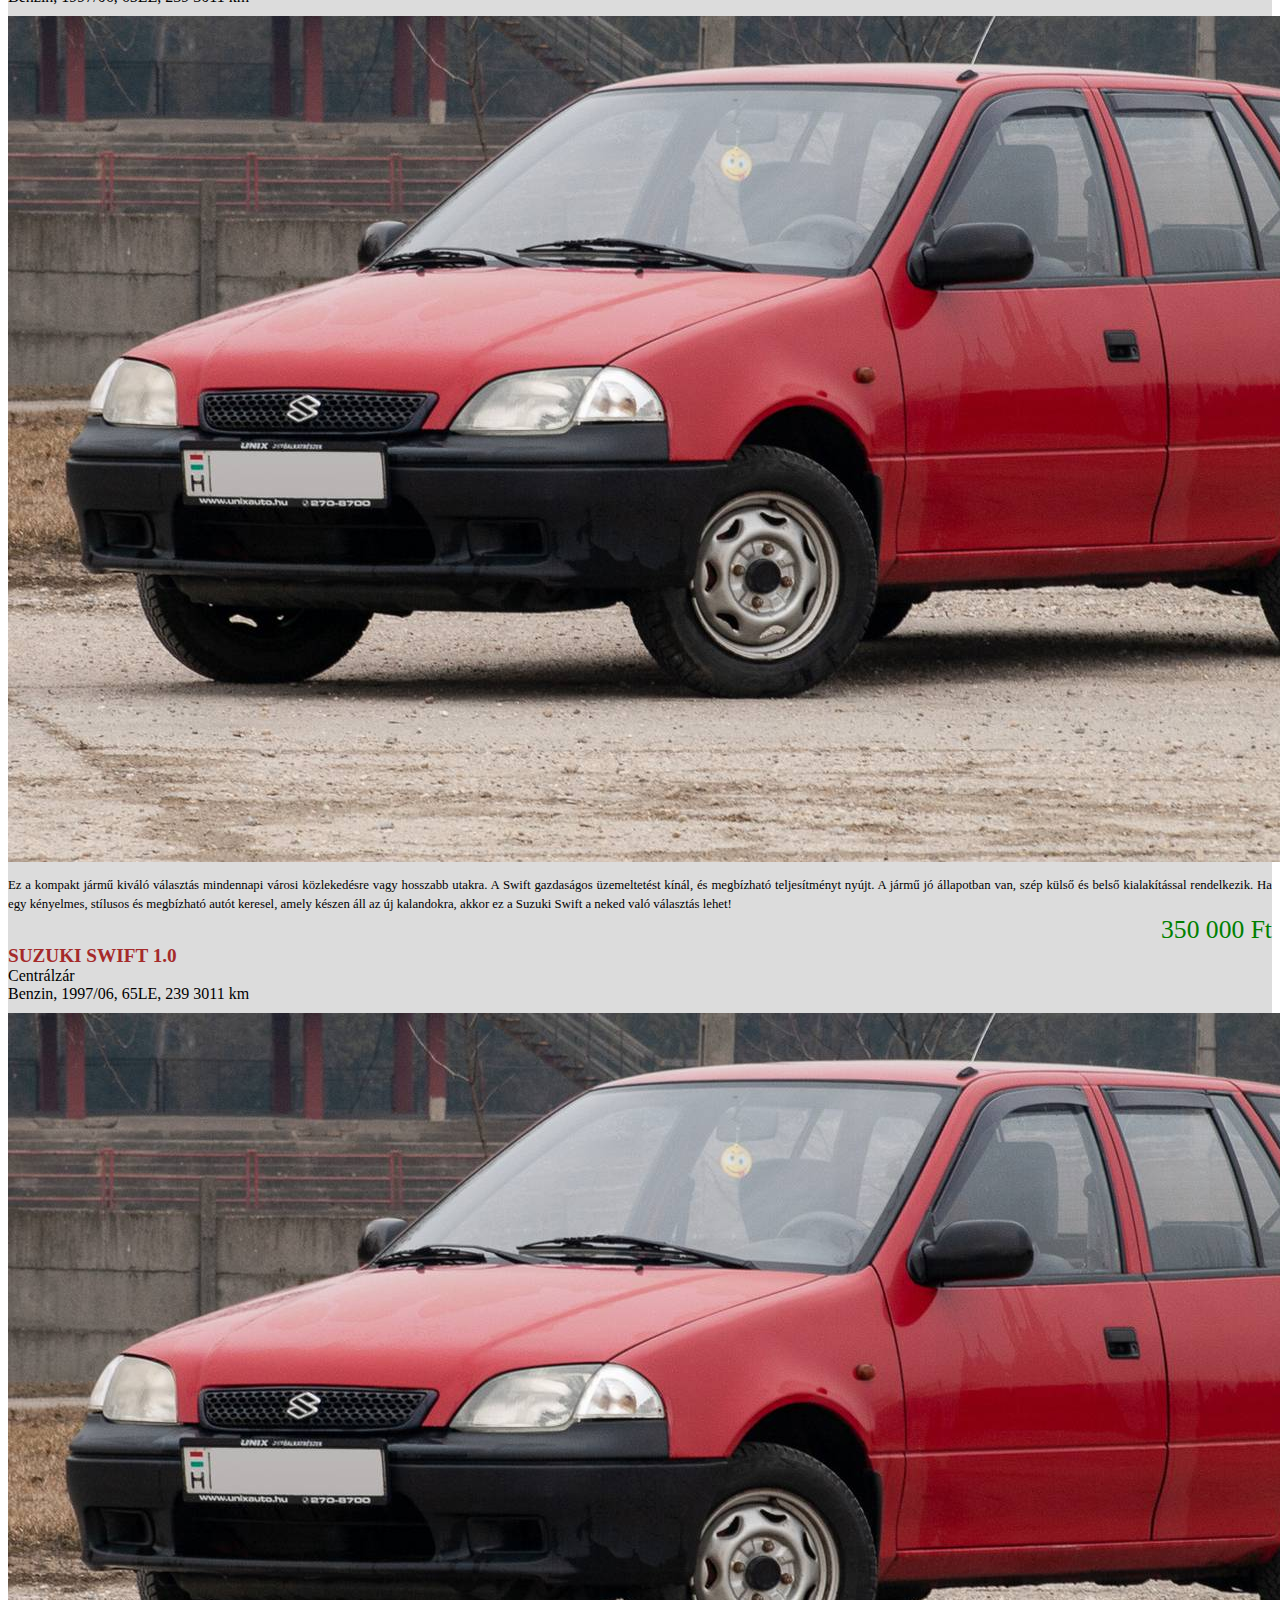
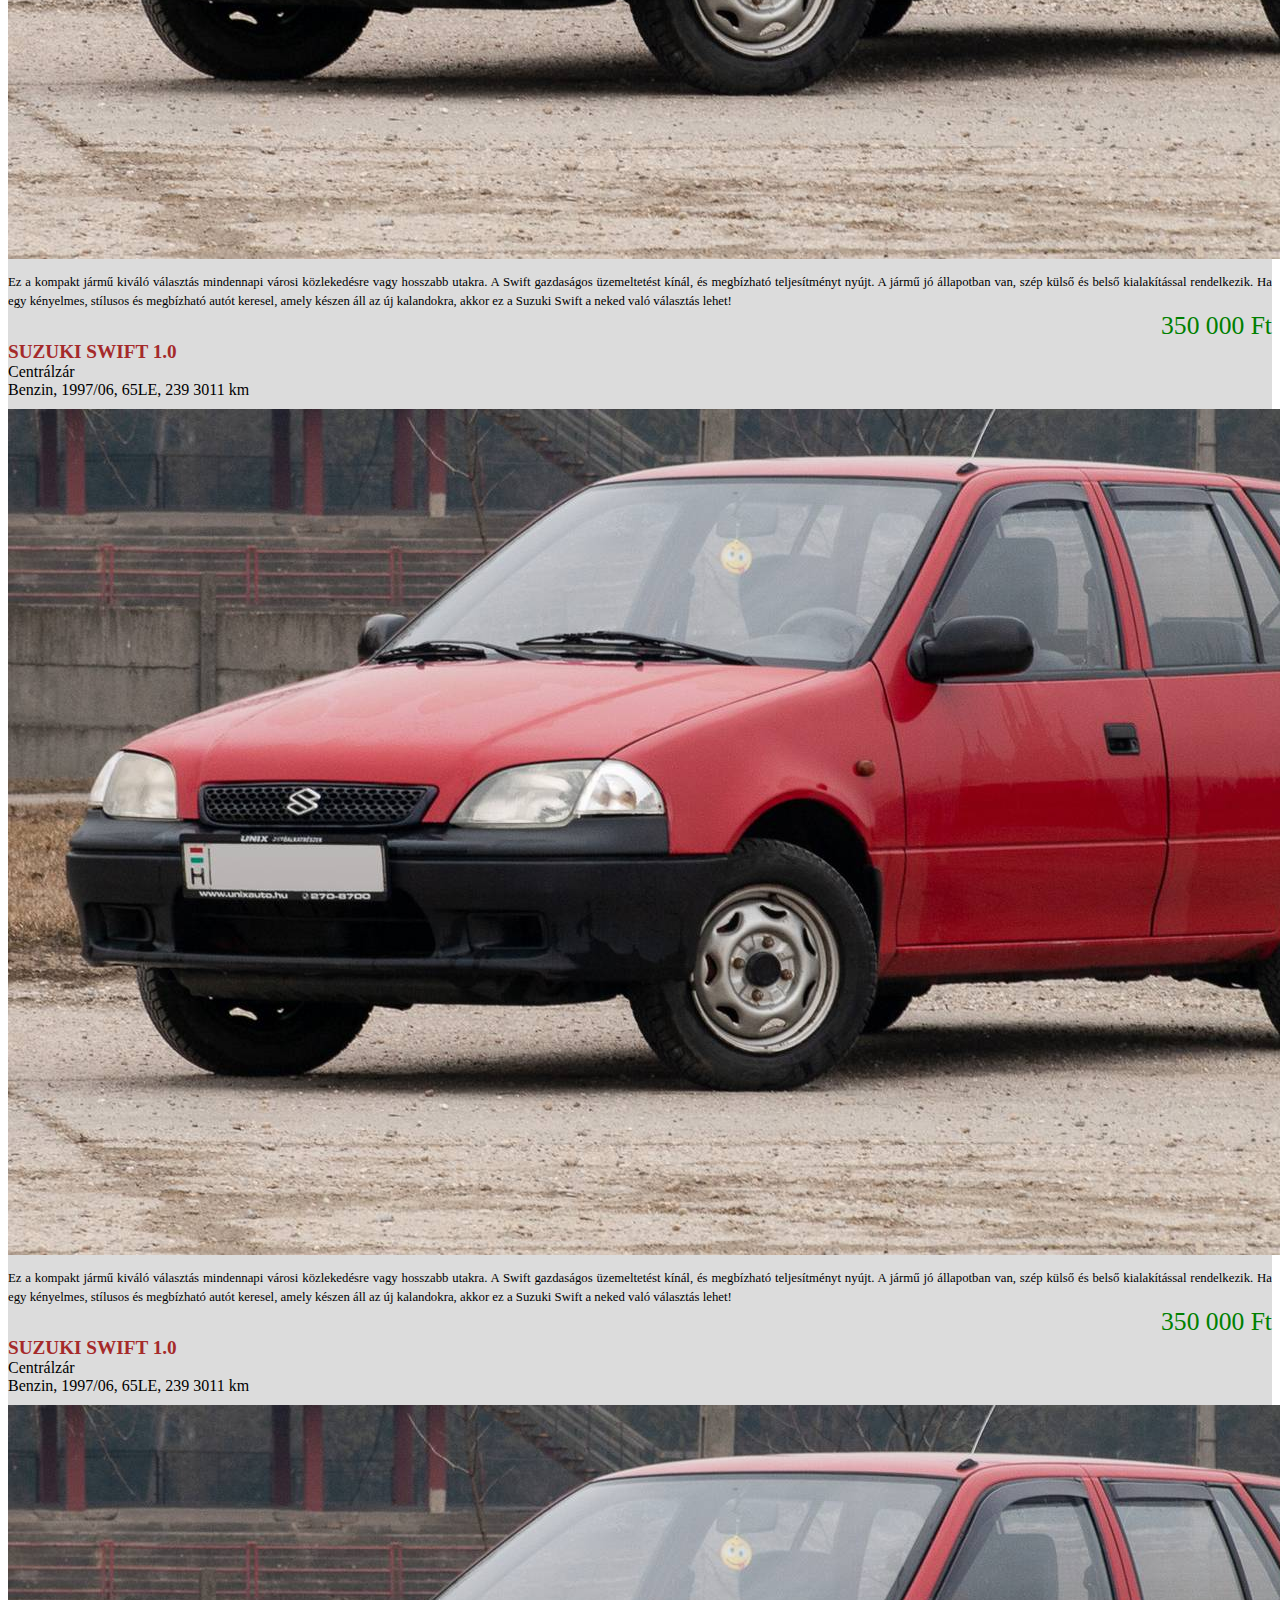
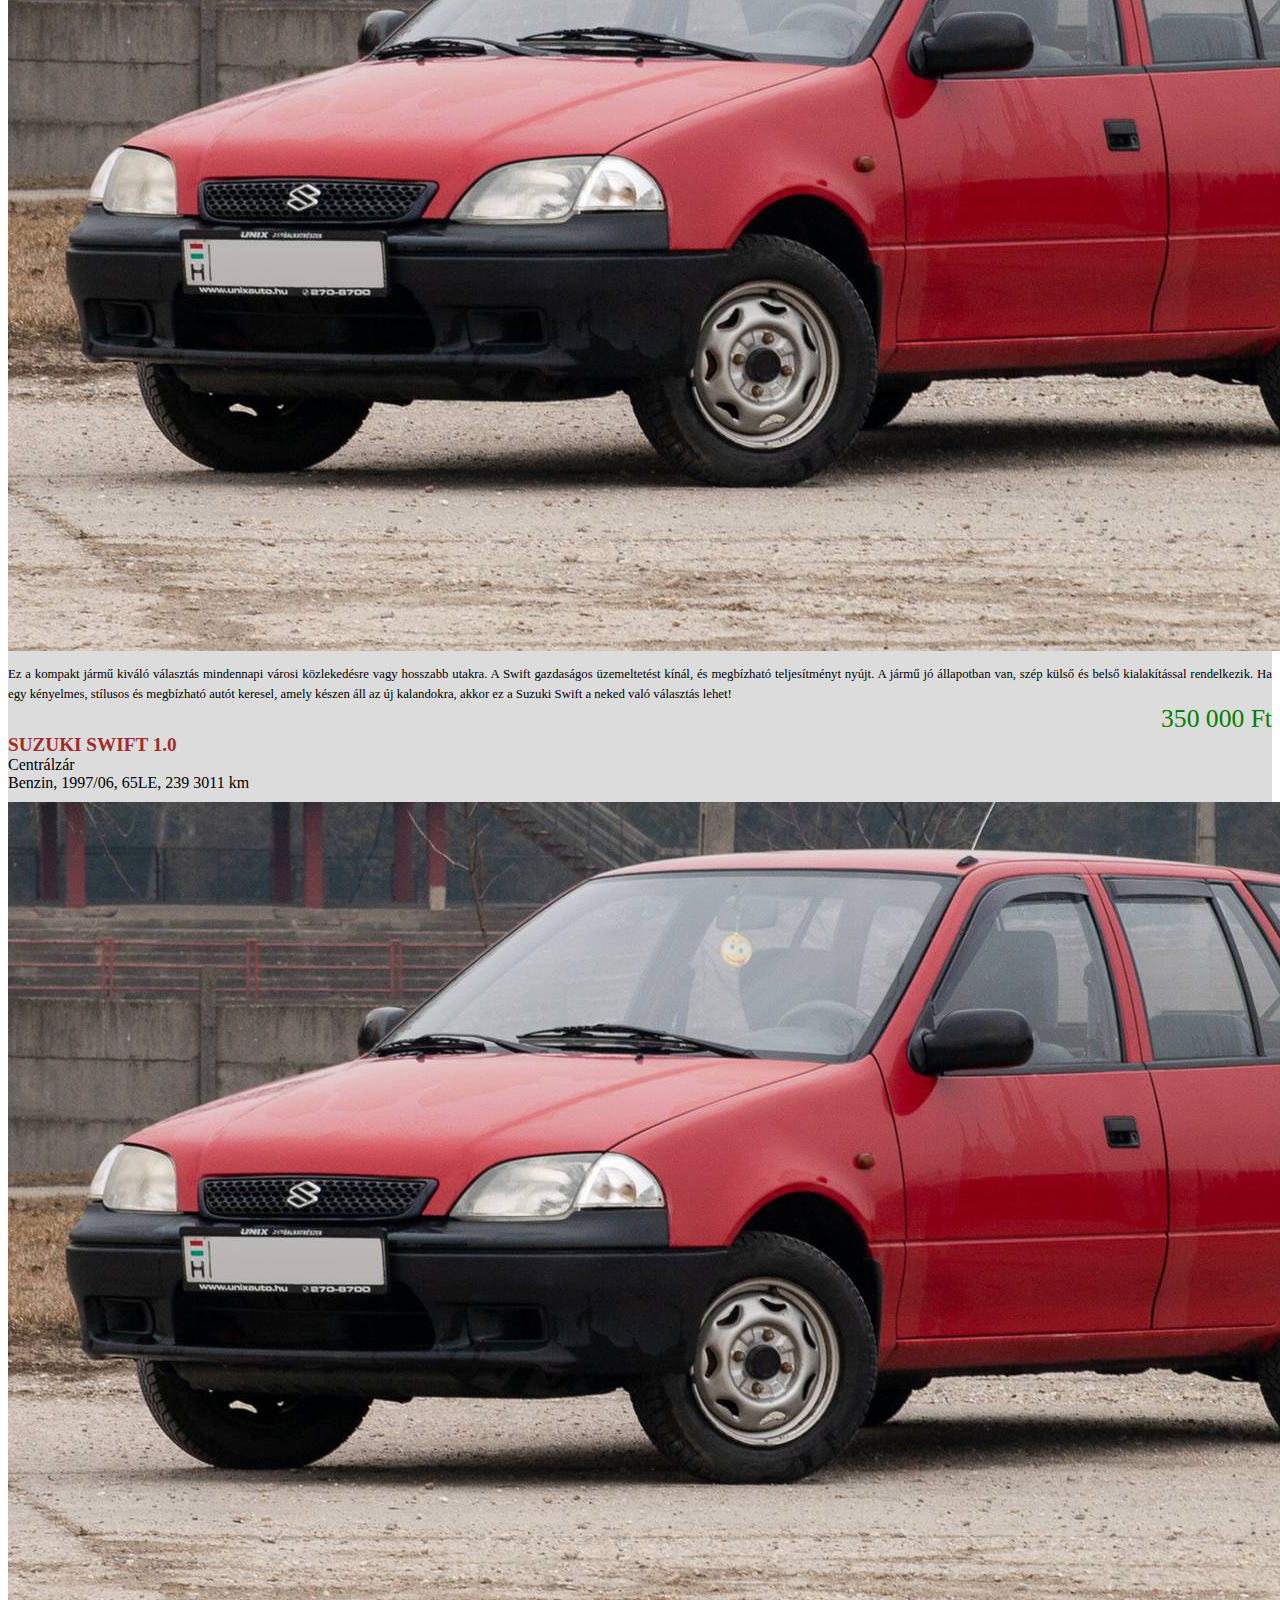
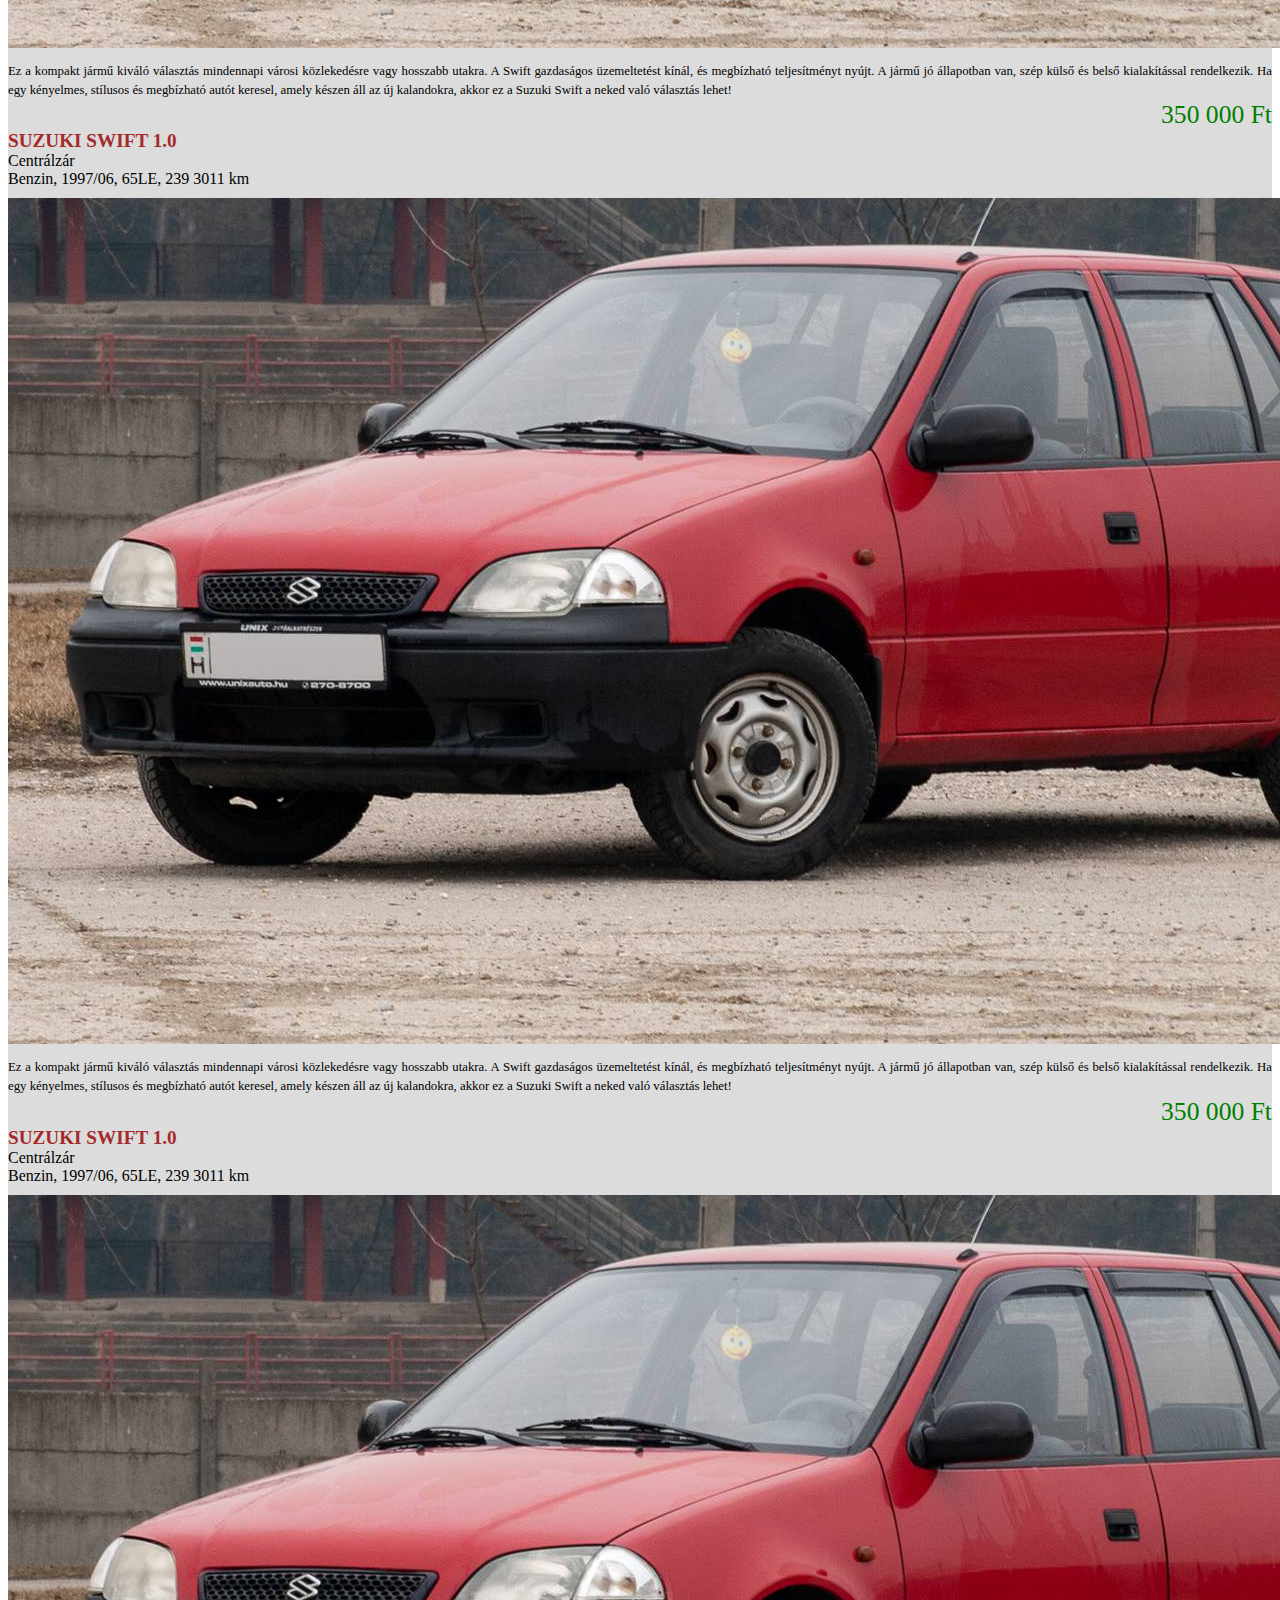
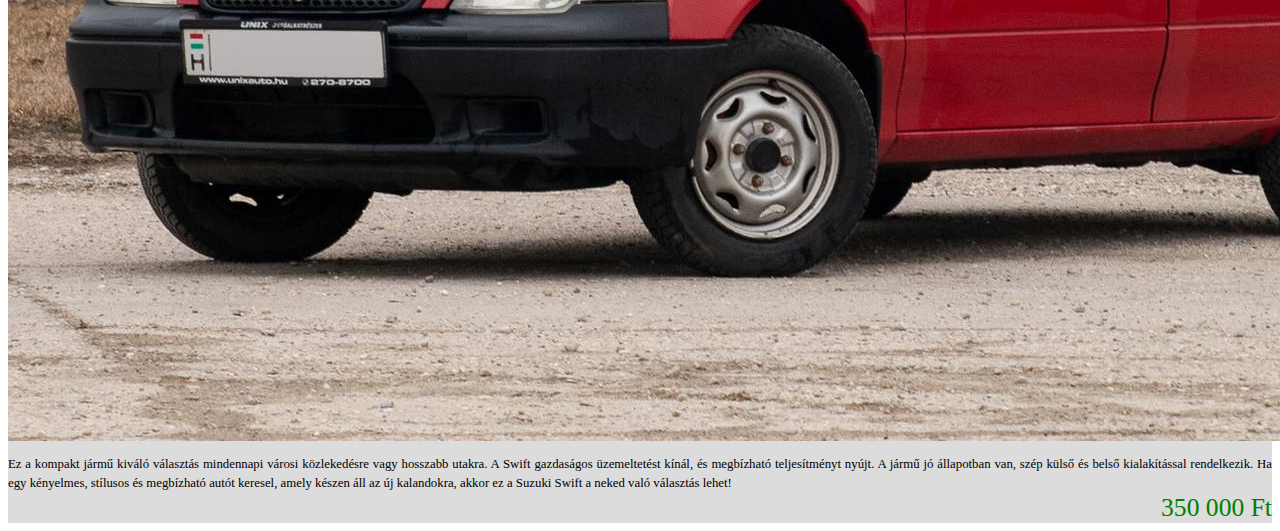
==== commit 03a3dea7: "autok" ====
--- a/autok.html
+++ b/autok.html
@@ -49,51 +49,38 @@
     <div class="row">
 
       <div class="col-sm-12 col-md-4 col-lg-3 col-xl-3">
-        <div class="tipus">Suzuki Swift 1.0</div>
+        <div class="tipus">Suzuki S-CROSS</div>
         <div class="cimkek"><span class="badge bg-secondary">Centrálzár</span></div>
         <div class="adatok">Benzin, 1997/06, 65LE, 239 3011 km</div>
-        <div class="kep"> <img src="kepek/001.jpg" alt="Suzuki Swift 1.0" class="w-100 "></div>
-        <div class="leiras">Ez a kompakt jármű kiváló választás mindennapi városi közlekedésre vagy hosszabb utakra. A
-          Swift gazdaságos üzemeltetést kínál, és megbízható teljesítményt nyújt. A jármű jó állapotban van, szép külső
-          és belső kialakítással rendelkezik. Ha egy kényelmes, stílusos és megbízható autót keresel, amely készen áll
-          az új kalandokra, akkor ez a Suzuki Swift a neked való választás lehet!</div>
+        <div class="kep"> <img src="scross.jpg" alt="Suzuki Swift S-CROSS" class="w-100 "></div>
+        <div class="leiras">A megújult S-CROSS merész, magabiztos SUV-stílusával, mégis elegáns és kifinomult megjelenésével, valamint fejlett technológiánk segítségével uralhatja az utat, bármerre járjon!</div>
+        <div class="ar">7 950 000Ft</div>
+      </div>
+      <div class="col-sm-12 col-md-4 col-lg-3 col-xl-3">
+        <div class="tipus">Suzuki VITARA</div>
+        <div class="cimkek"><span class="badge bg-secondary">Centrálzár</span></div>
+        <div class="adatok">Benzin, 1997/06, 65LE, 239 3011 km</div>
+        <div class="kep"> <img src="vitara.jpg" alt="Suzuki VITARA" class="w-100 "></div>
+        <div class="leiras">Az új Vitara jellegzetes, a korábbinál karakteresebb, feltűnő stílusával magára vonja a figyelmet, magabiztos vonalvezetése pedig igazi kalandort rejt, ami mindig készen áll a felfedezésre</div><div class="ar">7 440 000Ft</div>
+      </div>
+      <div class="col-sm-12 col-md-4 col-lg-3 col-xl-3">
+        <div class="tipus">Suzuki IGNIS</div>
+        <div class="cimkek"><span class="badge bg-secondary">Centrálzár</span></div>
+        <div class="adatok">Benzin, 1997/06, 65LE, 239 3011 km</div>
+        <div class="kep"> <img src="ignis.jpg" alt="Suzuki IGNIS" class="w-100 "></div>
+        <div class="leiras">Kifejezetten városi használatra tervezett ultrakompakt SUV, ikonikus dizájnnal. Szűk utcákon is könnyű manőverezni vele, a városi vezetés még soha nem volt ilyen örömteli!</div>
+        <div class="ar">6 100 000 Ft</div>
+      </div>
+      <div class="col-sm-12 col-md-4 col-lg-3 col-xl-3">
+        <div class="tipus">Suzuki ACROSS</div>
+        <div class="cimkek"><span class="badge bg-secondary">Centrálzár</span></div>
+        <div class="adatok">Benzin, 1997/06, 65LE, 239 3011 km</div>
+        <div class="kep"> <img src="across.jpg" alt="Suzuki ACROSS" class="w-100 "></div>
+        <div class="leiras">Az új Acrossban a plug-in hibrid zöld innovációja és a SUV négykerékmeghajtása által biztosított szabadság maximális hatékonyságot és lendületes vezetési élményt nyújt.</div>
         <div class="ar">350 000 Ft</div>
       </div>
       <div class="col-sm-12 col-md-4 col-lg-3 col-xl-3">
-        <div class="tipus">Suzuki Swift 1.0</div>
-        <div class="cimkek"><span class="badge bg-secondary">Centrálzár</span></div>
-        <div class="adatok">Benzin, 1997/06, 65LE, 239 3011 km</div>
-        <div class="kep"> <img src="kepek/001.jpg" alt="Suzuki Swift 1.0" class="w-100 "></div>
-        <div class="leiras">Ez a kompakt jármű kiváló választás mindennapi városi közlekedésre vagy hosszabb utakra. A
-          Swift gazdaságos üzemeltetést kínál, és megbízható teljesítményt nyújt. A jármű jó állapotban van, szép külső
-          és belső kialakítással rendelkezik. Ha egy kényelmes, stílusos és megbízható autót keresel, amely készen áll
-          az új kalandokra, akkor ez a Suzuki Swift a neked való választás lehet!</div>
-        <div class="ar">350 000 Ft</div>
-      </div>
-      <div class="col-sm-12 col-md-4 col-lg-3 col-xl-3">
-        <div class="tipus">Suzuki Swift 1.0</div>
-        <div class="cimkek"><span class="badge bg-secondary">Centrálzár</span></div>
-        <div class="adatok">Benzin, 1997/06, 65LE, 239 3011 km</div>
-        <div class="kep"> <img src="kepek/001.jpg" alt="Suzuki Swift 1.0" class="w-100 "></div>
-        <div class="leiras">Ez a kompakt jármű kiváló választás mindennapi városi közlekedésre vagy hosszabb utakra. A
-          Swift gazdaságos üzemeltetést kínál, és megbízható teljesítményt nyújt. A jármű jó állapotban van, szép külső
-          és belső kialakítással rendelkezik. Ha egy kényelmes, stílusos és megbízható autót keresel, amely készen áll
-          az új kalandokra, akkor ez a Suzuki Swift a neked való választás lehet!</div>
-        <div class="ar">350 000 Ft</div>
-      </div>
-      <div class="col-sm-12 col-md-4 col-lg-3 col-xl-3">
-        <div class="tipus">Suzuki Swift 1.0</div>
-        <div class="cimkek"><span class="badge bg-secondary">Centrálzár</span></div>
-        <div class="adatok">Benzin, 1997/06, 65LE, 239 3011 km</div>
-        <div class="kep"> <img src="kepek/001.jpg" alt="Suzuki Swift 1.0" class="w-100 "></div>
-        <div class="leiras">Ez a kompakt jármű kiváló választás mindennapi városi közlekedésre vagy hosszabb utakra. A
-          Swift gazdaságos üzemeltetést kínál, és megbízható teljesítményt nyújt. A jármű jó állapotban van, szép külső
-          és belső kialakítással rendelkezik. Ha egy kényelmes, stílusos és megbízható autót keresel, amely készen áll
-          az új kalandokra, akkor ez a Suzuki Swift a neked való választás lehet!</div>
-        <div class="ar">350 000 Ft</div>
-      </div>
-      <div class="col-sm-12 col-md-4 col-lg-3 col-xl-3">
-        <div class="tipus">Suzuki Swift 1.0</div>
+        <div class="tipus">Suzuki </div>
         <div class="cimkek"><span class="badge bg-secondary">Centrálzár</span></div>
         <div class="adatok">Benzin, 1997/06, 65LE, 239 3011 km</div>
         <div class="kep"> <img src="kepek/001.jpg" alt="Suzuki Swift 1.0" class="w-100 "></div>
--- a/auto.css
+++ b/auto.css
@@ -51,7 +51,7 @@
 }
 
 .cell{
-  background-color: rgba(0, 0, 0, 0.8);
+  background-color: rgba(40, 40, 40, 0.70);
   padding:5px;
   
 }
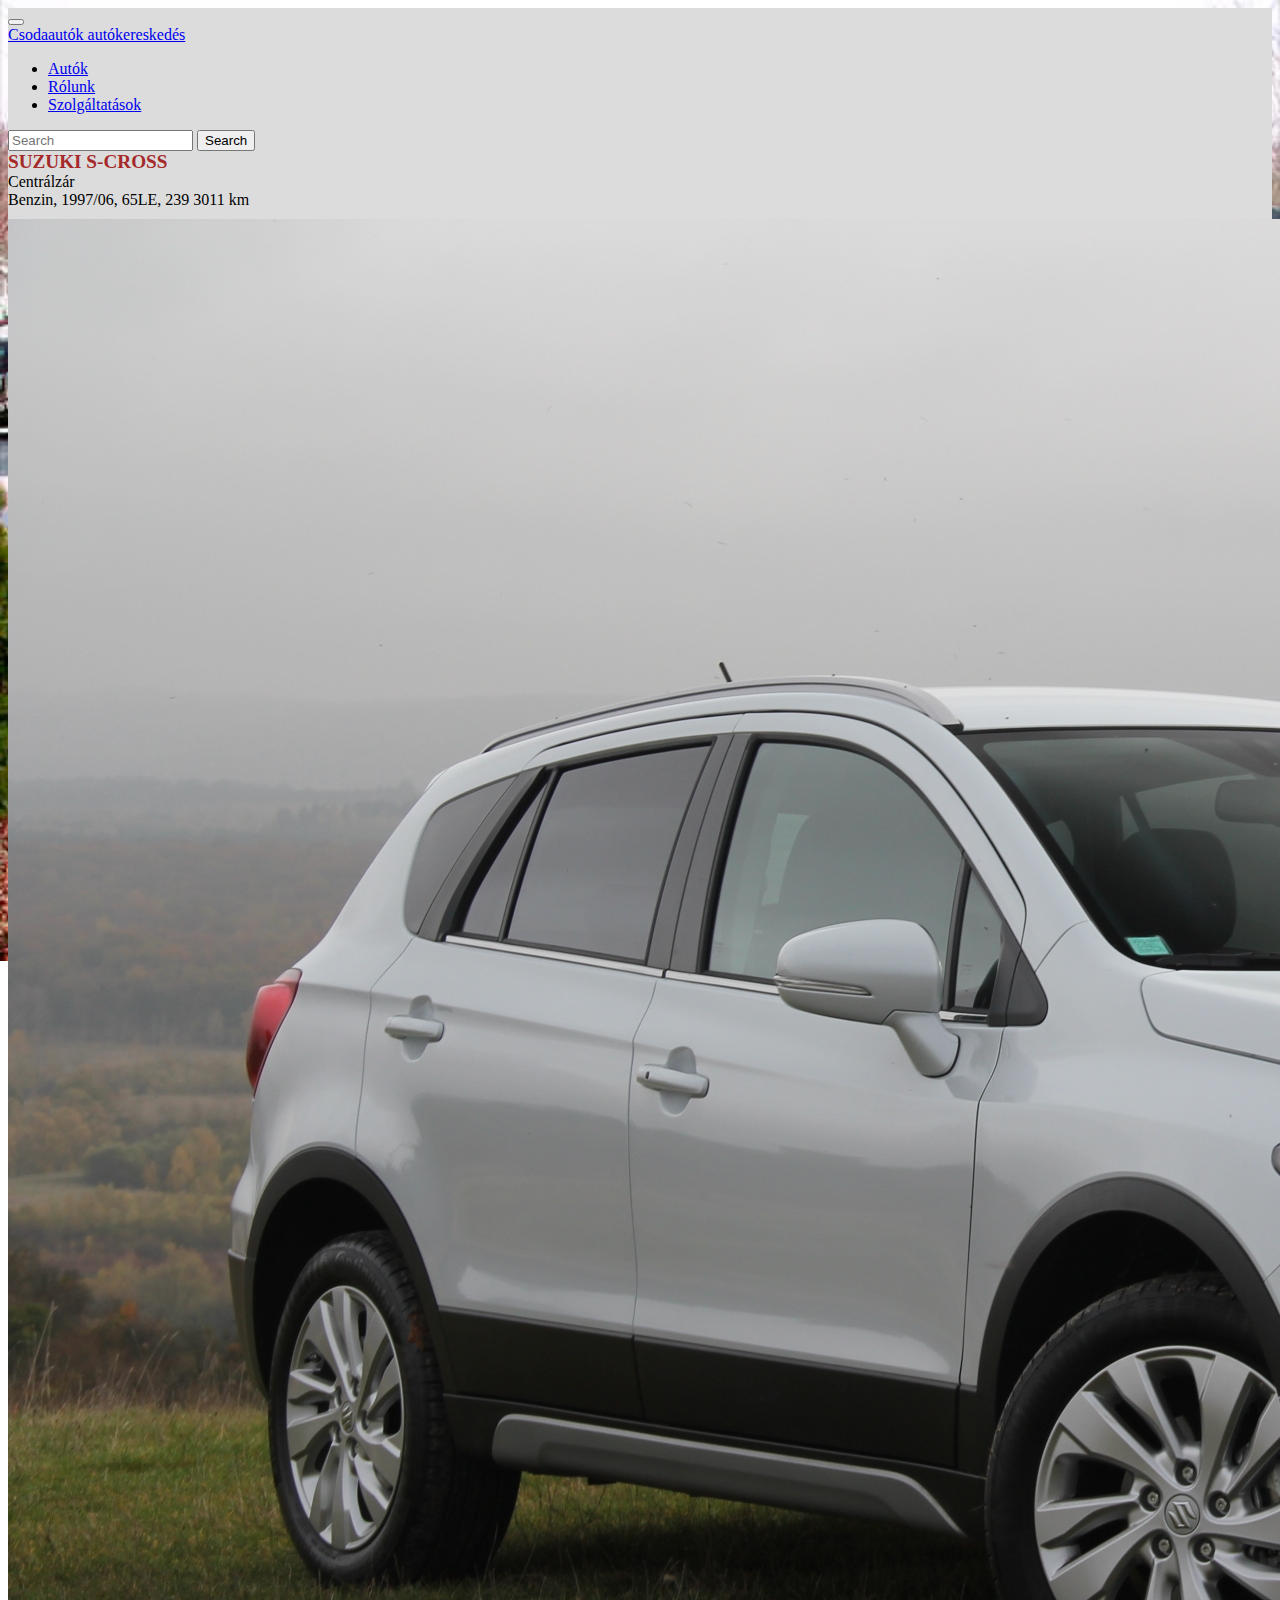
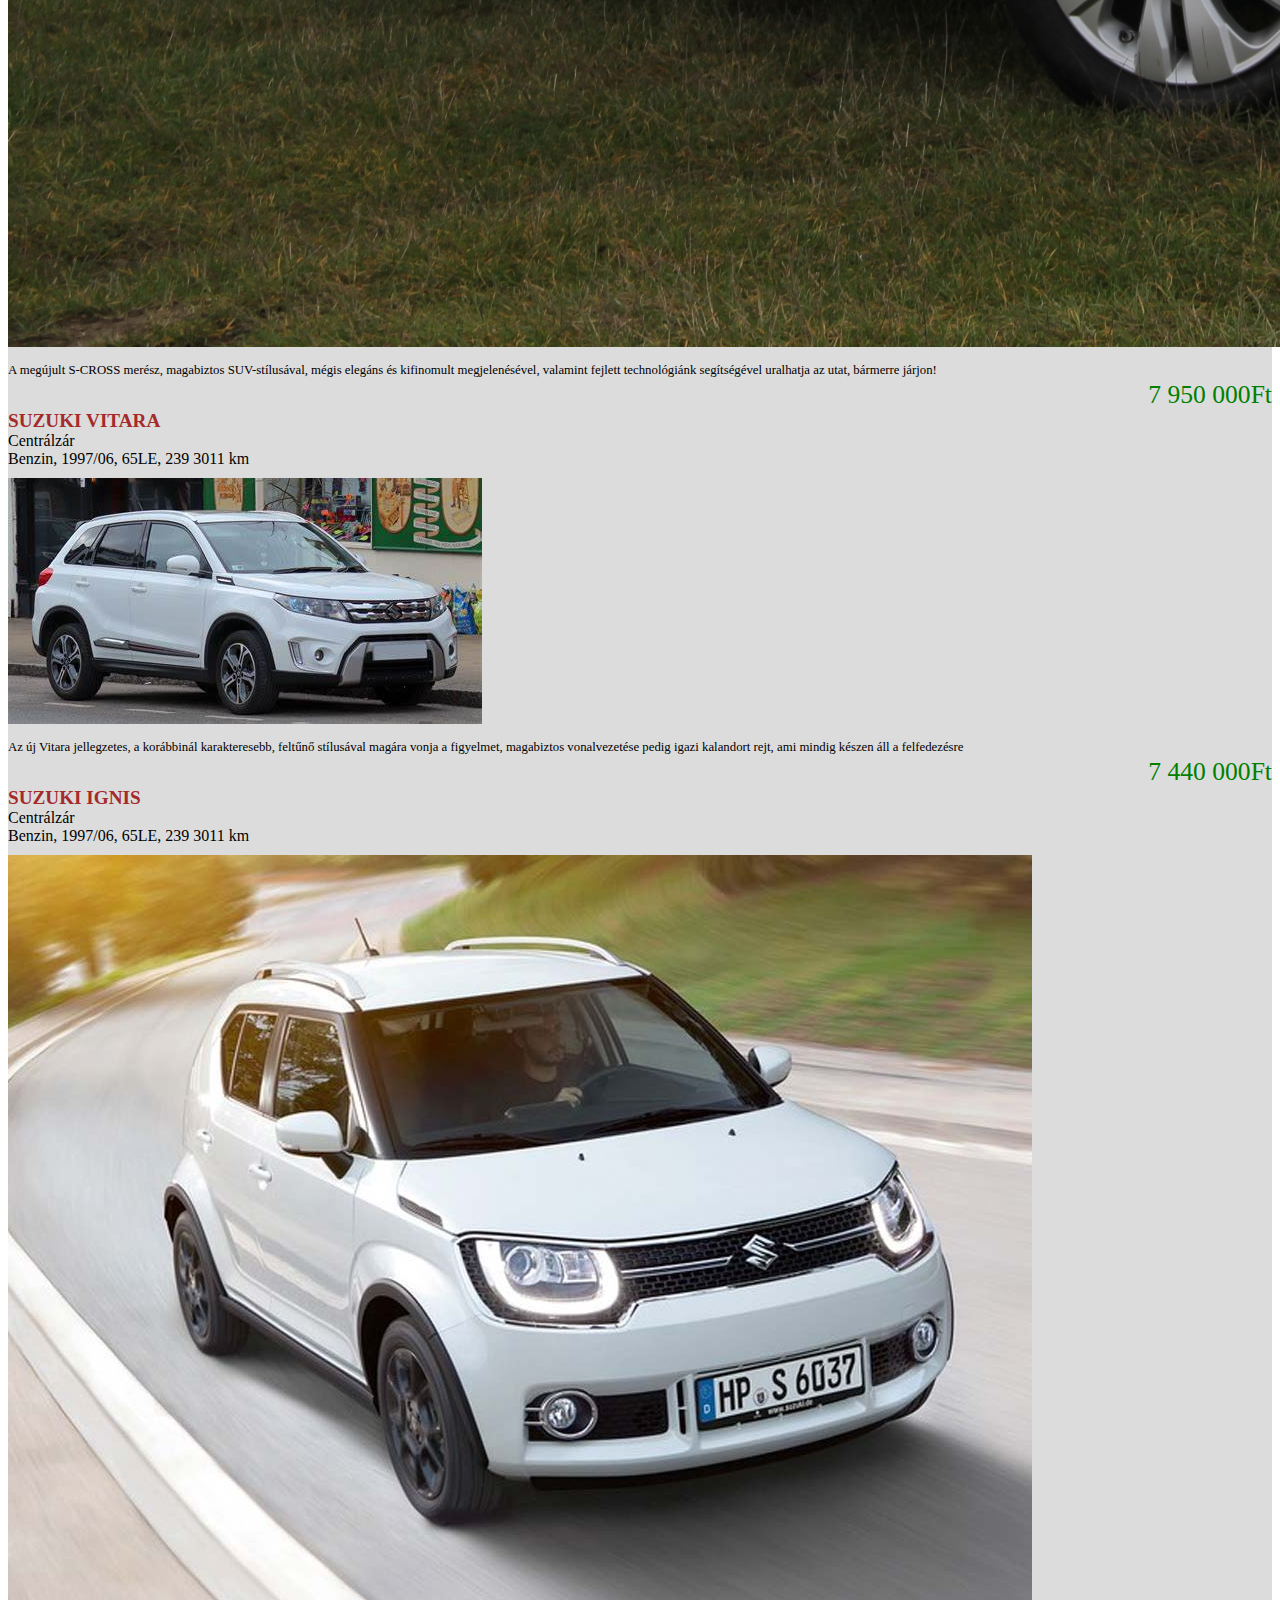
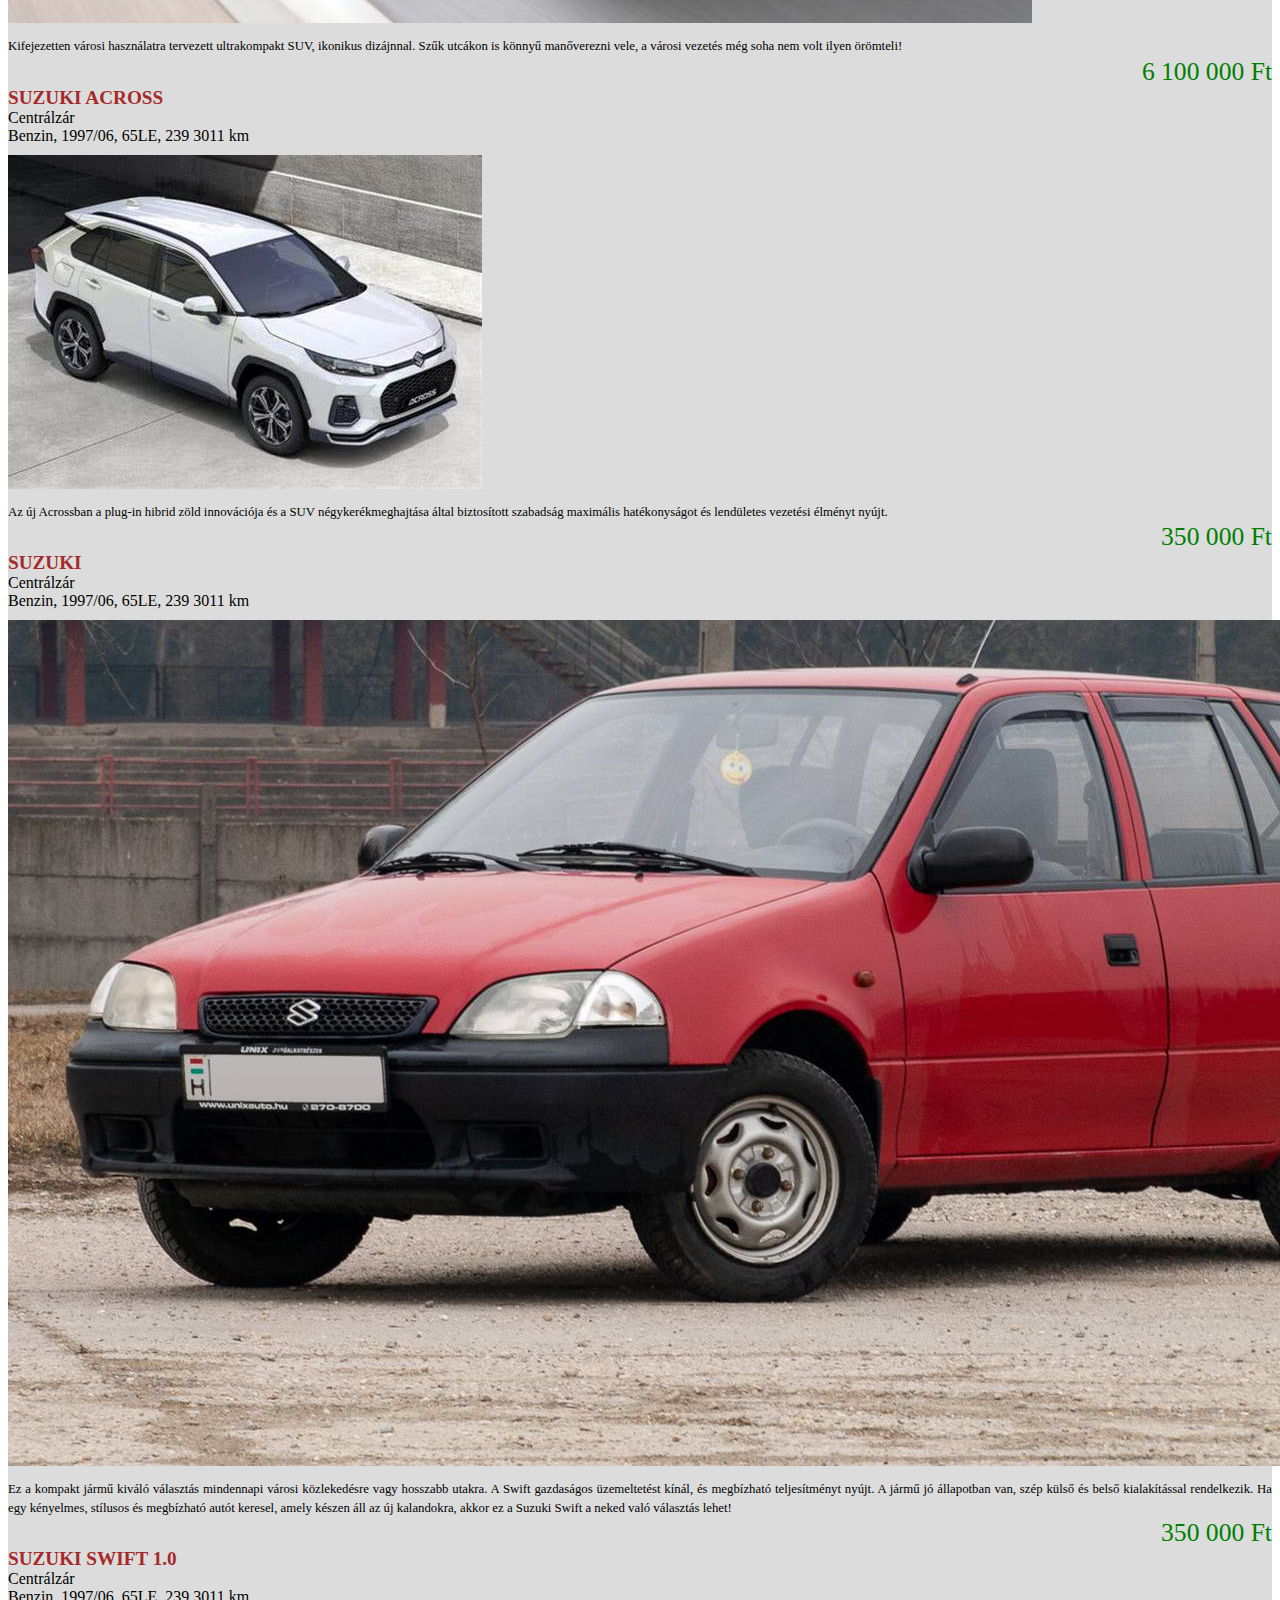
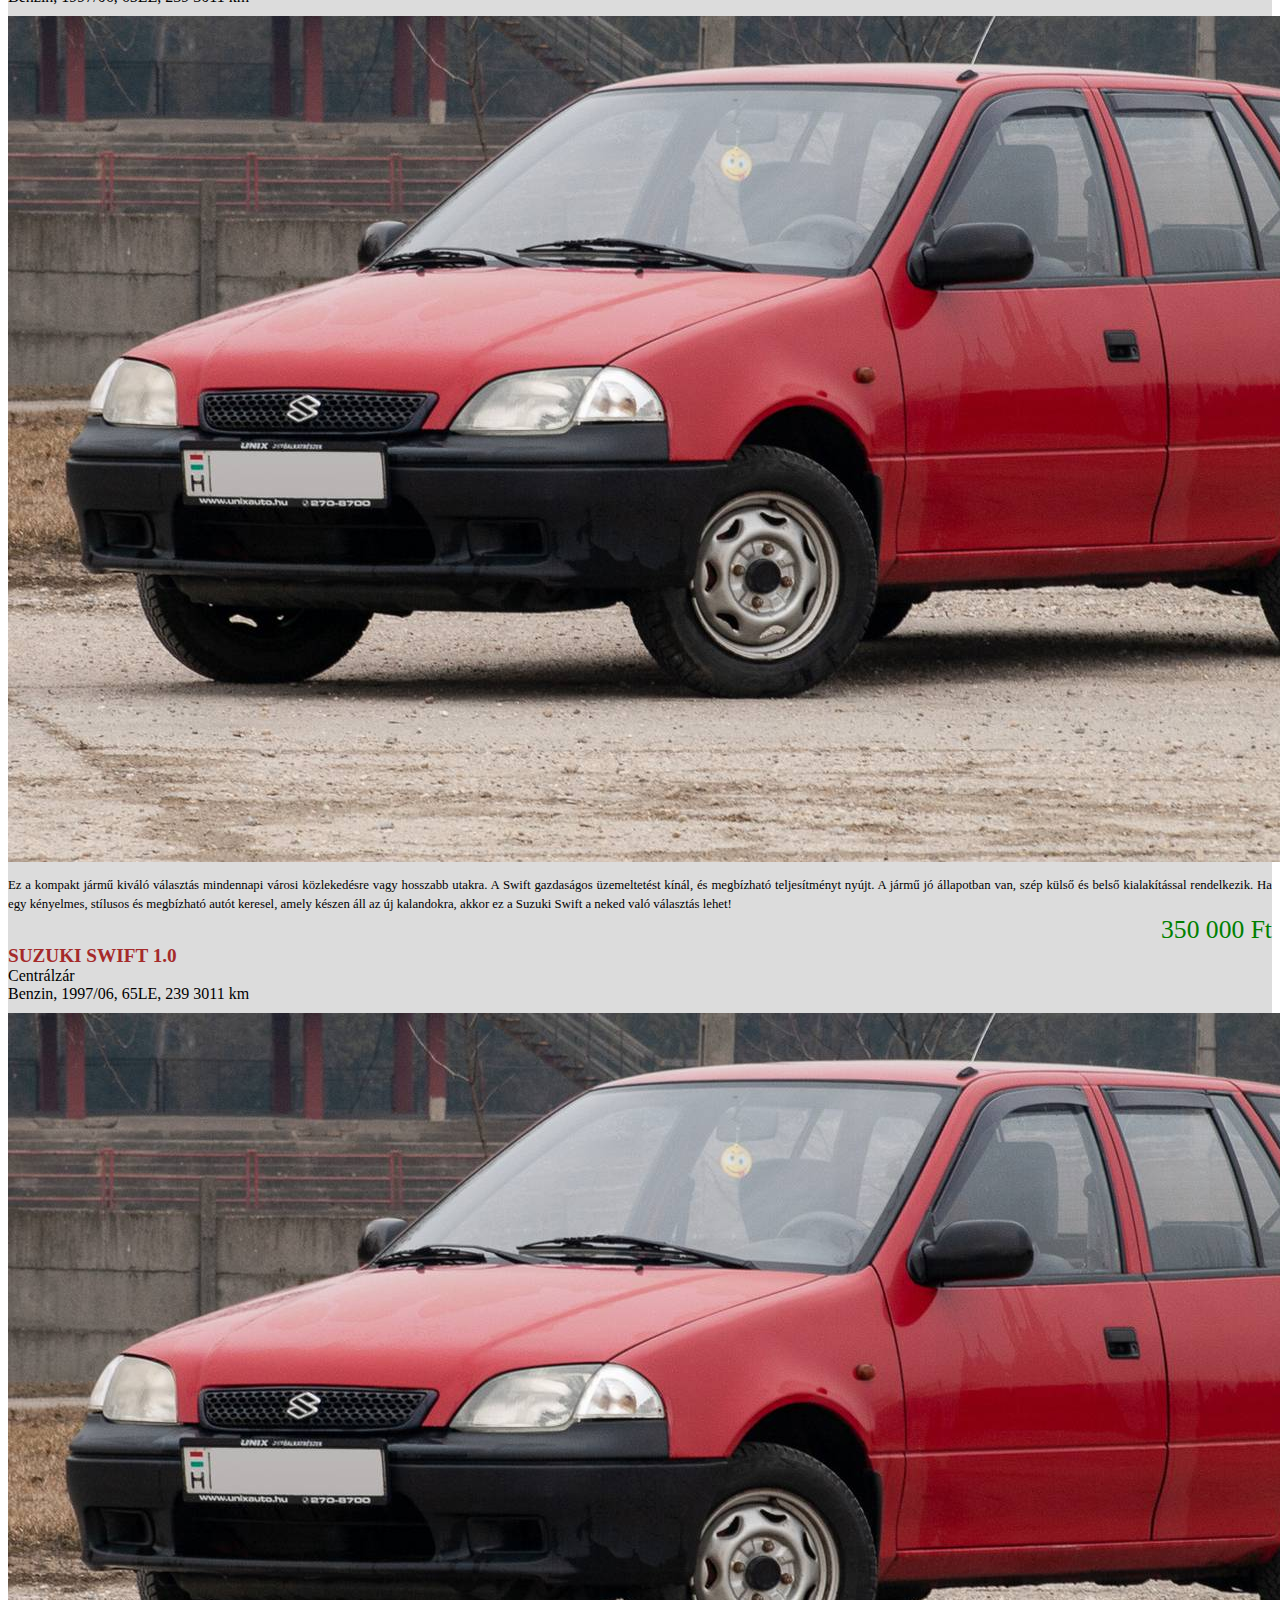
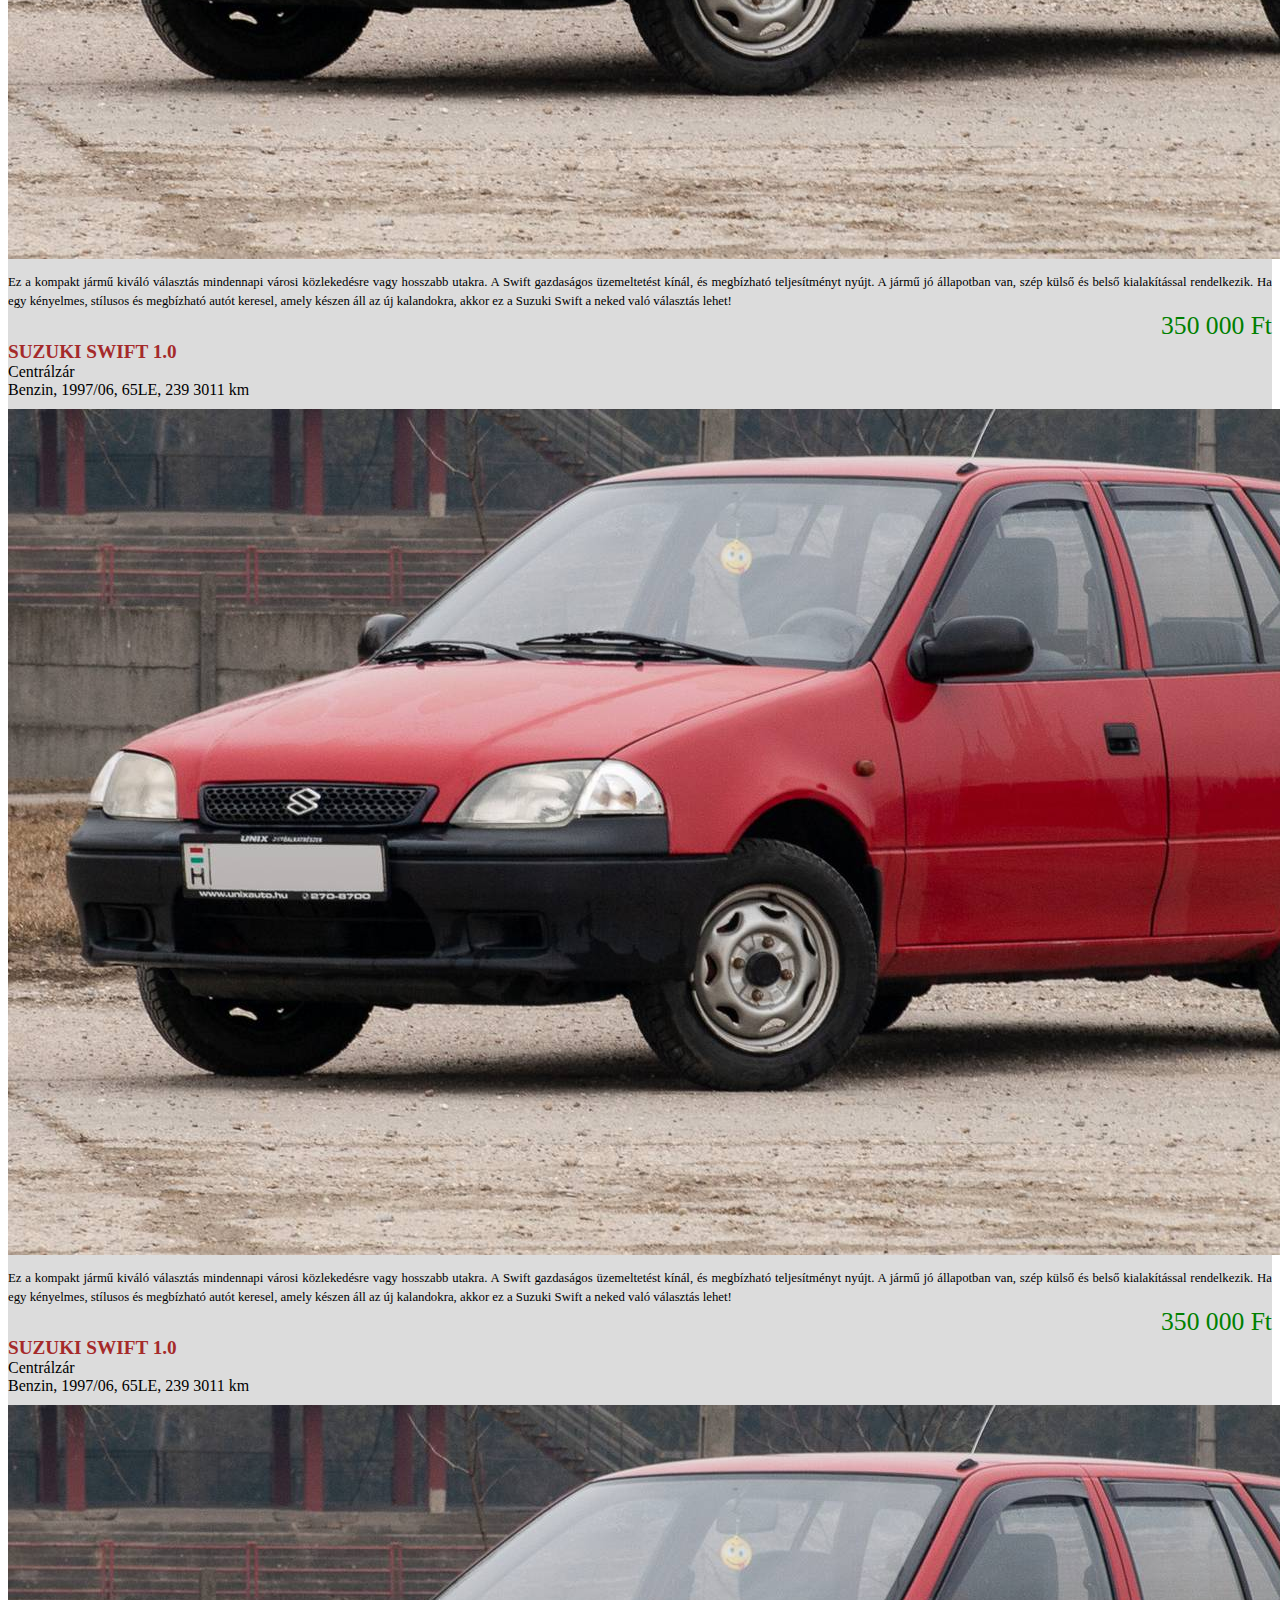
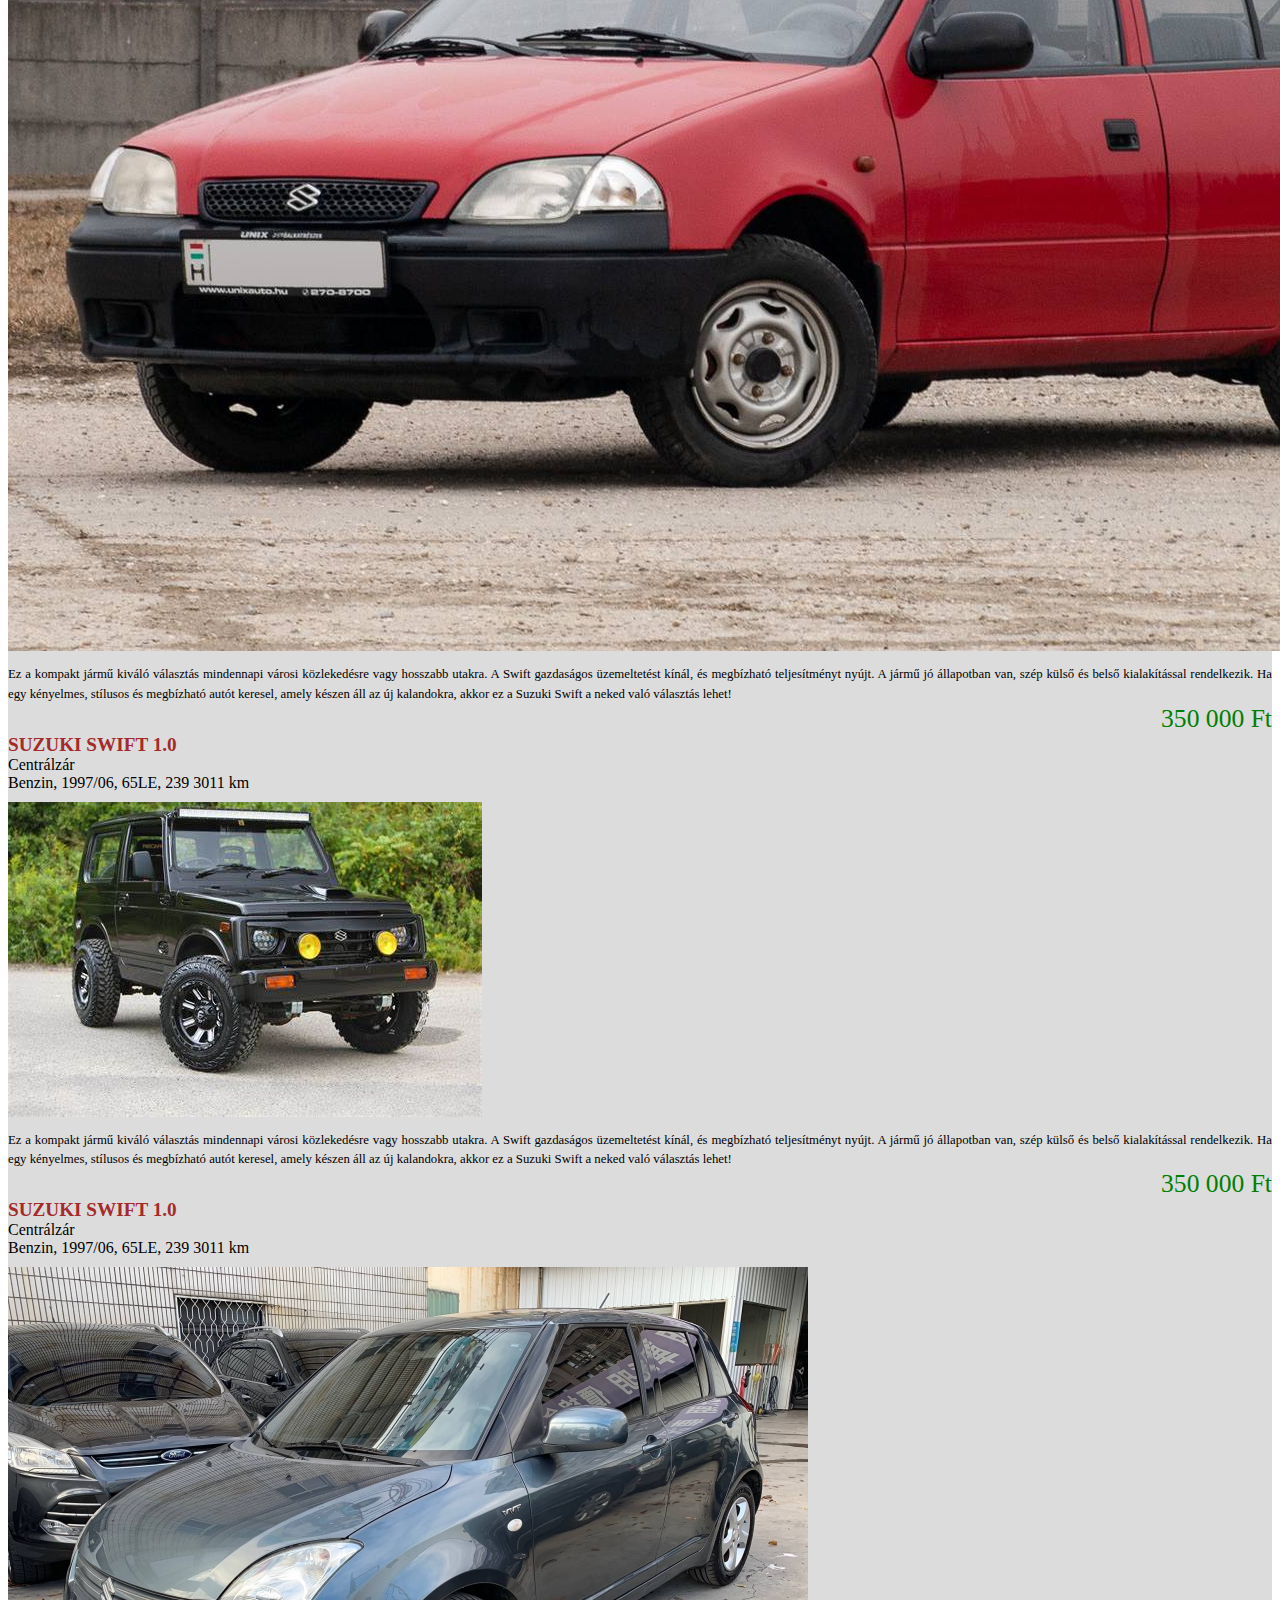
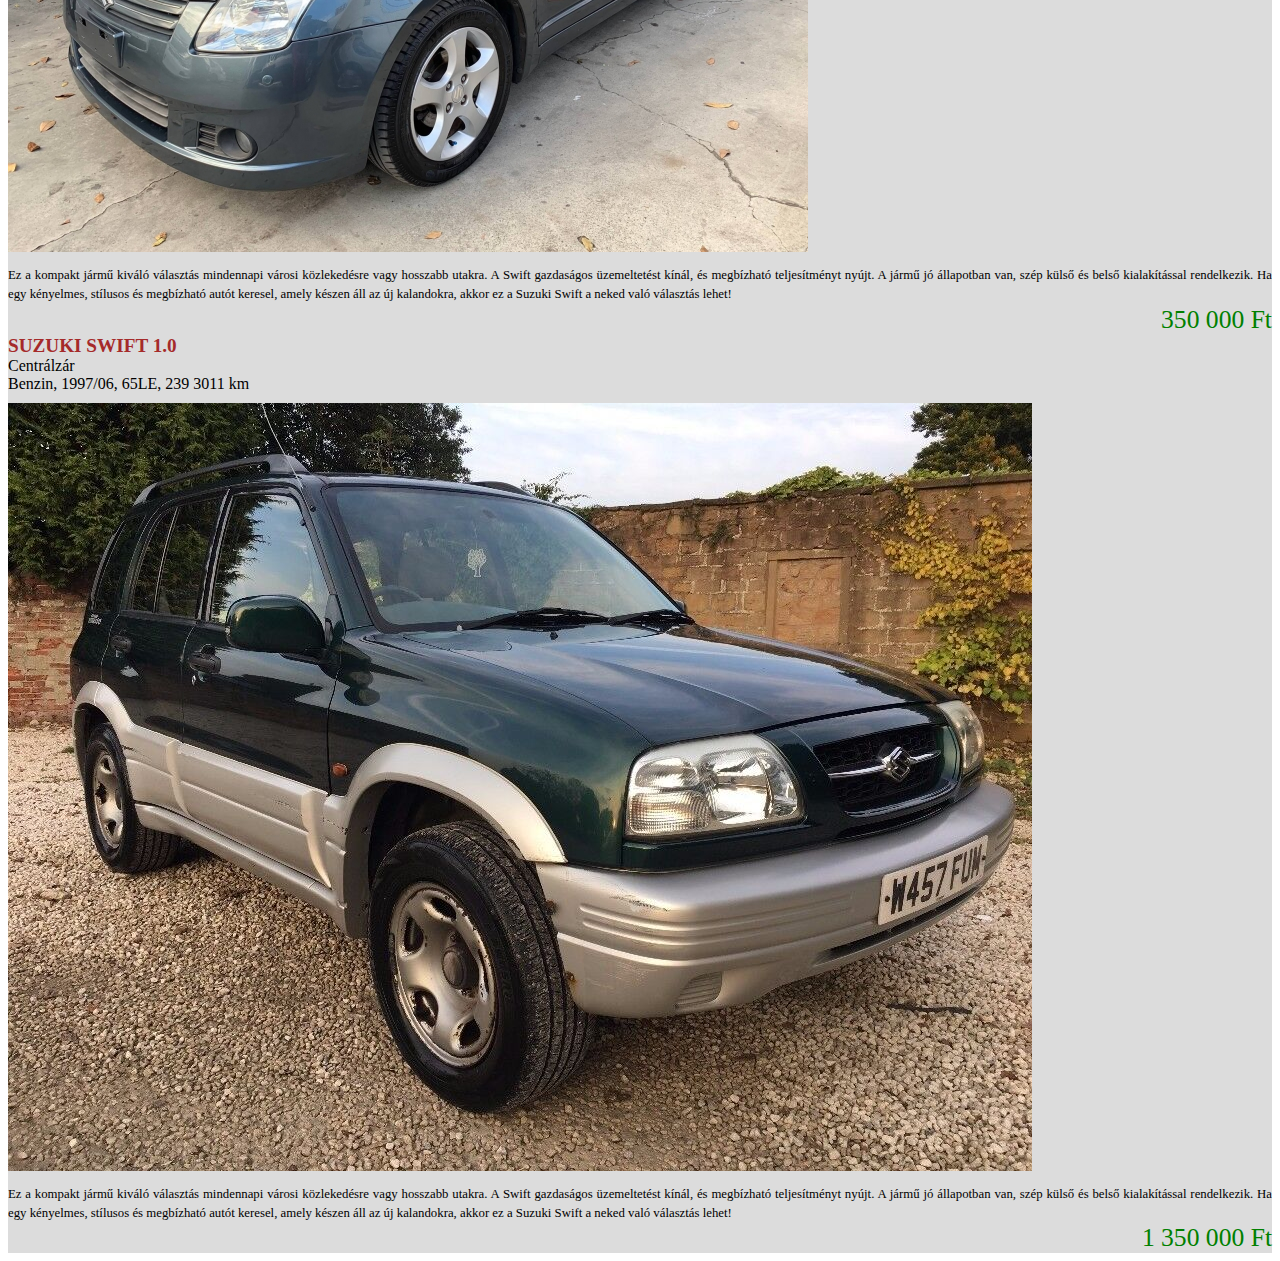
==== commit 54477805: "4 tesztadat megváltoztatva" ====
--- a/autok.html
+++ b/autok.html
@@ -138,7 +138,7 @@
         <div class="tipus">Suzuki Swift 1.0</div>
         <div class="cimkek"><span class="badge bg-secondary">Centrálzár</span></div>
         <div class="adatok">Benzin, 1997/06, 65LE, 239 3011 km</div>
-        <div class="kep"> <img src="kepek/001.jpg" alt="Suzuki Swift 1.0" class="w-100 "></div>
+        <div class="kep"> <img src="kepek/92jimny.jpg" alt="1992 Suzuki Jimny" class="w-100 "></div>
         <div class="leiras">Ez a kompakt jármű kiváló választás mindennapi városi közlekedésre vagy hosszabb utakra. A
           Swift gazdaságos üzemeltetést kínál, és megbízható teljesítményt nyújt. A jármű jó állapotban van, szép külső
           és belső kialakítással rendelkezik. Ha egy kényelmes, stílusos és megbízható autót keresel, amely készen áll
@@ -149,7 +149,7 @@
         <div class="tipus">Suzuki Swift 1.0</div>
         <div class="cimkek"><span class="badge bg-secondary">Centrálzár</span></div>
         <div class="adatok">Benzin, 1997/06, 65LE, 239 3011 km</div>
-        <div class="kep"> <img src="kepek/001.jpg" alt="Suzuki Swift 1.0" class="w-100 "></div>
+        <div class="kep"> <img src="kepek/05swift.jpg" alt="2003 Suzuki Swift" class="w-100 "></div>
         <div class="leiras">Ez a kompakt jármű kiváló választás mindennapi városi közlekedésre vagy hosszabb utakra. A
           Swift gazdaságos üzemeltetést kínál, és megbízható teljesítményt nyújt. A jármű jó állapotban van, szép külső
           és belső kialakítással rendelkezik. Ha egy kényelmes, stílusos és megbízható autót keresel, amely készen áll
@@ -160,12 +160,12 @@
         <div class="tipus">Suzuki Swift 1.0</div>
         <div class="cimkek"><span class="badge bg-secondary">Centrálzár</span></div>
         <div class="adatok">Benzin, 1997/06, 65LE, 239 3011 km</div>
-        <div class="kep"> <img src="kepek/001.jpg" alt="Suzuki Swift 1.0" class="w-100 "></div>
+        <div class="kep"> <img src="kepek/2000vitara.jpg" alt="2000 Suzuki Vitara" class="w-100 "></div>
         <div class="leiras">Ez a kompakt jármű kiváló választás mindennapi városi közlekedésre vagy hosszabb utakra. A
           Swift gazdaságos üzemeltetést kínál, és megbízható teljesítményt nyújt. A jármű jó állapotban van, szép külső
           és belső kialakítással rendelkezik. Ha egy kényelmes, stílusos és megbízható autót keresel, amely készen áll
           az új kalandokra, akkor ez a Suzuki Swift a neked való választás lehet!</div>
-        <div class="ar">350 000 Ft</div>
+        <div class="ar">1 350 000 Ft</div>
       </div>
 
     </div>
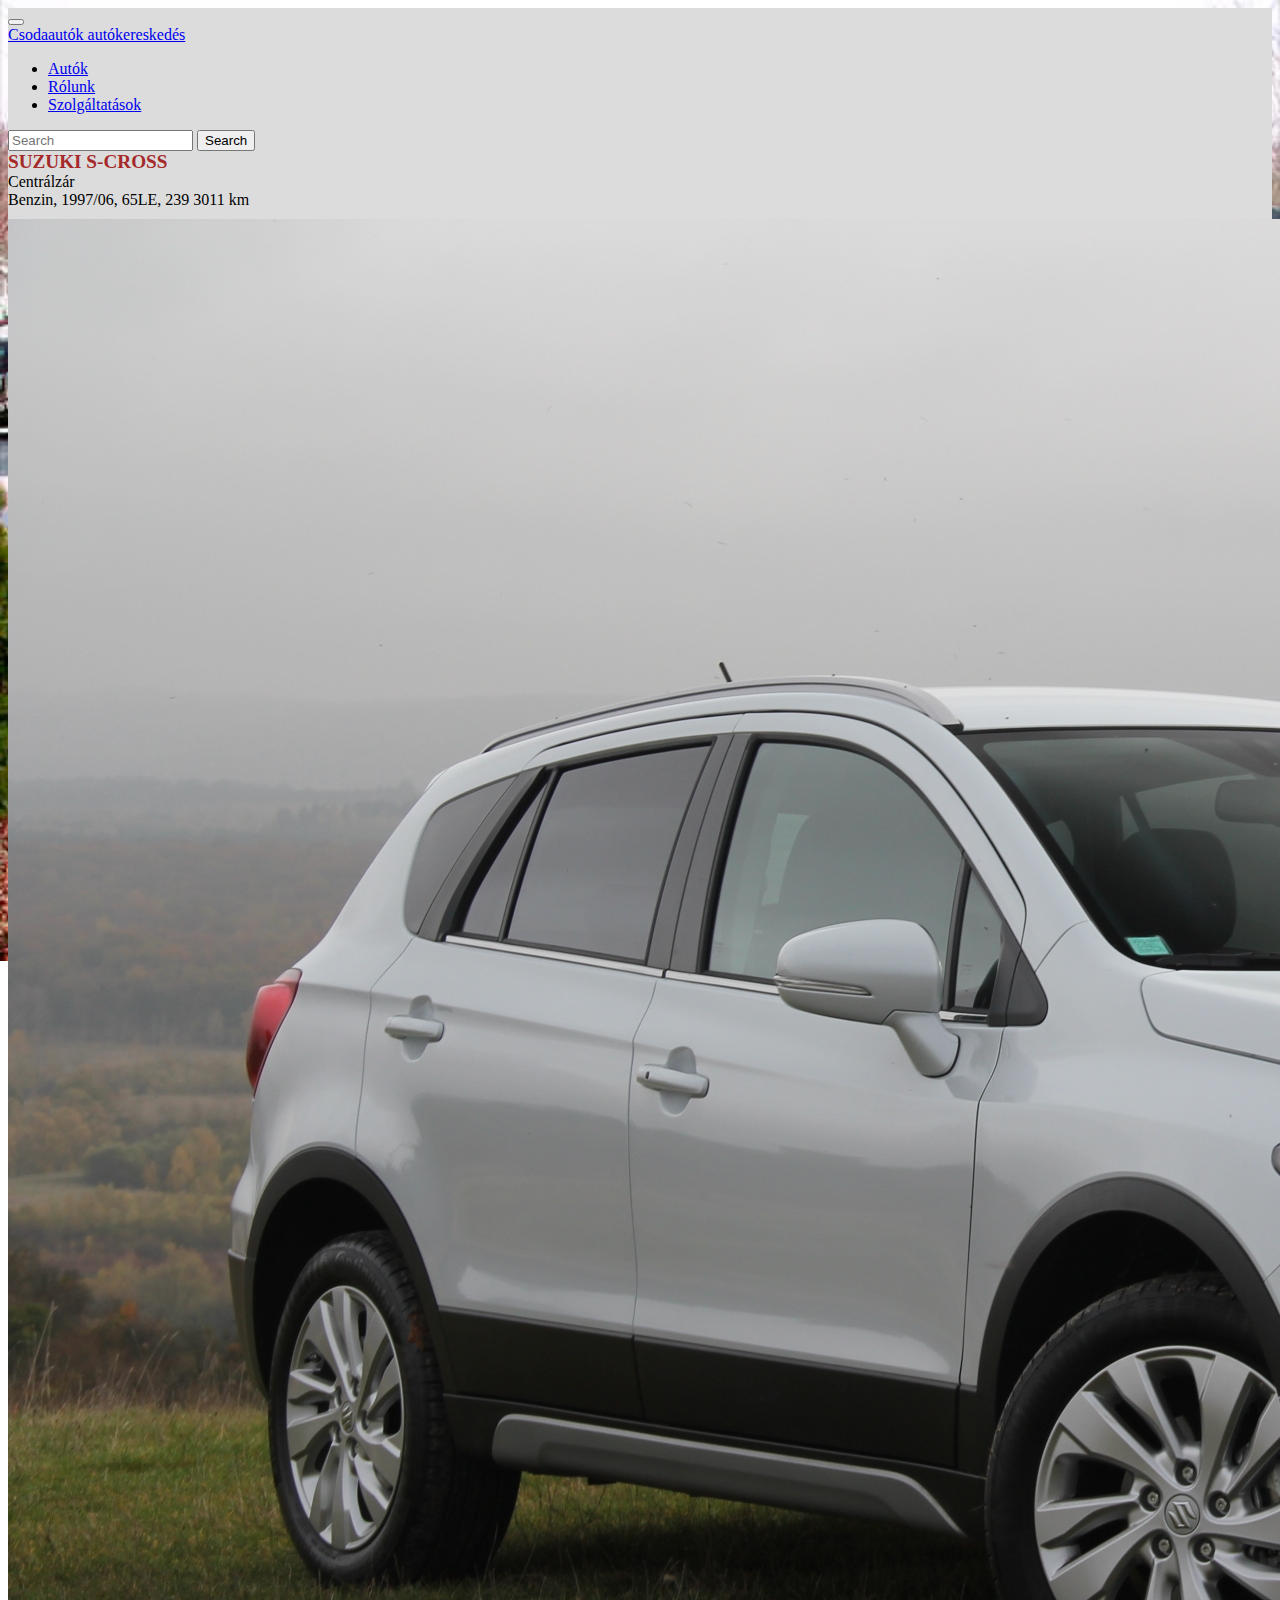
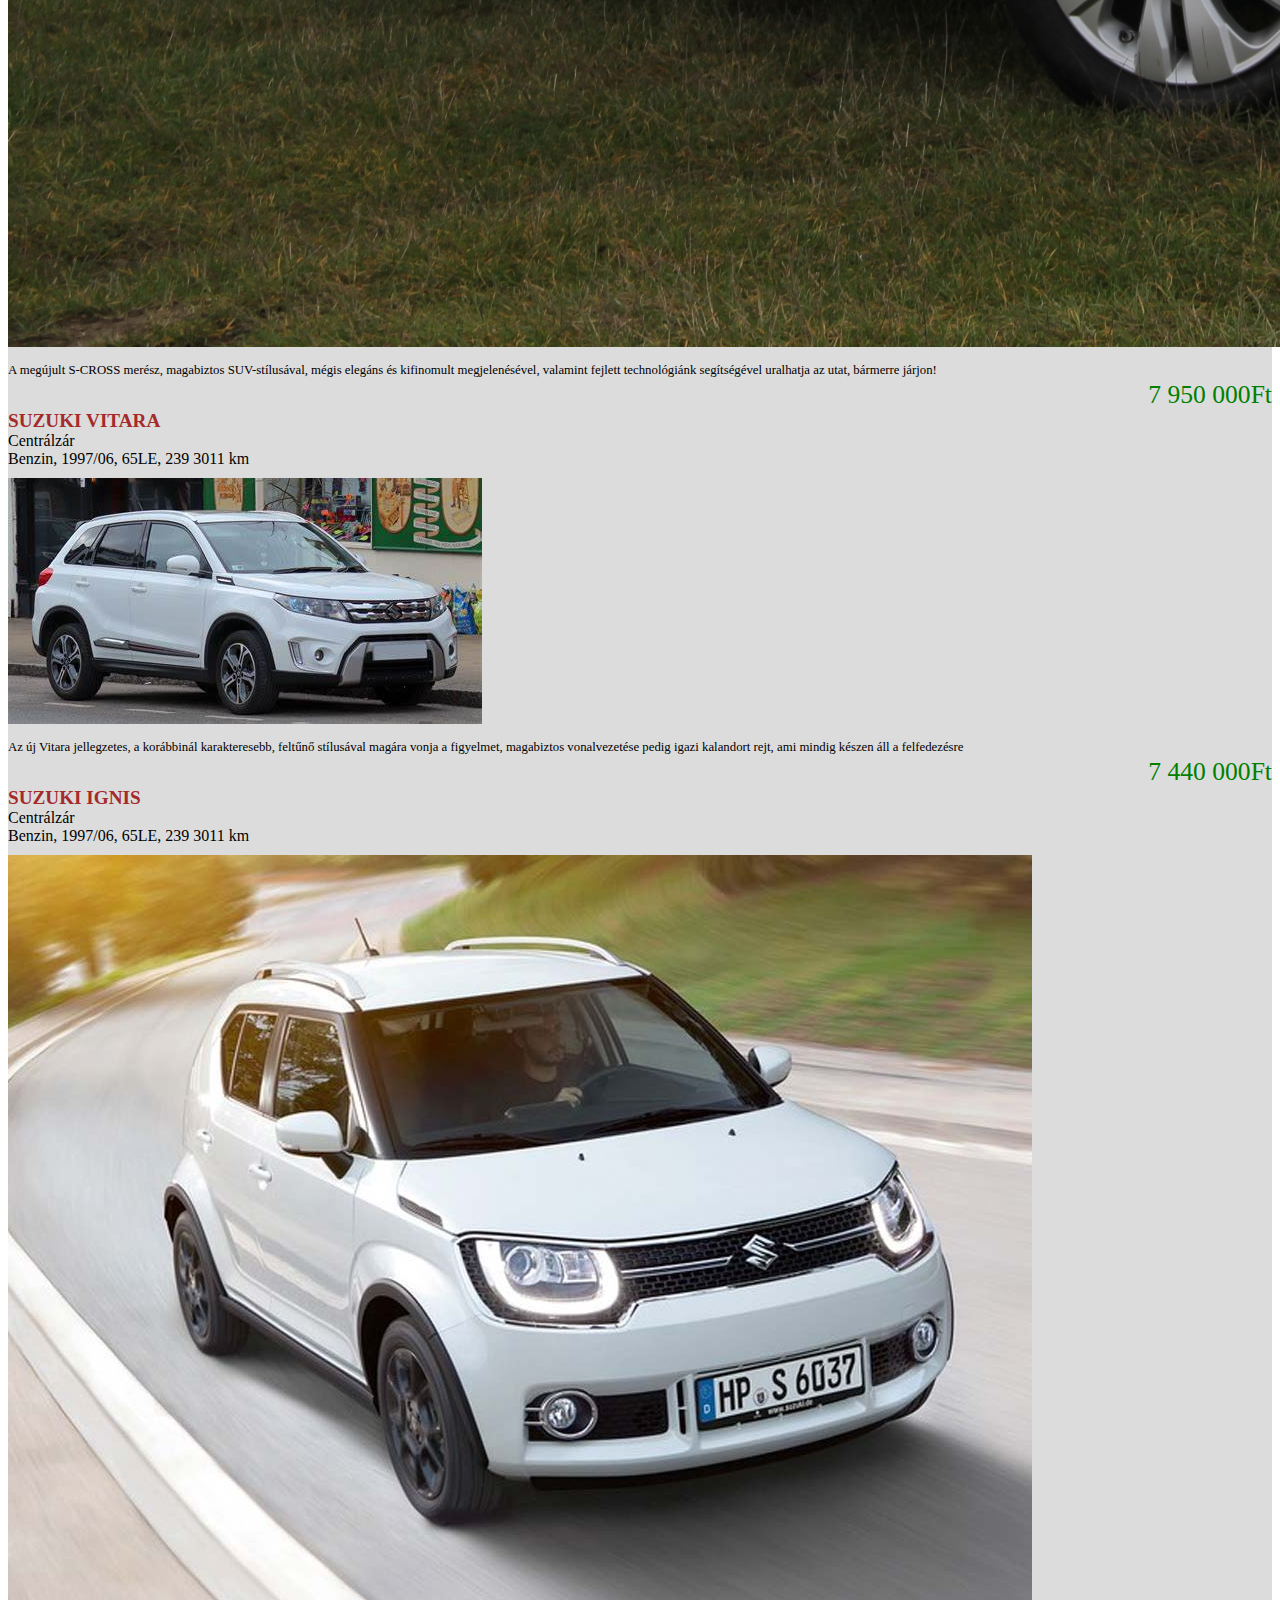
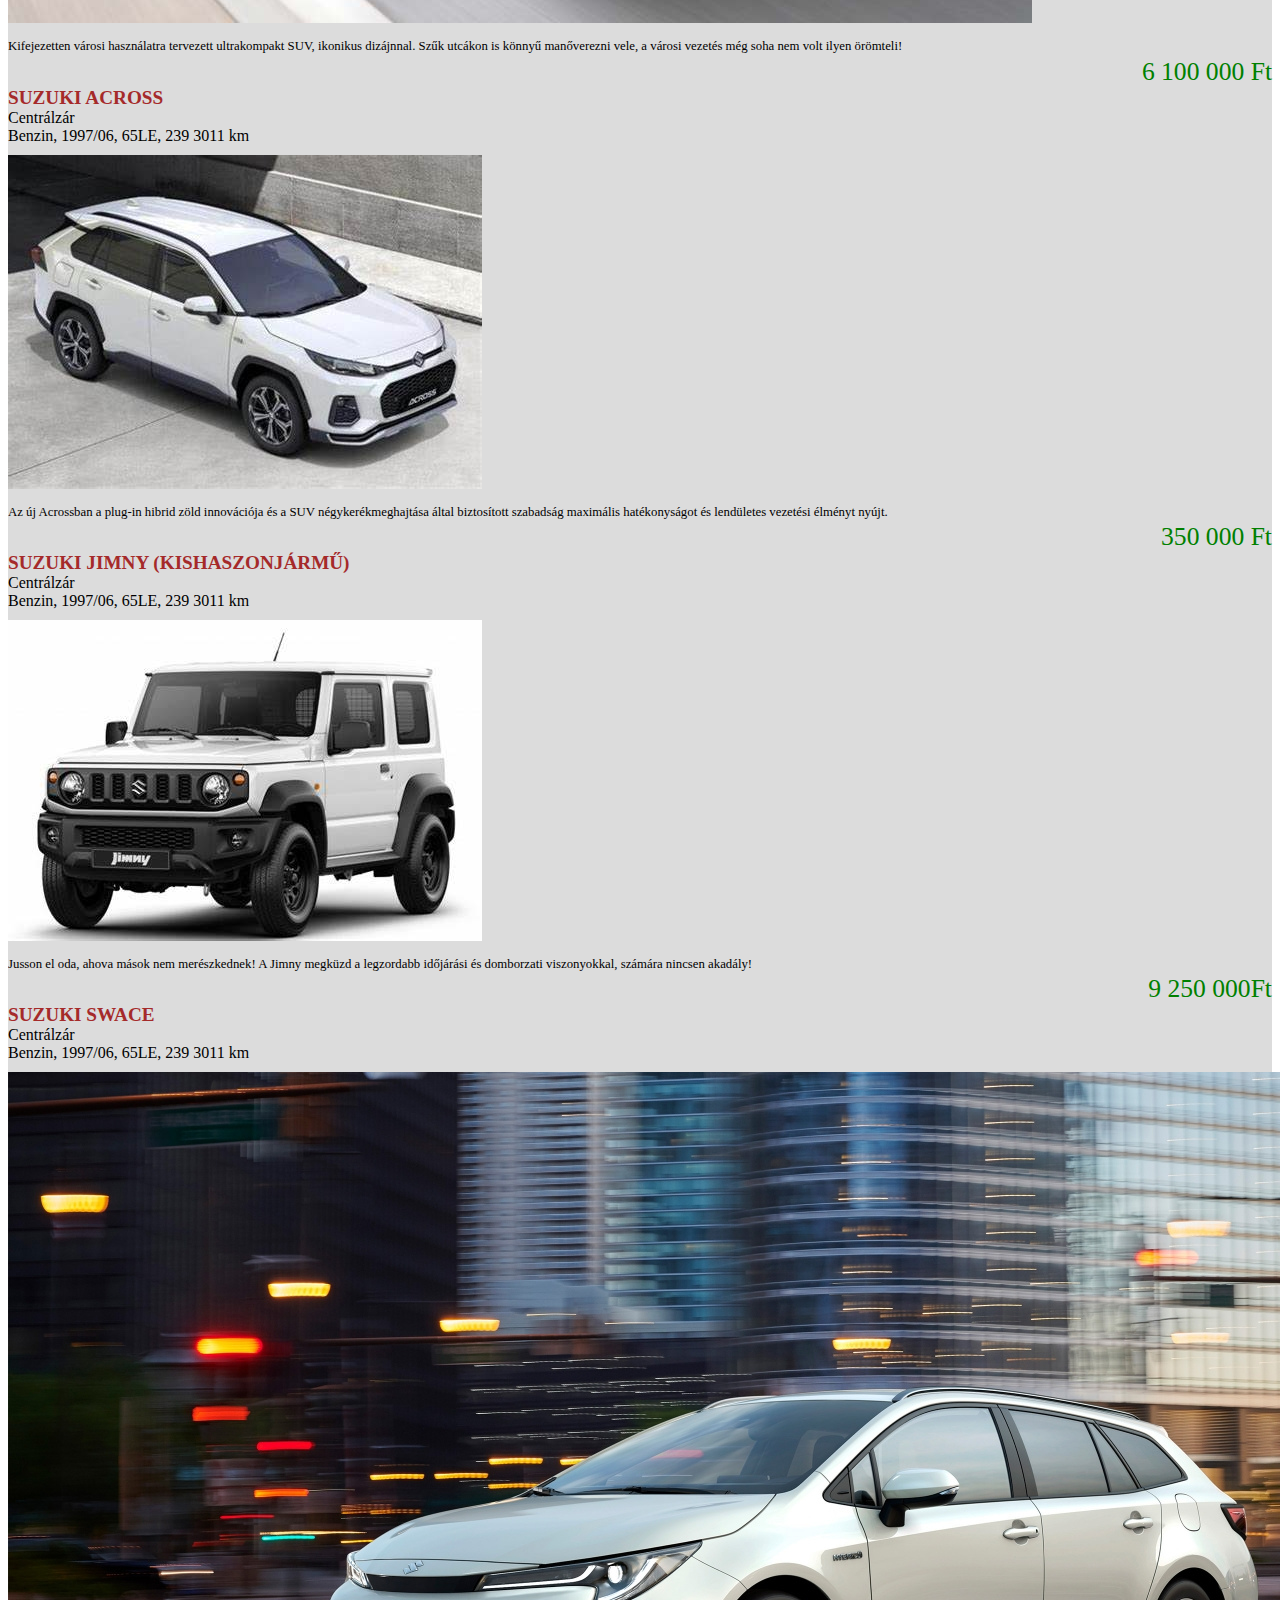
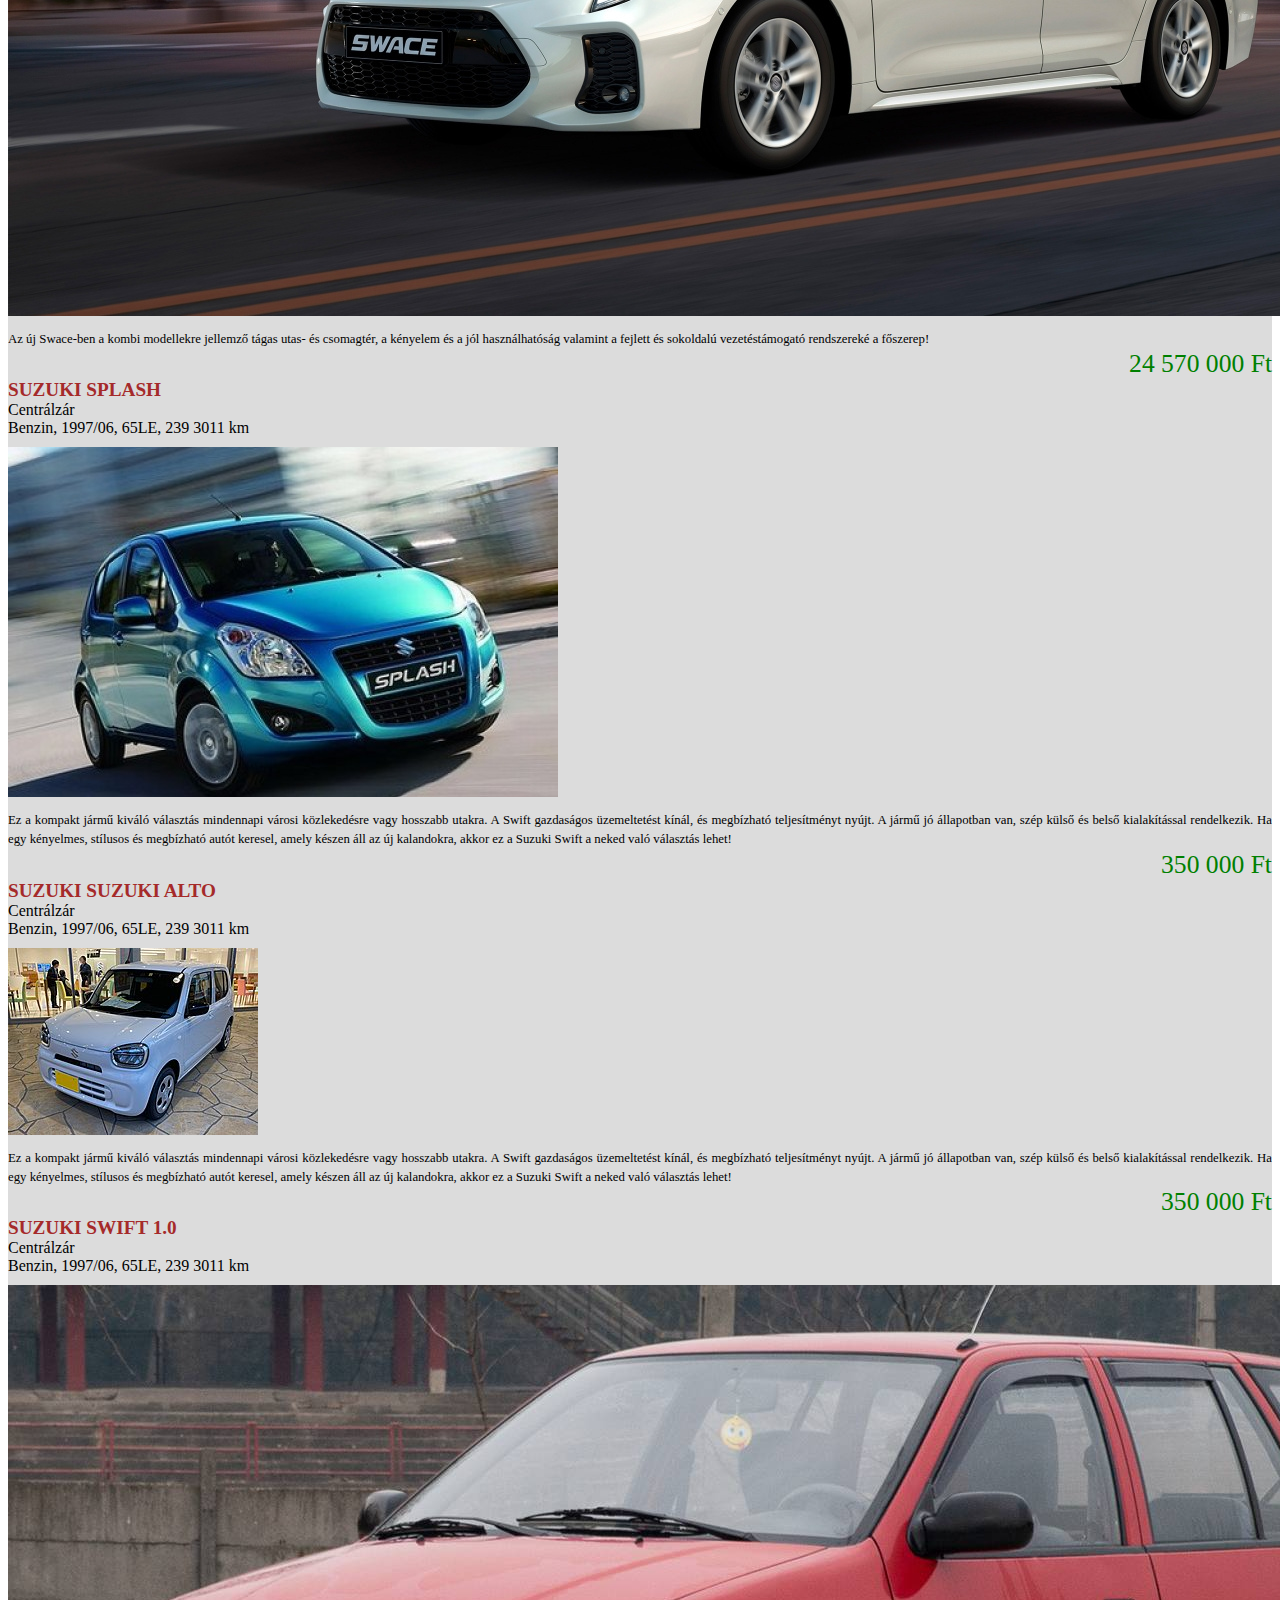
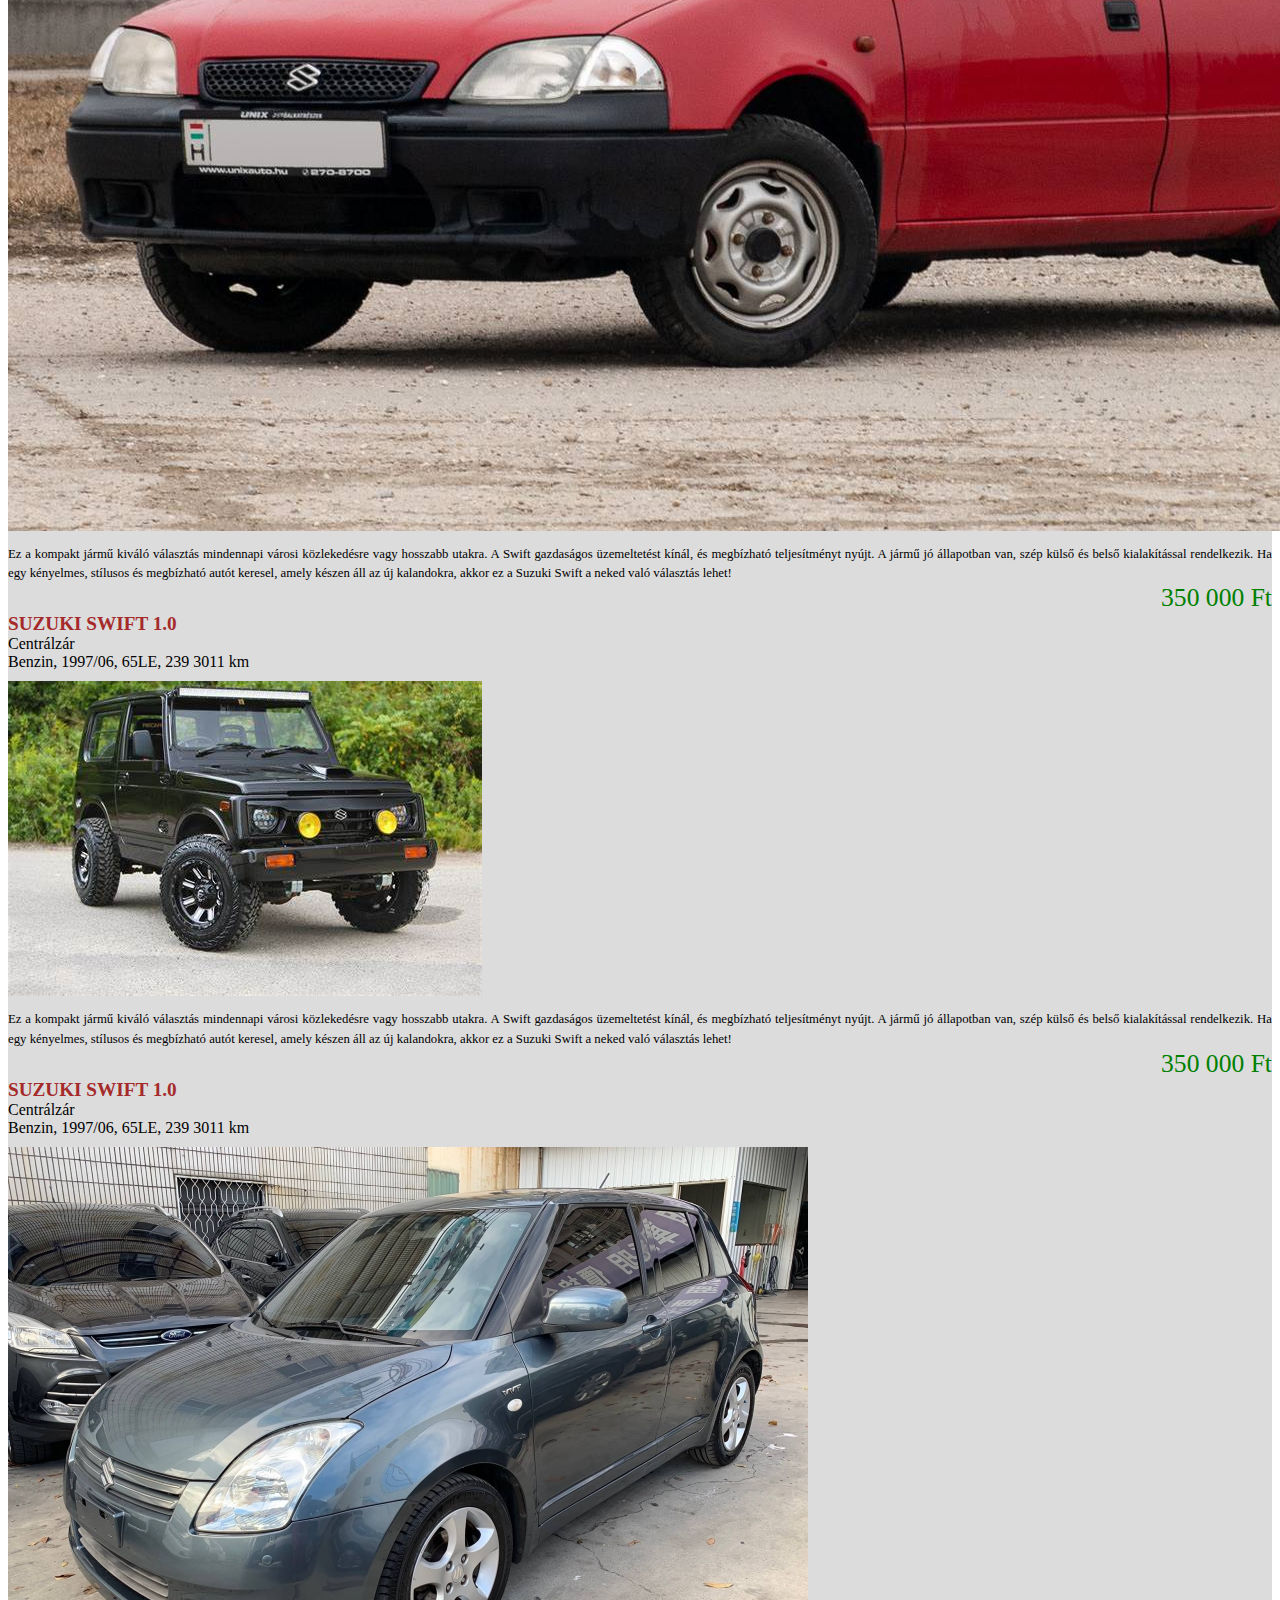
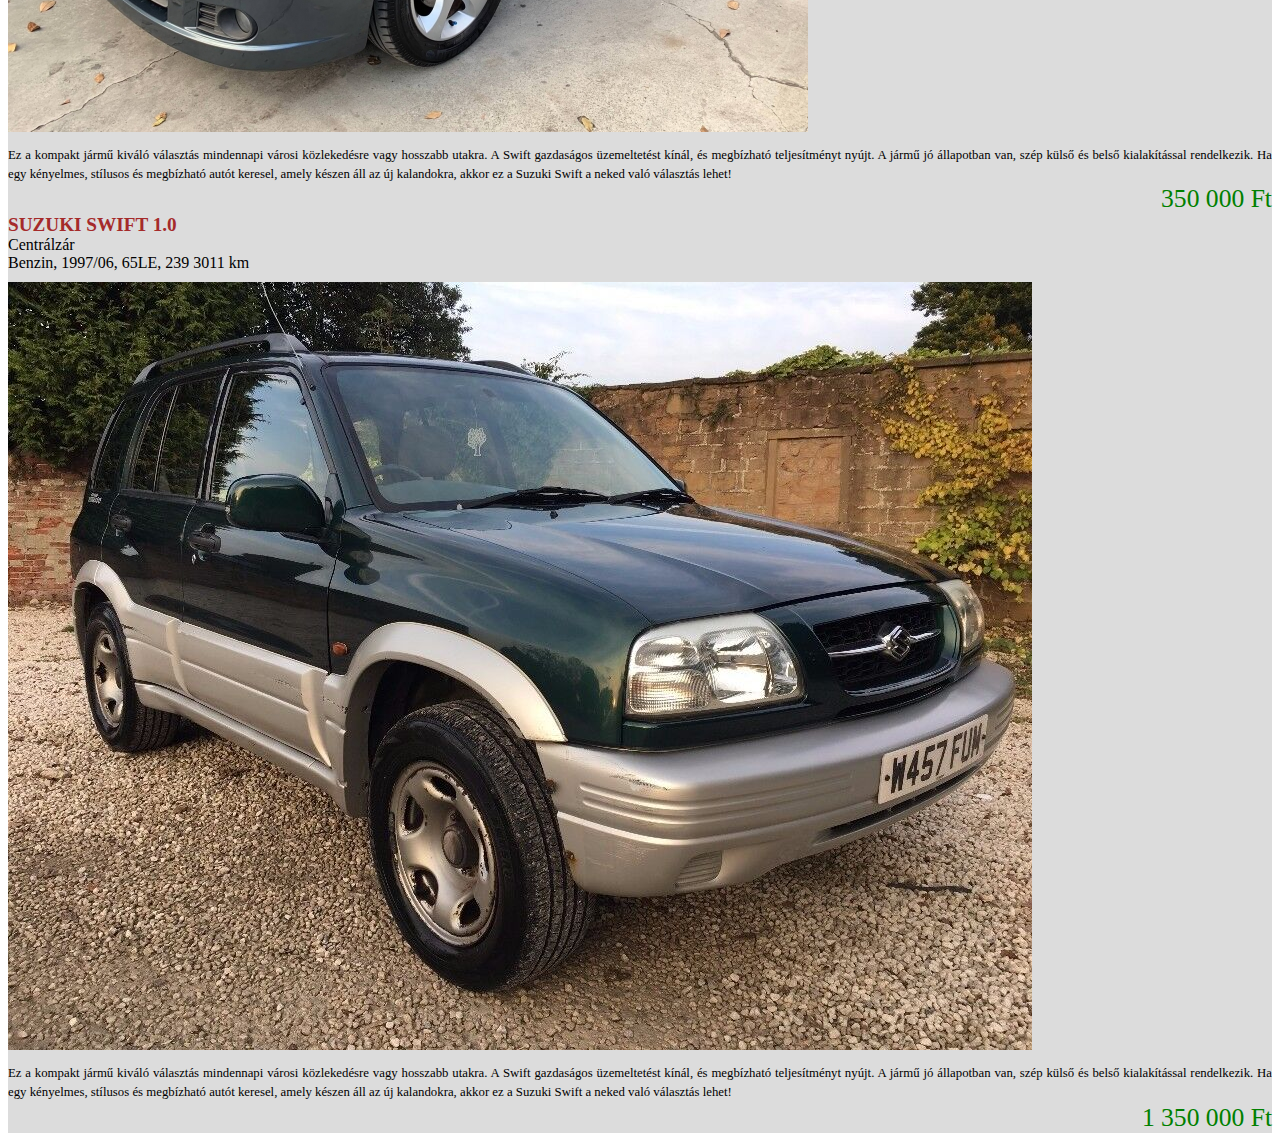
==== commit 67e2e7ce: "autok" ====
--- a/autok.html
+++ b/autok.html
@@ -80,10 +80,26 @@
         <div class="ar">350 000 Ft</div>
       </div>
       <div class="col-sm-12 col-md-4 col-lg-3 col-xl-3">
-        <div class="tipus">Suzuki </div>
+        <div class="tipus">Suzuki JIMNY (kishaszonjármű)</div>
         <div class="cimkek"><span class="badge bg-secondary">Centrálzár</span></div>
         <div class="adatok">Benzin, 1997/06, 65LE, 239 3011 km</div>
-        <div class="kep"> <img src="kepek/001.jpg" alt="Suzuki Swift 1.0" class="w-100 "></div>
+        <div class="kep"> <img src="jimny.jpg" alt="Suzuki JIMNY (kishaszonjármű)" class="w-100 "></div>
+        <div class="leiras">Jusson el oda, ahova mások nem merészkednek! A Jimny megküzd a legzordabb időjárási és domborzati viszonyokkal, számára nincsen akadály!</div>
+        <div class="ar">9 250 000Ft</div>
+      </div>
+      <div class="col-sm-12 col-md-4 col-lg-3 col-xl-3">
+        <div class="tipus">Suzuki SWACE</div>
+        <div class="cimkek"><span class="badge bg-secondary">Centrálzár</span></div>
+        <div class="adatok">Benzin, 1997/06, 65LE, 239 3011 km</div>
+        <div class="kep"> <img src="swace.jpg" alt="Suzuki SWACE" class="w-100 "></div>
+        <div class="leiras">Az új Swace-ben a kombi modellekre jellemző tágas utas- és csomagtér, a kényelem és a jól használhatóság valamint a fejlett és sokoldalú vezetéstámogató rendszereké a főszerep!</div>
+        <div class="ar">24 570 000 Ft</div>
+      </div>
+      <div class="col-sm-12 col-md-4 col-lg-3 col-xl-3">
+        <div class="tipus">Suzuki SPLASH</div>
+        <div class="cimkek"><span class="badge bg-secondary">Centrálzár</span></div>
+        <div class="adatok">Benzin, 1997/06, 65LE, 239 3011 km</div>
+        <div class="kep"> <img src="splash.jpg" alt="Suzuki SPLASH" class="w-100 "></div>
         <div class="leiras">Ez a kompakt jármű kiváló választás mindennapi városi közlekedésre vagy hosszabb utakra. A
           Swift gazdaságos üzemeltetést kínál, és megbízható teljesítményt nyújt. A jármű jó állapotban van, szép külső
           és belső kialakítással rendelkezik. Ha egy kényelmes, stílusos és megbízható autót keresel, amely készen áll
@@ -91,32 +107,10 @@
         <div class="ar">350 000 Ft</div>
       </div>
       <div class="col-sm-12 col-md-4 col-lg-3 col-xl-3">
-        <div class="tipus">Suzuki Swift 1.0</div>
+        <div class="tipus">Suzuki Suzuki Alto</div>
         <div class="cimkek"><span class="badge bg-secondary">Centrálzár</span></div>
         <div class="adatok">Benzin, 1997/06, 65LE, 239 3011 km</div>
-        <div class="kep"> <img src="kepek/001.jpg" alt="Suzuki Swift 1.0" class="w-100 "></div>
-        <div class="leiras">Ez a kompakt jármű kiváló választás mindennapi városi közlekedésre vagy hosszabb utakra. A
-          Swift gazdaságos üzemeltetést kínál, és megbízható teljesítményt nyújt. A jármű jó állapotban van, szép külső
-          és belső kialakítással rendelkezik. Ha egy kényelmes, stílusos és megbízható autót keresel, amely készen áll
-          az új kalandokra, akkor ez a Suzuki Swift a neked való választás lehet!</div>
-        <div class="ar">350 000 Ft</div>
-      </div>
-      <div class="col-sm-12 col-md-4 col-lg-3 col-xl-3">
-        <div class="tipus">Suzuki Swift 1.0</div>
-        <div class="cimkek"><span class="badge bg-secondary">Centrálzár</span></div>
-        <div class="adatok">Benzin, 1997/06, 65LE, 239 3011 km</div>
-        <div class="kep"> <img src="kepek/001.jpg" alt="Suzuki Swift 1.0" class="w-100 "></div>
-        <div class="leiras">Ez a kompakt jármű kiváló választás mindennapi városi közlekedésre vagy hosszabb utakra. A
-          Swift gazdaságos üzemeltetést kínál, és megbízható teljesítményt nyújt. A jármű jó állapotban van, szép külső
-          és belső kialakítással rendelkezik. Ha egy kényelmes, stílusos és megbízható autót keresel, amely készen áll
-          az új kalandokra, akkor ez a Suzuki Swift a neked való választás lehet!</div>
-        <div class="ar">350 000 Ft</div>
-      </div>
-      <div class="col-sm-12 col-md-4 col-lg-3 col-xl-3">
-        <div class="tipus">Suzuki Swift 1.0</div>
-        <div class="cimkek"><span class="badge bg-secondary">Centrálzár</span></div>
-        <div class="adatok">Benzin, 1997/06, 65LE, 239 3011 km</div>
-        <div class="kep"> <img src="kepek/001.jpg" alt="Suzuki Swift 1.0" class="w-100 "></div>
+        <div class="kep"> <img src="alto.jpg" alt="Suzuki Suzuki Alto" class="w-100 "></div>
         <div class="leiras">Ez a kompakt jármű kiváló választás mindennapi városi közlekedésre vagy hosszabb utakra. A
           Swift gazdaságos üzemeltetést kínál, és megbízható teljesítményt nyújt. A jármű jó állapotban van, szép külső
           és belső kialakítással rendelkezik. Ha egy kényelmes, stílusos és megbízható autót keresel, amely készen áll
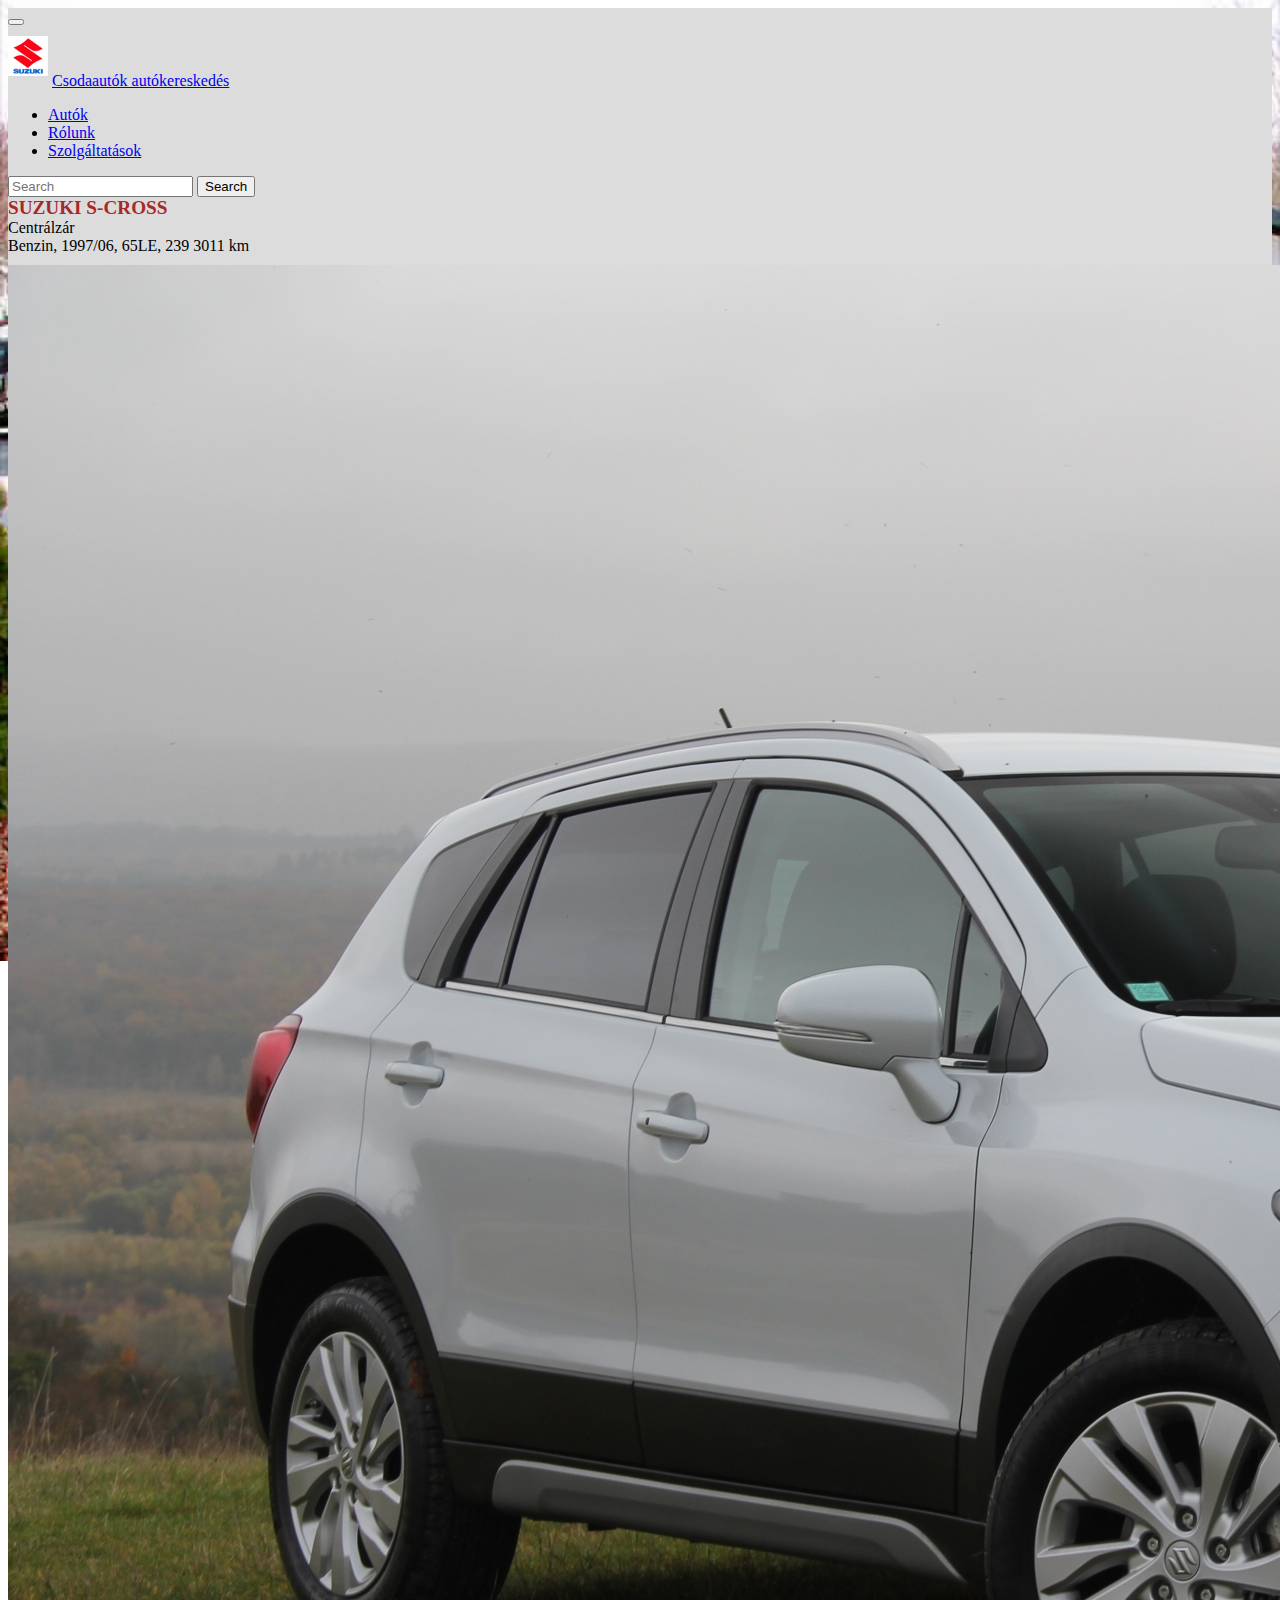
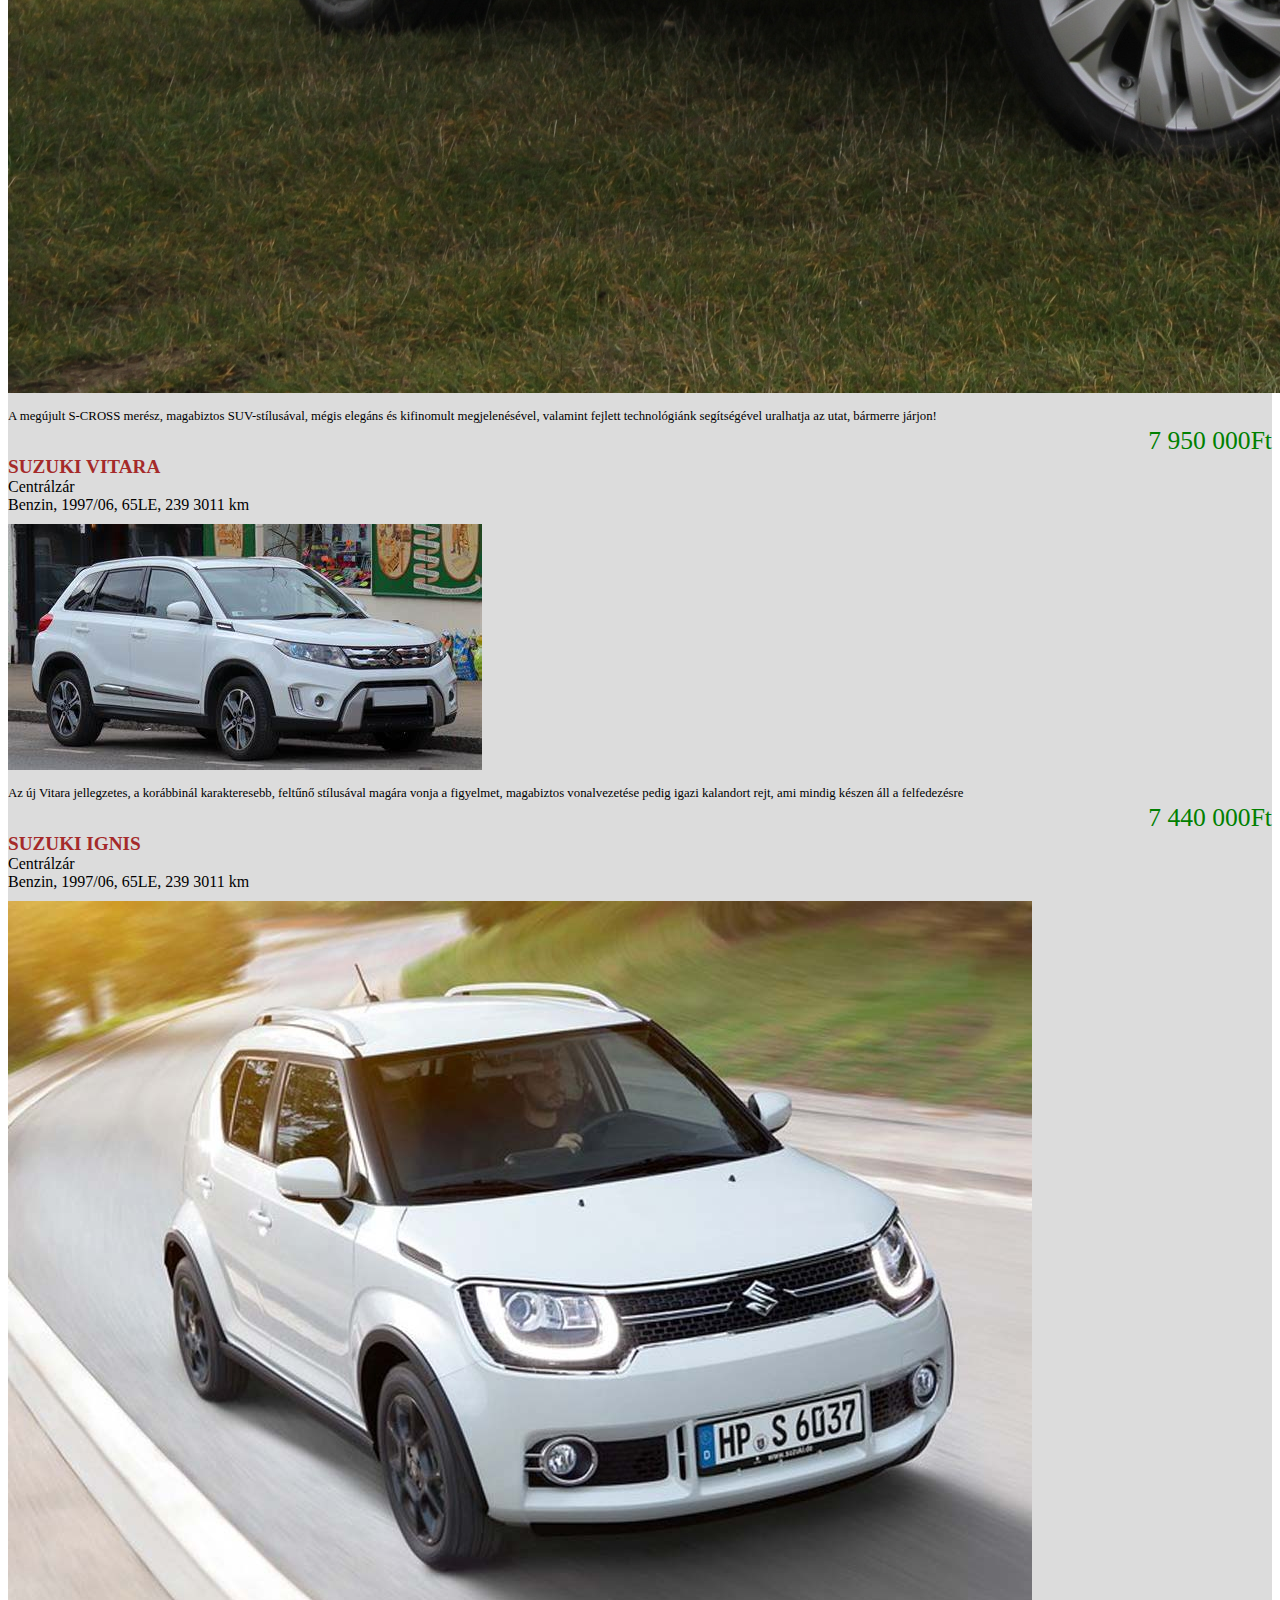
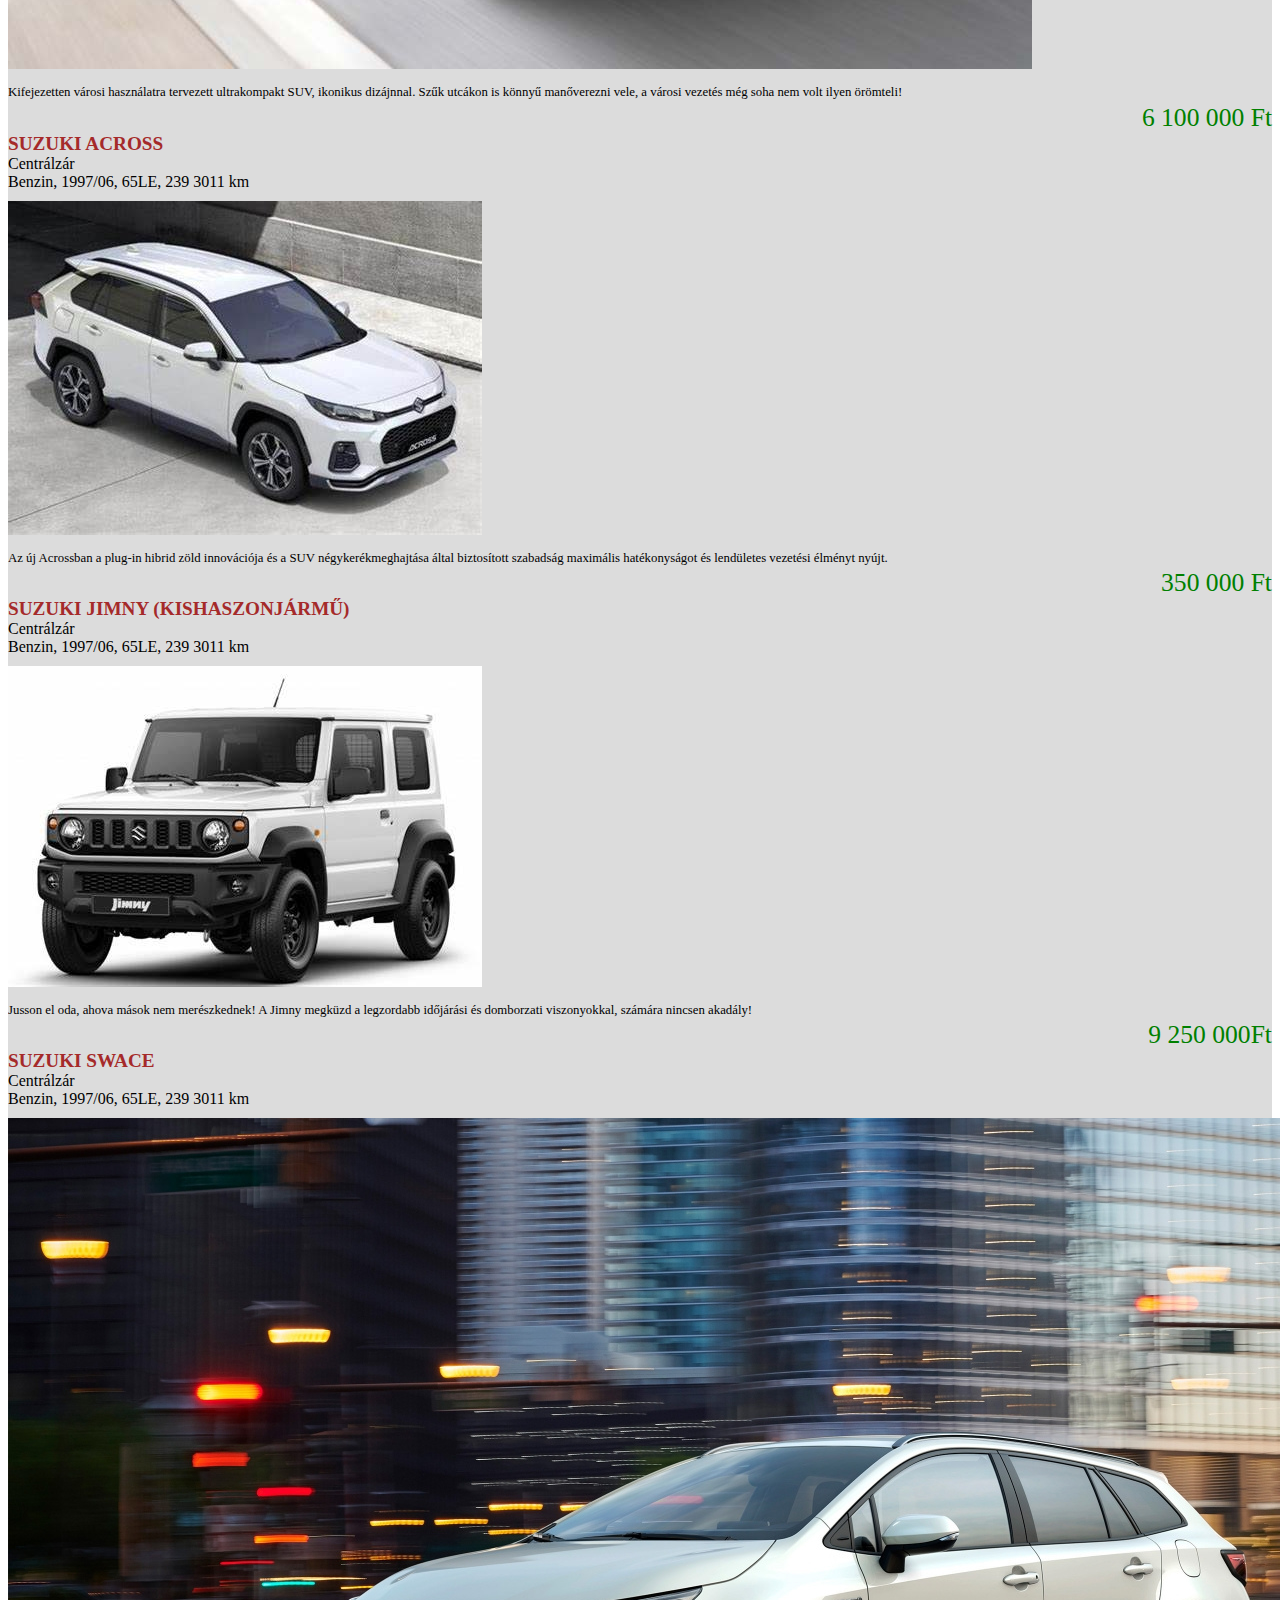
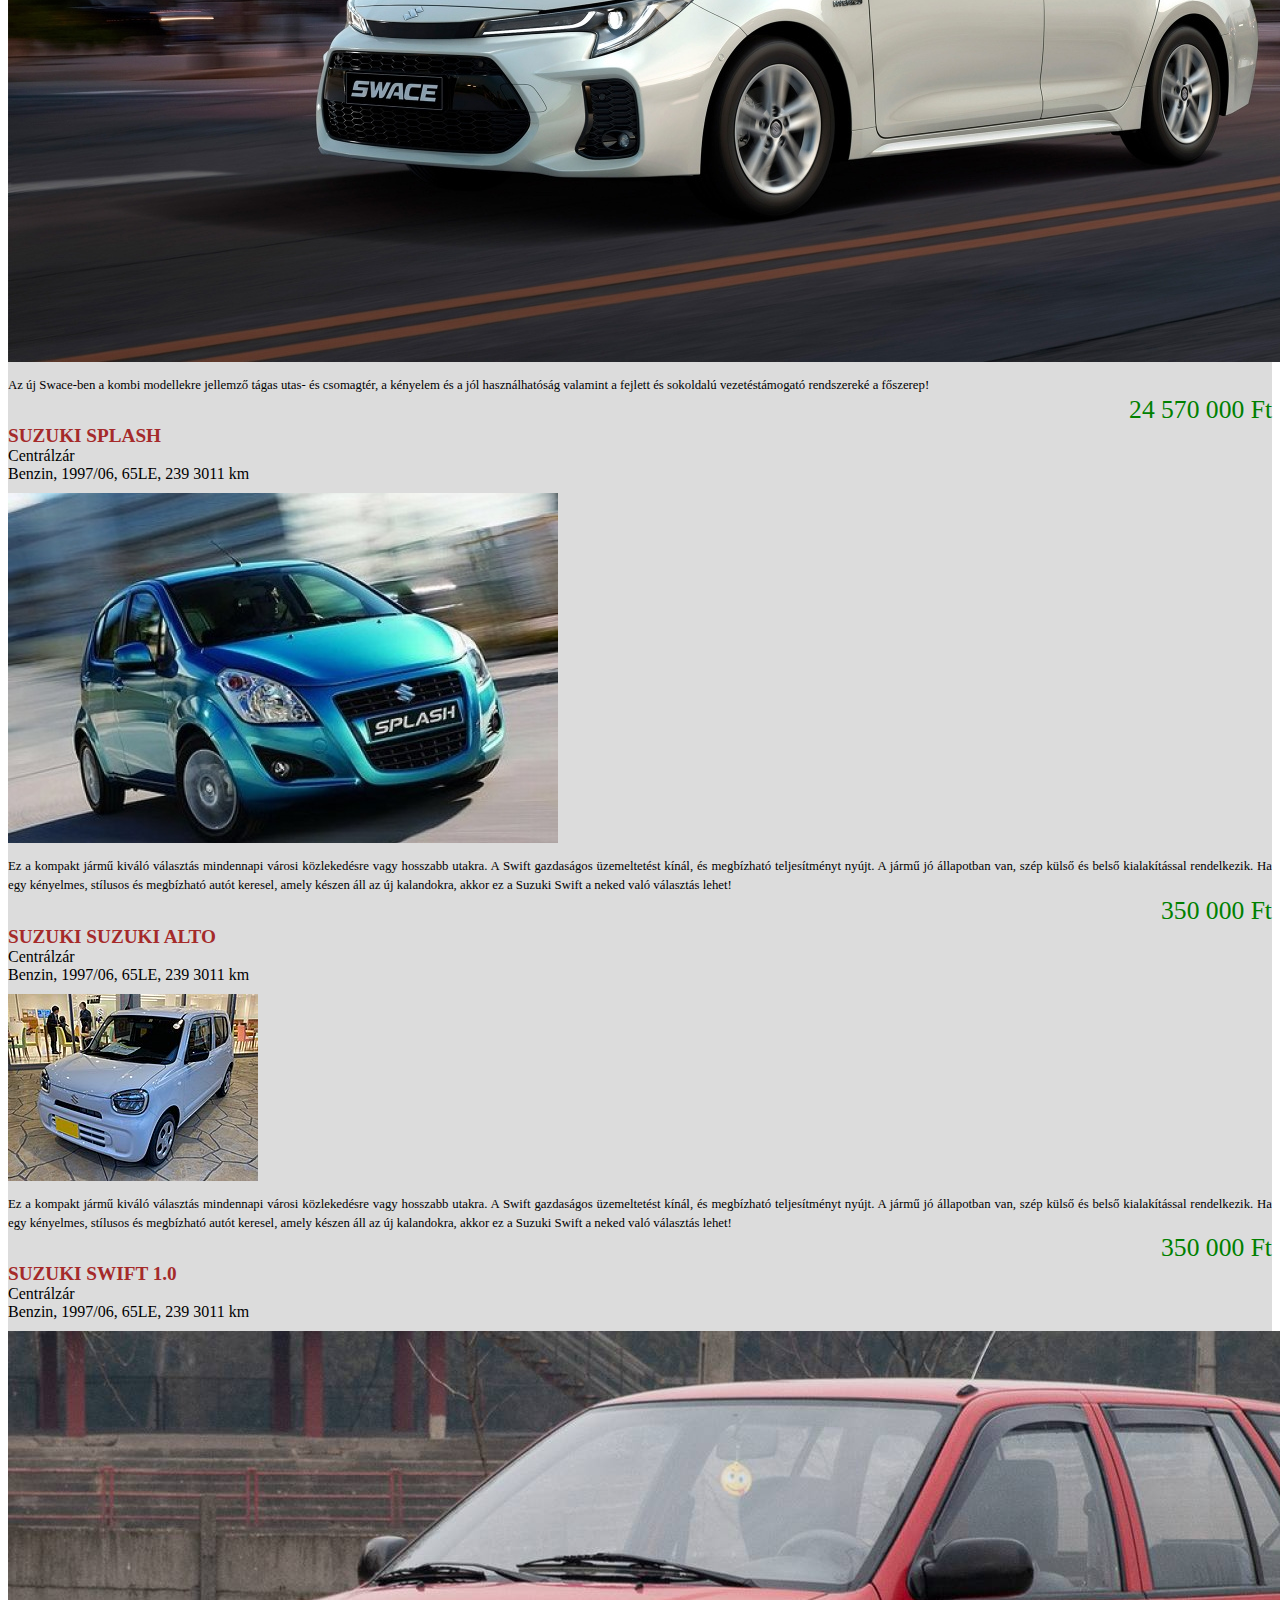
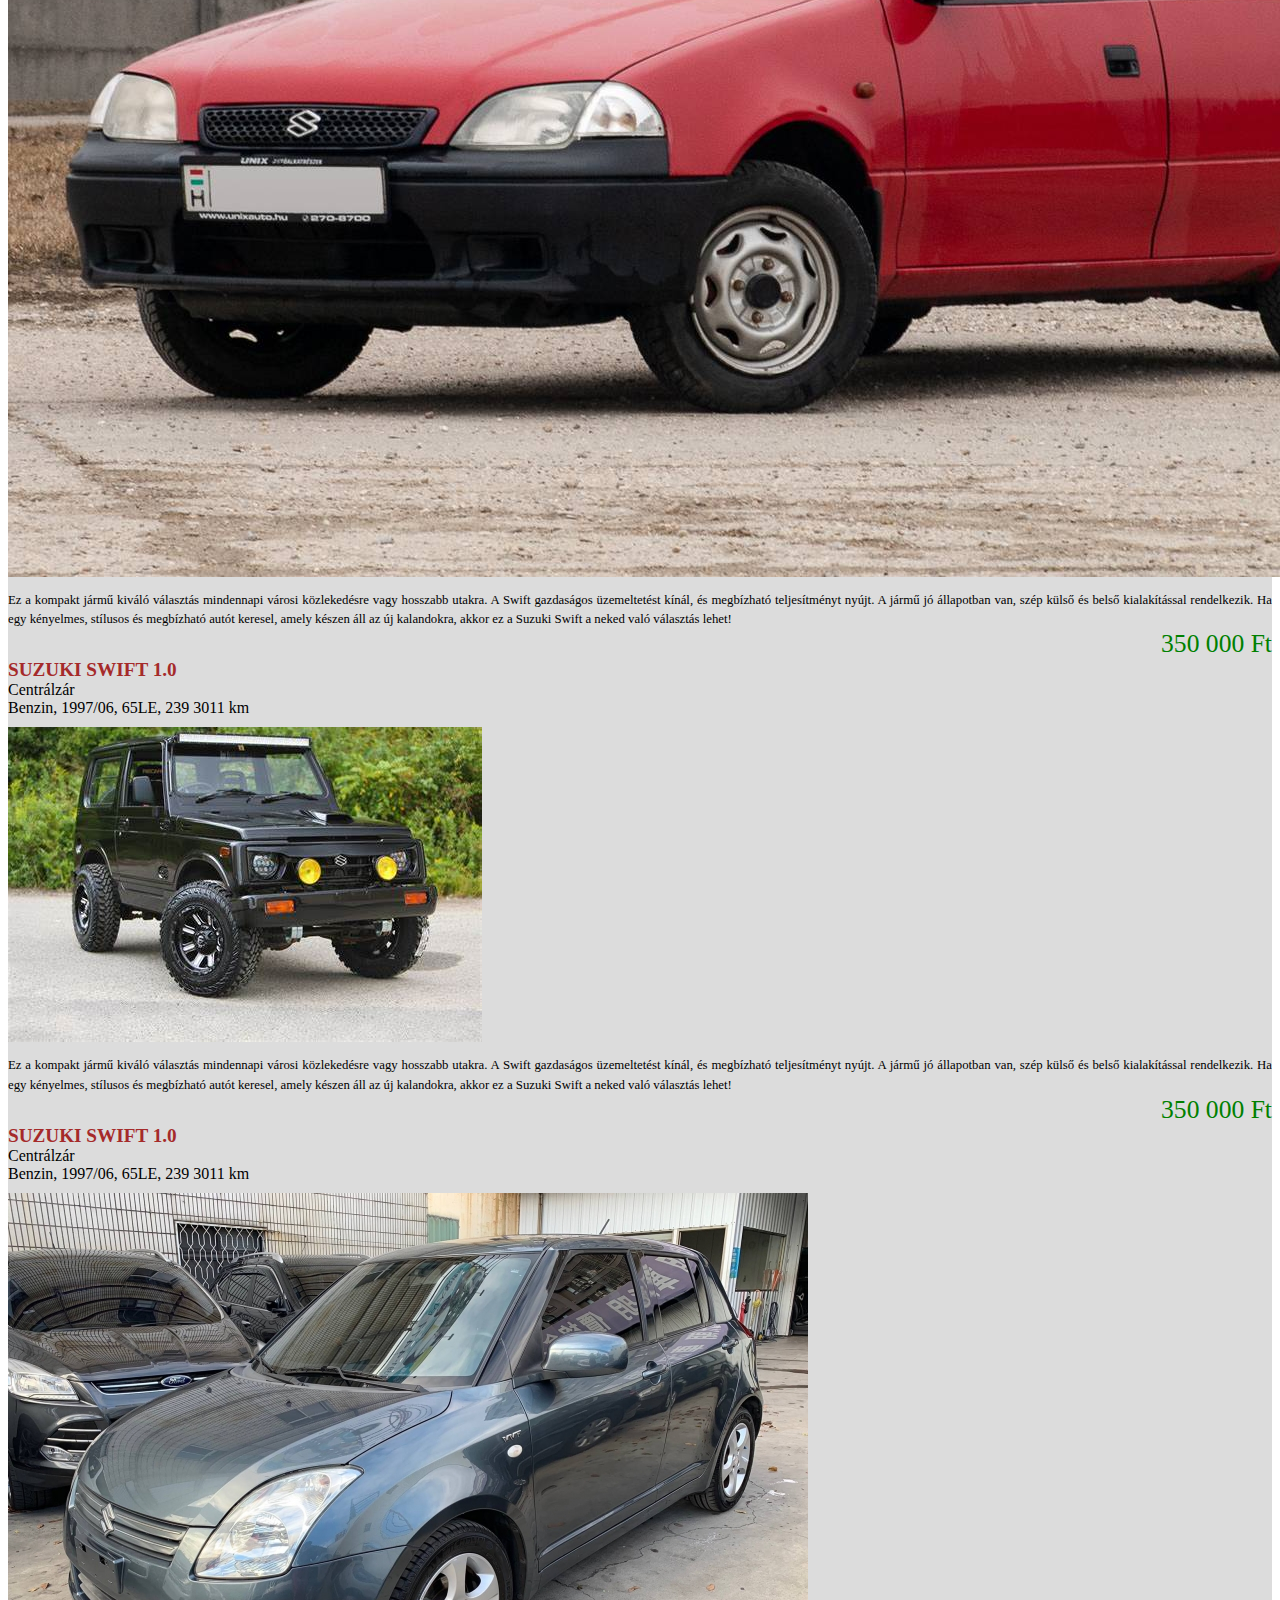
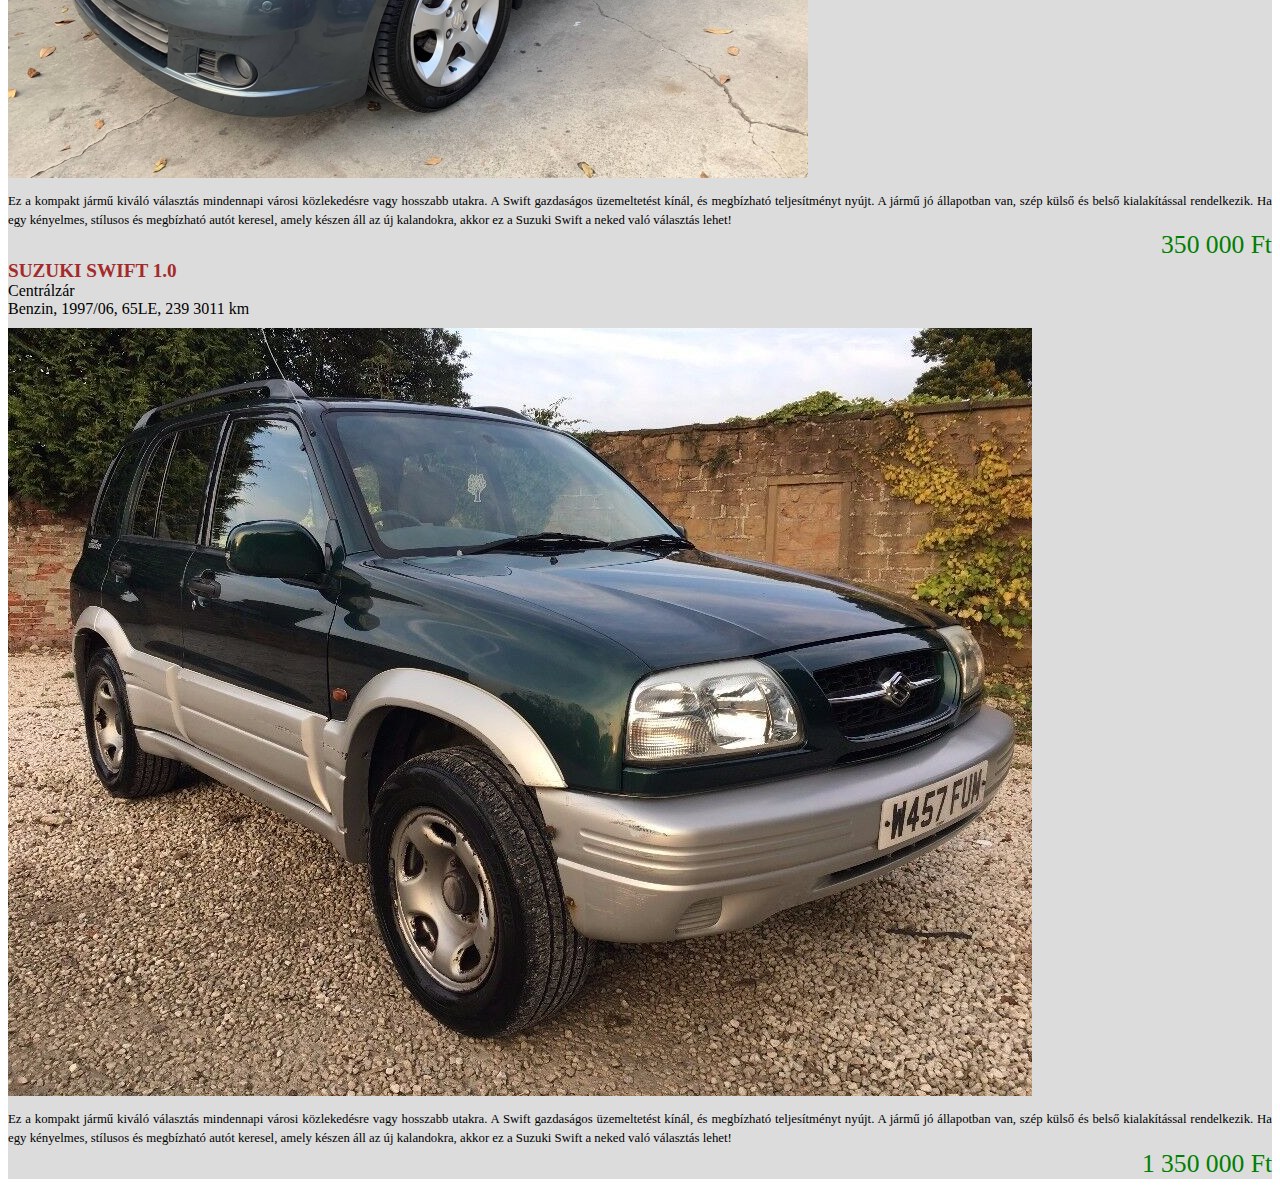
==== commit 1cd252e6: "logo" ====
--- a/autok.html
+++ b/autok.html
@@ -25,6 +25,7 @@
           <span class="navbar-toggler-icon"></span>
         </button>
         <div class="collapse navbar-collapse" id="navbarTogglerDemo01">
+          <img src="kepek/logo.jpg" style="height: 40px;">
           <a class="navbar-brand" href="index.html">Csodaautók autókereskedés</a>
           <ul class="navbar-nav me-auto mb-2 mb-lg-0">
             <li class="nav-item">
